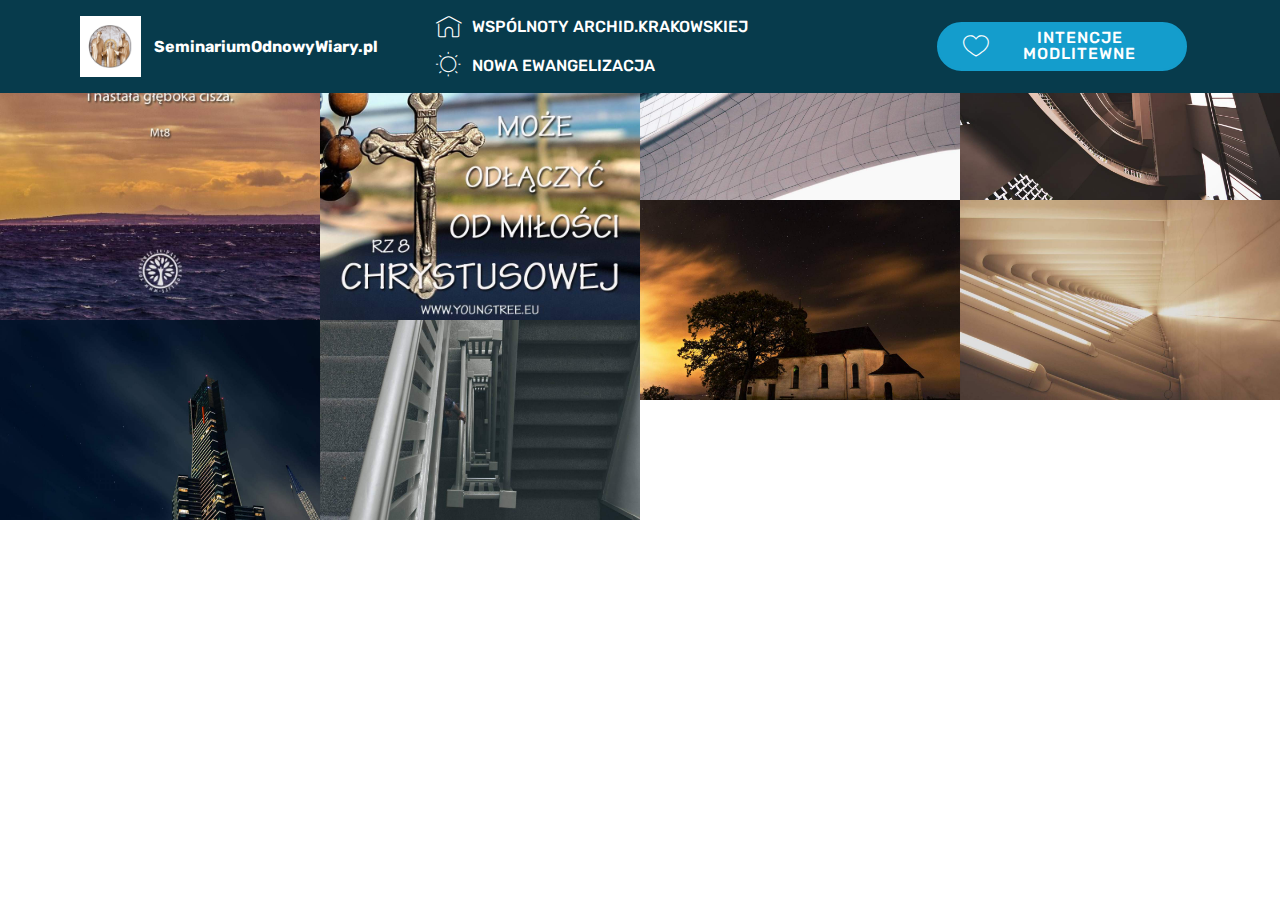
==== page1.html @ 566cec44 "create github pages" ====
<!DOCTYPE html>
<html >
<head>
  <!-- Site made with Mobirise Website Builder v4.6.3, https://mobirise.com -->
  <meta charset="UTF-8">
  <meta http-equiv="X-UA-Compatible" content="IE=edge">
  <meta name="generator" content="Mobirise v4.6.3, mobirise.com">
  <meta name="viewport" content="width=device-width, initial-scale=1, minimum-scale=1">
  <link rel="shortcut icon" href="assets/images/logo-do-nowej-strony-300x300.png" type="image/x-icon">
  <meta name="description" content="Web Page Maker Description">
  <title>GRAFIKI</title>
  <link rel="stylesheet" href="assets/web/assets/mobirise-icons/mobirise-icons.css">
  <link rel="stylesheet" href="assets/tether/tether.min.css">
  <link rel="stylesheet" href="assets/bootstrap/css/bootstrap.min.css">
  <link rel="stylesheet" href="assets/bootstrap/css/bootstrap-grid.min.css">
  <link rel="stylesheet" href="assets/bootstrap/css/bootstrap-reboot.min.css">
  <link rel="stylesheet" href="assets/dropdown/css/style.css">
  <link rel="stylesheet" href="assets/theme/css/style.css">
  <link rel="stylesheet" href="assets/gallery/style.css">
  <link rel="stylesheet" href="assets/mobirise/css/mbr-additional.css" type="text/css">
  
  
  
</head>
<body>
  <section class="menu cid-qFElbeDAs7" once="menu" id="menu1-l">

    

    <nav class="navbar navbar-expand beta-menu navbar-dropdown align-items-center navbar-fixed-top navbar-toggleable-sm">
        <button class="navbar-toggler navbar-toggler-right" type="button" data-toggle="collapse" data-target="#navbarSupportedContent" aria-controls="navbarSupportedContent" aria-expanded="false" aria-label="Toggle navigation">
            <div class="hamburger">
                <span></span>
                <span></span>
                <span></span>
                <span></span>
            </div>
        </button>
        <div class="menu-logo">
            <div class="navbar-brand">
                <span class="navbar-logo">
                    <a href="https://mobirise.com">
                         <img src="assets/images/logo-300x300.png" alt="Mobirise" title="" style="height: 3.8rem;">
                    </a>
                </span>
                <span class="navbar-caption-wrap"><a class="navbar-caption text-white display-4" href="#top">SeminariumOdnowyWiary.pl</a></span>
            </div>
        </div>
        <div class="collapse navbar-collapse" id="navbarSupportedContent">
            <ul class="navbar-nav nav-dropdown" data-app-modern-menu="true"><li class="nav-item">
                    <a class="nav-link link text-white display-4" href="http://ne.diecezja.pl/wp/?page_id=18" target="_blank">
                        <span class="mbri-home mbr-iconfont mbr-iconfont-btn"></span>WSPÓLNOTY ARCHID.KRAKOWSKIEJ</a>
                </li>
                <li class="nav-item">
                    <a class="nav-link link text-white display-4" href="http://nowaewangelizacja.org/" target="_blank"><span class="mbri-sun mbr-iconfont mbr-iconfont-btn"></span>
                        NOWA EWANGELIZACJA</a>
                </li></ul>
            <div class="navbar-buttons mbr-section-btn"><a class="btn btn-sm btn-primary display-4" href="page6.html#form1-16"><span class="mbri-hearth mbr-iconfont mbr-iconfont-btn"></span>
                    INTENCJE MODLITEWNE</a></div>
        </div>
    </nav>
</section>

<section class="engine"><a href="https://mobirise.ws/a">best website builder</a></section><section class="mbr-gallery mbr-slider-carousel cid-qFN8WQ1pAj" id="gallery3-m">

    

    <div>
        <div><!-- Filter --><!-- Gallery --><div class="mbr-gallery-row"><div class="mbr-gallery-layout-default"><div><div><div class="mbr-gallery-item mbr-gallery-item--pNaN" data-video-url="false" data-tags="Awesome"><div href="#lb-gallery3-m" data-slide-to="0" data-toggle="modal"><img src="assets/images/4-lipca-wtorek-800x800-800x800.jpg" alt=""><span class="icon-focus"></span></div></div><div class="mbr-gallery-item mbr-gallery-item--pNaN" data-video-url="false" data-tags="Responsive"><div href="#lb-gallery3-m" data-slide-to="1" data-toggle="modal"><img src="assets/images/8maja-800x800-800x800.jpg" alt=""><span class="icon-focus"></span></div></div><div class="mbr-gallery-item mbr-gallery-item--pNaN" data-video-url="false" data-tags="Creative"><div href="#lb-gallery3-m" data-slide-to="2" data-toggle="modal"><img src="assets/images/gallery02.jpg" alt=""><span class="icon-focus"></span></div></div><div class="mbr-gallery-item mbr-gallery-item--pNaN" data-video-url="false" data-tags="Animated"><div href="#lb-gallery3-m" data-slide-to="3" data-toggle="modal"><img src="assets/images/gallery03.jpg" alt=""><span class="icon-focus"></span></div></div><div class="mbr-gallery-item mbr-gallery-item--pNaN" data-video-url="false" data-tags="Awesome"><div href="#lb-gallery3-m" data-slide-to="4" data-toggle="modal"><img src="assets/images/gallery04.jpg" alt=""><span class="icon-focus"></span></div></div><div class="mbr-gallery-item mbr-gallery-item--pNaN" data-video-url="false" data-tags="Awesome"><div href="#lb-gallery3-m" data-slide-to="5" data-toggle="modal"><img src="assets/images/gallery05.jpg" alt=""><span class="icon-focus"></span></div></div><div class="mbr-gallery-item mbr-gallery-item--pNaN" data-video-url="false" data-tags="Responsive"><div href="#lb-gallery3-m" data-slide-to="6" data-toggle="modal"><img src="assets/images/gallery06.jpg" alt=""><span class="icon-focus"></span></div></div><div class="mbr-gallery-item mbr-gallery-item--pNaN" data-video-url="false" data-tags="Animated"><div href="#lb-gallery3-m" data-slide-to="7" data-toggle="modal"><img src="assets/images/gallery07.jpg" alt=""><span class="icon-focus"></span></div></div></div></div><div class="clearfix"></div></div></div><!-- Lightbox --><div data-app-prevent-settings="" class="mbr-slider modal fade carousel slide" tabindex="-1" data-keyboard="true" data-interval="false" id="lb-gallery3-m"><div class="modal-dialog"><div class="modal-content"><div class="modal-body"><div class="carousel-inner"><div class="carousel-item"><img src="assets/images/4-lipca-wtorek-800x800.jpg" alt=""></div><div class="carousel-item active"><img src="assets/images/8maja-800x800.jpg" alt=""></div><div class="carousel-item"><img src="assets/images/gallery02.jpg" alt=""></div><div class="carousel-item"><img src="assets/images/gallery03.jpg" alt=""></div><div class="carousel-item"><img src="assets/images/gallery04.jpg" alt=""></div><div class="carousel-item"><img src="assets/images/gallery05.jpg" alt=""></div><div class="carousel-item"><img src="assets/images/gallery06.jpg" alt=""></div><div class="carousel-item"><img src="assets/images/gallery07.jpg" alt=""></div></div><a class="carousel-control carousel-control-prev" role="button" data-slide="prev" href="#lb-gallery3-m"><span class="mbri-left mbr-iconfont" aria-hidden="true"></span><span class="sr-only">Previous</span></a><a class="carousel-control carousel-control-next" role="button" data-slide="next" href="#lb-gallery3-m"><span class="mbri-right mbr-iconfont" aria-hidden="true"></span><span class="sr-only">Next</span></a><a class="close" href="#" role="button" data-dismiss="modal"><span class="sr-only">Close</span></a></div></div></div></div></div>
    </div>

</section>


  <script src="assets/web/assets/jquery/jquery.min.js"></script>
  <script src="assets/popper/popper.min.js"></script>
  <script src="assets/tether/tether.min.js"></script>
  <script src="assets/bootstrap/js/bootstrap.min.js"></script>
  <script src="assets/smoothscroll/smooth-scroll.js"></script>
  <script src="assets/dropdown/js/script.min.js"></script>
  <script src="assets/touchswipe/jquery.touch-swipe.min.js"></script>
  <script src="assets/vimeoplayer/jquery.mb.vimeo_player.js"></script>
  <script src="assets/bootstrapcarouselswipe/bootstrap-carousel-swipe.js"></script>
  <script src="assets/masonry/masonry.pkgd.min.js"></script>
  <script src="assets/imagesloaded/imagesloaded.pkgd.min.js"></script>
  <script src="assets/theme/js/script.js"></script>
  <script src="assets/gallery/player.min.js"></script>
  <script src="assets/gallery/script.js"></script>
  <script src="assets/slidervideo/script.js"></script>
  
  
</body>
</html>
---- assets/web/assets/mobirise-icons/mobirise-icons.css ----
@font-face {
  font-family: 'MobiriseIcons';
  src:  url('mobirise-icons.eot?spat4u');
  src:  url('mobirise-icons.eot?spat4u#iefix') format('embedded-opentype'),
    url('mobirise-icons.ttf?spat4u') format('truetype'),
    url('mobirise-icons.woff?spat4u') format('woff'),
    url('mobirise-icons.svg?spat4u#MobiriseIcons') format('svg');
  font-weight: normal;
  font-style: normal;
}

[class^="mbri-"], [class*=" mbri-"] {
  /* use !important to prevent issues with browser extensions that change fonts */
  font-family: MobiriseIcons !important;
  speak: none;
  font-style: normal;
  font-weight: normal;
  font-variant: normal;
  text-transform: none;
  line-height: 1;

  /* Better Font Rendering =========== */
  -webkit-font-smoothing: antialiased;
  -moz-osx-font-smoothing: grayscale;
}

.mbri-add-submenu:before {
  content: "\e900";
}
.mbri-alert:before {
  content: "\e901";
}
.mbri-align-center:before {
  content: "\e902";
}
.mbri-align-justify:before {
  content: "\e903";
}
.mbri-align-left:before {
  content: "\e904";
}
.mbri-align-right:before {
  content: "\e905";
}
.mbri-android:before {
  content: "\e906";
}
.mbri-apple:before {
  content: "\e907";
}
.mbri-arrow-down:before {
  content: "\e908";
}
.mbri-arrow-next:before {
  content: "\e909";
}
.mbri-arrow-prev:before {
  content: "\e90a";
}
.mbri-arrow-up:before {
  content: "\e90b";
}
.mbri-bold:before {
  content: "\e90c";
}
.mbri-bookmark:before {
  content: "\e90d";
}
.mbri-bootstrap:before {
  content: "\e90e";
}
.mbri-briefcase:before {
  content: "\e90f";
}
.mbri-browse:before {
  content: "\e910";
}
.mbri-bulleted-list:before {
  content: "\e911";
}
.mbri-calendar:before {
  content: "\e912";
}
.mbri-camera:before {
  content: "\e913";
}
.mbri-cart-add:before {
  content: "\e914";
}
.mbri-cart-full:before {
  content: "\e915";
}
.mbri-cash:before {
  content: "\e916";
}
.mbri-change-style:before {
  content: "\e917";
}
.mbri-chat:before {
  content: "\e918";
}
.mbri-clock:before {
  content: "\e919";
}
.mbri-close:before {
  content: "\e91a";
}
.mbri-cloud:before {
  content: "\e91b";
}
.mbri-code:before {
  content: "\e91c";
}
.mbri-contact-form:before {
  content: "\e91d";
}
.mbri-credit-card:before {
  content: "\e91e";
}
.mbri-cursor-click:before {
  content: "\e91f";
}
.mbri-cust-feedback:before {
  content: "\e920";
}
.mbri-database:before {
  content: "\e921";
}
.mbri-delivery:before {
  content: "\e922";
}
.mbri-desktop:before {
  content: "\e923";
}
.mbri-devices:before {
  content: "\e924";
}
.mbri-down:before {
  content: "\e925";
}
.mbri-download:before {
  content: "\e989";
}
.mbri-drag-n-drop:before {
  content: "\e927";
}
.mbri-drag-n-drop2:before {
  content: "\e928";
}
.mbri-edit:before {
  content: "\e929";
}
.mbri-edit2:before {
  content: "\e92a";
}
.mbri-error:before {
  content: "\e92b";
}
.mbri-extension:before {
  content: "\e92c";
}
.mbri-features:before {
  content: "\e92d";
}
.mbri-file:before {
  content: "\e92e";
}
.mbri-flag:before {
  content: "\e92f";
}
.mbri-folder:before {
  content: "\e930";
}
.mbri-gift:before {
  content: "\e931";
}
.mbri-github:before {
  content: "\e932";
}
.mbri-globe:before {
  content: "\e933";
}
.mbri-globe-2:before {
  content: "\e934";
}
.mbri-growing-chart:before {
  content: "\e935";
}
.mbri-hearth:before {
  content: "\e936";
}
.mbri-help:before {
  content: "\e937";
}
.mbri-home:before {
  content: "\e938";
}
.mbri-hot-cup:before {
  content: "\e939";
}
.mbri-idea:before {
  content: "\e93a";
}
.mbri-image-gallery:before {
  content: "\e93b";
}
.mbri-image-slider:before {
  content: "\e93c";
}
.mbri-info:before {
  content: "\e93d";
}
.mbri-italic:before {
  content: "\e93e";
}
.mbri-key:before {
  content: "\e93f";
}
.mbri-laptop:before {
  content: "\e940";
}
.mbri-layers:before {
  content: "\e941";
}
.mbri-left-right:before {
  content: "\e942";
}
.mbri-left:before {
  content: "\e943";
}
.mbri-letter:before {
  content: "\e944";
}
.mbri-like:before {
  content: "\e945";
}
.mbri-link:before {
  content: "\e946";
}
.mbri-lock:before {
  content: "\e947";
}
.mbri-login:before {
  content: "\e948";
}
.mbri-logout:before {
  content: "\e949";
}
.mbri-magic-stick:before {
  content: "\e94a";
}
.mbri-map-pin:before {
  content: "\e94b";
}
.mbri-menu:before {
  content: "\e94c";
}
.mbri-mobile:before {
  content: "\e94d";
}
.mbri-mobile2:before {
  content: "\e94e";
}
.mbri-mobirise:before {
  content: "\e94f";
}
.mbri-more-horizontal:before {
  content: "\e950";
}
.mbri-more-vertical:before {
  content: "\e951";
}
.mbri-music:before {
  content: "\e952";
}
.mbri-new-file:before {
  content: "\e953";
}
.mbri-numbered-list:before {
  content: "\e954";
}
.mbri-opened-folder:before {
  content: "\e955";
}
.mbri-pages:before {
  content: "\e956";
}
.mbri-paper-plane:before {
  content: "\e957";
}
.mbri-paperclip:before {
  content: "\e958";
}
.mbri-photo:before {
  content: "\e959";
}
.mbri-photos:before {
  content: "\e95a";
}
.mbri-pin:before {
  content: "\e95b";
}
.mbri-play:before {
  content: "\e95c";
}
.mbri-plus:before {
  content: "\e95d";
}
.mbri-preview:before {
  content: "\e95e";
}
.mbri-print:before {
  content: "\e95f";
}
.mbri-protect:before {
  content: "\e960";
}
.mbri-question:before {
  content: "\e961";
}
.mbri-quote-left:before {
  content: "\e962";
}
.mbri-quote-right:before {
  content: "\e963";
}
.mbri-refresh:before {
  content: "\e964";
}
.mbri-responsive:before {
  content: "\e965";
}
.mbri-right:before {
  content: "\e966";
}
.mbri-rocket:before {
  content: "\e967";
}
.mbri-sad-face:before {
  content: "\e968";
}
.mbri-sale:before {
  content: "\e969";
}
.mbri-save:before {
  content: "\e96a";
}
.mbri-search:before {
  content: "\e96b";
}
.mbri-setting:before {
  content: "\e96c";
}
.mbri-setting2:before {
  content: "\e96d";
}
.mbri-setting3:before {
  content: "\e96e";
}
.mbri-share:before {
  content: "\e96f";
}
.mbri-shopping-bag:before {
  content: "\e970";
}
.mbri-shopping-basket:before {
  content: "\e971";
}
.mbri-shopping-cart:before {
  content: "\e972";
}
.mbri-sites:before {
  content: "\e973";
}
.mbri-smile-face:before {
  content: "\e974";
}
.mbri-speed:before {
  content: "\e975";
}
.mbri-star:before {
  content: "\e976";
}
.mbri-success:before {
  content: "\e977";
}
.mbri-sun:before {
  content: "\e978";
}
.mbri-sun2:before {
  content: "\e979";
}
.mbri-tablet:before {
  content: "\e97a";
}
.mbri-tablet-vertical:before {
  content: "\e97b";
}
.mbri-target:before {
  content: "\e97c";
}
.mbri-timer:before {
  content: "\e97d";
}
.mbri-to-ftp:before {
  content: "\e97e";
}
.mbri-to-local-drive:before {
  content: "\e97f";
}
.mbri-touch-swipe:before {
  content: "\e980";
}
.mbri-touch:before {
  content: "\e981";
}
.mbri-trash:before {
  content: "\e982";
}
.mbri-underline:before {
  content: "\e983";
}
.mbri-unlink:before {
  content: "\e984";
}
.mbri-unlock:before {
  content: "\e985";
}
.mbri-up-down:before {
  content: "\e986";
}
.mbri-up:before {
  content: "\e987";
}
.mbri-update:before {
  content: "\e988";
}
.mbri-upload:before {
 content: "\e926"; 
}
.mbri-user:before {
  content: "\e98a";
}
.mbri-user2:before {
  content: "\e98b";
}
.mbri-users:before {
  content: "\e98c";
}
.mbri-video:before {
  content: "\e98d";
}
.mbri-video-play:before {
  content: "\e98e";
}
.mbri-watch:before {
  content: "\e98f";
}
.mbri-website-theme:before {
  content: "\e990";
}
.mbri-wifi:before {
  content: "\e991";
}
.mbri-windows:before {
  content: "\e992";
}
.mbri-zoom-out:before {
  content: "\e993";
}
.mbri-redo:before {
  content: "\e994";
}
.mbri-undo:before {
  content: "\e995";
}
---- assets/dropdown/css/style.css ----
.navbar-dropdown {
  left: 0;
  padding: 0;
  position: absolute;
  right: 0;
  top: 0;
  transition: all 0.45s ease;
  z-index: 1030;
  background: #282828; }
  .navbar-dropdown .navbar-logo {
    margin-right: 0.8rem;
    transition: margin 0.3s ease-in-out;
    vertical-align: middle; }
    .navbar-dropdown .navbar-logo img {
      height: 3.125rem;
      transition: all 0.3s ease-in-out; }
    .navbar-dropdown .navbar-logo.mbr-iconfont {
      font-size: 3.125rem;
      line-height: 3.125rem; }
  .navbar-dropdown .navbar-caption {
    font-weight: 700;
    white-space: normal;
    vertical-align: -4px;
    line-height: 3.125rem !important; }
    .navbar-dropdown .navbar-caption, .navbar-dropdown .navbar-caption:hover {
      color: inherit;
      text-decoration: none; }
  .navbar-dropdown .mbr-iconfont + .navbar-caption {
    vertical-align: -1px; }
  .navbar-dropdown.navbar-fixed-top {
    position: fixed; }
  .navbar-dropdown .navbar-brand span {
    vertical-align: -4px; }
  .navbar-dropdown.bg-color.transparent {
    background: none; }
  .navbar-dropdown.navbar-short .navbar-brand {
    padding: 0.625rem 0; }
    .navbar-dropdown.navbar-short .navbar-brand span {
      vertical-align: -1px; }
  .navbar-dropdown.navbar-short .navbar-caption {
    line-height: 2.375rem !important;
    vertical-align: -2px; }
  .navbar-dropdown.navbar-short .navbar-logo {
    margin-right: 0.5rem; }
    .navbar-dropdown.navbar-short .navbar-logo img {
      height: 2.375rem; }
    .navbar-dropdown.navbar-short .navbar-logo.mbr-iconfont {
      font-size: 2.375rem;
      line-height: 2.375rem; }
  .navbar-dropdown.navbar-short .mbr-table-cell {
    height: 3.625rem; }
  .navbar-dropdown .navbar-close {
    left: 0.6875rem;
    position: fixed;
    top: 0.75rem;
    z-index: 1000; }
  .navbar-dropdown .hamburger-icon {
    content: "";
    display: inline-block;
    vertical-align: middle;
    width: 16px;
    -webkit-box-shadow: 0 -6px 0 1px #282828,0 0 0 1px #282828,0 6px 0 1px #282828;
    -moz-box-shadow: 0 -6px 0 1px #282828,0 0 0 1px #282828,0 6px 0 1px #282828;
    box-shadow: 0 -6px 0 1px #282828,0 0 0 1px #282828,0 6px 0 1px #282828; }

.dropdown-menu .dropdown-toggle[data-toggle="dropdown-submenu"]::after {
  border-bottom: 0.35em solid transparent;
  border-left: 0.35em solid;
  border-right: 0;
  border-top: 0.35em solid transparent;
  margin-left: 0.3rem; }

.dropdown-menu .dropdown-item:focus {
  outline: 0; }

.nav-dropdown {
  font-size: 0.75rem;
  font-weight: 500;
  height: auto !important; }
  .nav-dropdown .nav-btn {
    padding-left: 1rem; }
  .nav-dropdown .link {
    margin: .667em 1.667em;
    font-weight: 500;
    padding: 0;
    transition: color .2s ease-in-out; }
    .nav-dropdown .link.dropdown-toggle {
      margin-right: 2.583em; }
      .nav-dropdown .link.dropdown-toggle::after {
        margin-left: .25rem;
        border-top: 0.35em solid;
        border-right: 0.35em solid transparent;
        border-left: 0.35em solid transparent;
        border-bottom: 0; }
      .nav-dropdown .link.dropdown-toggle[aria-expanded="true"] {
        margin: 0;
        padding: 0.667em 3.263em  0.667em 1.667em; }
  .nav-dropdown .link::after,
  .nav-dropdown .dropdown-item::after {
    color: inherit; }
  .nav-dropdown .btn {
    font-size: 0.75rem;
    font-weight: 700;
    letter-spacing: 0;
    margin-bottom: 0;
    padding-left: 1.25rem;
    padding-right: 1.25rem; }
  .nav-dropdown .dropdown-menu {
    border-radius: 0;
    border: 0;
    left: 0;
    margin: 0;
    padding-bottom: 1.25rem;
    padding-top: 1.25rem;
    position: relative; }
  .nav-dropdown .dropdown-submenu {
    margin-left: 0.125rem;
    top: 0; }
  .nav-dropdown .dropdown-item {
    font-weight: 500;
    line-height: 2;
    padding: 0.3846em 4.615em 0.3846em 1.5385em;
    position: relative;
    transition: color .2s ease-in-out, background-color .2s ease-in-out; }
    .nav-dropdown .dropdown-item::after {
      margin-top: -0.3077em;
      position: absolute;
      right: 1.1538em;
      top: 50%; }
    .nav-dropdown .dropdown-item:focus, .nav-dropdown .dropdown-item:hover {
      background: none; }

@media (max-width: 767px) {
  .nav-dropdown.navbar-toggleable-sm {
    bottom: 0;
    display: none;
    left: 0;
    overflow-x: hidden;
    position: fixed;
    top: 0;
    transform: translateX(-100%);
    -ms-transform: translateX(-100%);
    -webkit-transform: translateX(-100%);
    width: 18.75rem;
    z-index: 999; } }
.nav-dropdown.navbar-toggleable-xl {
  bottom: 0;
  display: none;
  left: 0;
  overflow-x: hidden;
  position: fixed;
  top: 0;
  transform: translateX(-100%);
  -ms-transform: translateX(-100%);
  -webkit-transform: translateX(-100%);
  width: 18.75rem;
  z-index: 999; }

.nav-dropdown-sm {
  display: block !important;
  overflow-x: hidden;
  overflow: auto;
  padding-top: 3.875rem; }
  .nav-dropdown-sm::after {
    content: "";
    display: block;
    height: 3rem;
    width: 100%; }
  .nav-dropdown-sm.collapse.in ~ .navbar-close {
    display: block !important; }
  .nav-dropdown-sm.collapsing, .nav-dropdown-sm.collapse.in {
    transform: translateX(0);
    -ms-transform: translateX(0);
    -webkit-transform: translateX(0);
    transition: all 0.25s ease-out;
    -webkit-transition: all 0.25s ease-out;
    background: #282828; }
  .nav-dropdown-sm.collapsing[aria-expanded="false"] {
    transform: translateX(-100%);
    -ms-transform: translateX(-100%);
    -webkit-transform: translateX(-100%); }
  .nav-dropdown-sm .nav-item {
    display: block;
    margin-left: 0 !important;
    padding-left: 0; }
  .nav-dropdown-sm .link,
  .nav-dropdown-sm .dropdown-item {
    border-top: 1px dotted rgba(255, 255, 255, 0.1);
    font-size: 0.8125rem;
    line-height: 1.6;
    margin: 0 !important;
    padding: 0.875rem 2.4rem 0.875rem 1.5625rem !important;
    position: relative;
    white-space: normal; }
    .nav-dropdown-sm .link:focus, .nav-dropdown-sm .link:hover,
    .nav-dropdown-sm .dropdown-item:focus,
    .nav-dropdown-sm .dropdown-item:hover {
      background: rgba(0, 0, 0, 0.2) !important;
      color: #c0a375; }
  .nav-dropdown-sm .nav-btn {
    position: relative;
    padding: 1.5625rem 1.5625rem 0 1.5625rem; }
    .nav-dropdown-sm .nav-btn::before {
      border-top: 1px dotted rgba(255, 255, 255, 0.1);
      content: "";
      left: 0;
      position: absolute;
      top: 0;
      width: 100%; }
    .nav-dropdown-sm .nav-btn + .nav-btn {
      padding-top: 0.625rem; }
      .nav-dropdown-sm .nav-btn + .nav-btn::before {
        display: none; }
  .nav-dropdown-sm .btn {
    padding: 0.625rem 0; }
  .nav-dropdown-sm .dropdown-toggle[data-toggle="dropdown-submenu"]::after {
    margin-left: .25rem;
    border-top: 0.35em solid;
    border-right: 0.35em solid transparent;
    border-left: 0.35em solid transparent;
    border-bottom: 0; }
  .nav-dropdown-sm .dropdown-toggle[data-toggle="dropdown-submenu"][aria-expanded="true"]::after {
    border-top: 0;
    border-right: 0.35em solid transparent;
    border-left: 0.35em solid transparent;
    border-bottom: 0.35em solid; }
  .nav-dropdown-sm .dropdown-menu {
    margin: 0;
    padding: 0;
    position: relative;
    top: 0;
    left: 0;
    width: 100%;
    border: 0;
    float: none;
    border-radius: 0;
    background: none; }
  .nav-dropdown-sm .dropdown-submenu {
    left: 100%;
    margin-left: 0.125rem;
    margin-top: -1.25rem;
    top: 0; }

.navbar-toggleable-sm .nav-dropdown .dropdown-menu {
  position: absolute; }

.navbar-toggleable-sm .nav-dropdown .dropdown-submenu {
  left: 100%;
  margin-left: 0.125rem;
  margin-top: -1.25rem;
  top: 0; }

.navbar-toggleable-sm.opened .nav-dropdown .dropdown-menu {
  position: relative; }

.navbar-toggleable-sm.opened .nav-dropdown .dropdown-submenu {
  left: 0;
  margin-left: 00rem;
  margin-top: 0rem;
  top: 0; }

.is-builder .nav-dropdown.collapsing {
  transition: none !important; }

/*# sourceMappingURL=style.css.map */
---- assets/theme/css/style.css ----
/*!
 * Mobirise v4 theme (https://mobirise.com/)
 * Copyright 2017 Mobirise
 */
section {
  background-color: #eeeeee; }

section,
.container,
.container-fluid {
  position: relative;
  word-wrap: break-word; }

a.mbr-iconfont:hover {
  text-decoration: none; }

.article .lead p, .article .lead ul, .article .lead ol, .article .lead pre, .article .lead blockquote {
  margin-bottom: 0; }

a {
  font-style: normal;
  font-weight: 400;
  cursor: pointer; }
  a, a:hover {
    text-decoration: none; }

figure {
  margin-bottom: 0; }

body {
  color: #232323; }

h1, h2, h3, h4, h5, h6,
.h1, .h2, .h3, .h4, .h5, .h6,
.display-1, .display-2, .display-3, .display-4 {
  line-height: 1;
  word-break: break-word;
  word-wrap: break-word; }

b, strong {
  font-weight: bold; }

blockquote {
  padding: 10px 0 10px 20px;
  position: relative;
  border-left: 2px solid;
  border-color: #ff3366; }

input:-webkit-autofill, input:-webkit-autofill:hover, input:-webkit-autofill:focus, input:-webkit-autofill:active {
  transition-delay: 9999s;
  transition-property: background-color, color; }

textarea[type="hidden"] {
  display: none; }

body {
  position: relative; }

section {
  background-position: 50% 50%;
  background-repeat: no-repeat;
  background-size: cover; }
  section .mbr-background-video,
  section .mbr-background-video-preview {
    position: absolute;
    bottom: 0;
    left: 0;
    right: 0;
    top: 0; }

.hidden {
  visibility: hidden; }

.mbr-z-index20 {
  z-index: 20; }

/*! Base colors */
.mbr-white {
  color: #ffffff; }

.mbr-black {
  color: #000000; }

.mbr-bg-white {
  background-color: #ffffff; }

.mbr-bg-black {
  background-color: #000000; }

/*! Text-aligns */
.align-left {
  text-align: left; }

.align-center {
  text-align: center; }

.align-right {
  text-align: right; }

@media (max-width: 767px) {
  .align-left, .align-center, .align-right, .mbr-section-btn, .mbr-section-title {
    text-align: center; } }
/*! Font-weight  */
.mbr-light {
  font-weight: 300; }

.mbr-regular {
  font-weight: 400; }

.mbr-semibold {
  font-weight: 500; }

.mbr-bold {
  font-weight: 700; }

/*! Media  */
.media-size-item {
  -webkit-flex: 1 1 auto;
  -moz-flex: 1 1 auto;
  -ms-flex: 1 1 auto;
  -o-flex: 1 1 auto;
  flex: 1 1 auto; }

.media-content {
  -webkit-flex-basis: 100%;
  flex-basis: 100%; }

.media-container-row {
  display: -ms-flexbox;
  display: -webkit-flex;
  display: flex;
  -webkit-flex-direction: row;
  -ms-flex-direction: row;
  flex-direction: row;
  -webkit-flex-wrap: wrap;
  -ms-flex-wrap: wrap;
  flex-wrap: wrap;
  -webkit-justify-content: center;
  -ms-flex-pack: center;
  justify-content: center;
  -webkit-align-content: center;
  -ms-flex-line-pack: center;
  align-content: center;
  -webkit-align-items: start;
  -ms-flex-align: start;
  align-items: start; }
  .media-container-row .media-size-item {
    width: 400px; }

.media-container-column {
  display: -ms-flexbox;
  display: -webkit-flex;
  display: flex;
  -webkit-flex-direction: column;
  -ms-flex-direction: column;
  flex-direction: column;
  -webkit-flex-wrap: wrap;
  -ms-flex-wrap: wrap;
  flex-wrap: wrap;
  -webkit-justify-content: center;
  -ms-flex-pack: center;
  justify-content: center;
  -webkit-align-content: center;
  -ms-flex-line-pack: center;
  align-content: center;
  -webkit-align-items: stretch;
  -ms-flex-align: stretch;
  align-items: stretch; }
  .media-container-column > * {
    width: 100%; }

@media (min-width: 992px) {
  .media-container-row {
    -webkit-flex-wrap: nowrap;
    -ms-flex-wrap: nowrap;
    flex-wrap: nowrap; } }
figure {
  overflow: hidden; }

figure[mbr-media-size] {
  transition: width 0.1s; }

.mbr-figure img, .mbr-figure iframe {
  display: block;
  width: 100%; }

.card {
  background-color: transparent;
  border: none; }

.card-img {
  text-align: center;
  flex-shrink: 0; }

.media {
  max-width: 100%;
  margin: 0 auto; }

.mbr-figure {
  -ms-flex-item-align: center;
  -ms-grid-row-align: center;
  -webkit-align-self: center;
  align-self: center; }

.media-container > div {
  max-width: 100%; }

.mbr-figure img, .card-img img {
  width: 100%; }

@media (max-width: 991px) {
  .media-size-item {
    width: auto !important; }

  .media {
    width: auto; }

  .mbr-figure {
    width: 100% !important; } }
/*! Buttons */
.mbr-section-btn {
  margin-left: -.25rem;
  margin-right: -.25rem;
  font-size: 0; }

nav .mbr-section-btn {
  margin-left: 0rem;
  margin-right: 0rem; }

/*! Btn icon margin */
.btn .mbr-iconfont, .btn.btn-sm .mbr-iconfont {
  cursor: pointer;
  margin-right: 0.5rem; }

.btn.btn-md .mbr-iconfont, .btn.btn-md .mbr-iconfont {
  margin-right: 0.8rem; }

.mbr-regular {
  font-weight: 400; }

.mbr-semibold {
  font-weight: 500; }

.mbr-bold {
  font-weight: 700; }

[type="submit"] {
  -webkit-appearance: none; }

/*! Full-screen */
.mbr-fullscreen .mbr-overlay {
  min-height: 100vh; }

.mbr-fullscreen {
  display: flex;
  display: -webkit-flex;
  display: -moz-flex;
  display: -ms-flex;
  display: -o-flex;
  align-items: center;
  -webkit-align-items: center;
  min-height: 100vh;
  padding-top: 3rem;
  padding-bottom: 3rem; }

/*! Map */
.map {
  height: 25rem;
  position: relative; }
  .map iframe {
    width: 100%;
    height: 100%; }

/* Form */
.form-asterisk {
  font-family: initial;
  position: absolute;
  top: -2px;
  font-weight: normal; }

/*! Scroll to top arrow */
.mbr-arrow-up {
  bottom: 25px;
  right: 90px;
  position: fixed;
  text-align: right;
  z-index: 5000;
  color: #ffffff;
  font-size: 32px;
  transform: rotate(180deg);
  -webkit-transform: rotate(180deg); }

.mbr-arrow-up a {
  background: rgba(0, 0, 0, 0.2);
  border-radius: 3px;
  color: #fff;
  display: inline-block;
  height: 60px;
  width: 60px;
  outline-style: none !important;
  position: relative;
  text-decoration: none;
  transition: all .3s ease-in-out;
  cursor: pointer;
  text-align: center; }
  .mbr-arrow-up a:hover {
    background-color: rgba(0, 0, 0, 0.4); }
  .mbr-arrow-up a i {
    line-height: 60px; }

.mbr-arrow-up-icon {
  display: block;
  color: #fff; }

.mbr-arrow-up-icon::before {
  content: "\203a";
  display: inline-block;
  font-family: serif;
  font-size: 32px;
  line-height: 1;
  font-style: normal;
  position: relative;
  top: 6px;
  left: -4px;
  -webkit-transform: rotate(-90deg);
  transform: rotate(-90deg); }

/*! Arrow Down */
.mbr-arrow {
  position: absolute;
  bottom: 45px;
  left: 50%;
  width: 60px;
  height: 60px;
  cursor: pointer;
  background-color: rgba(80, 80, 80, 0.5);
  border-radius: 50%;
  -webkit-transform: translateX(-50%);
  transform: translateX(-50%); }
  .mbr-arrow > a {
    display: inline-block;
    text-decoration: none;
    outline-style: none;
    -webkit-animation: arrowdown 1.7s ease-in-out infinite;
    animation: arrowdown 1.7s ease-in-out infinite; }
    .mbr-arrow > a > i {
      position: absolute;
      top: -2px;
      left: 15px;
      font-size: 2rem; }

@keyframes arrowdown {
  0% {
    transform: translateY(0px);
    -webkit-transform: translateY(0px); }
  50% {
    transform: translateY(-5px);
    -webkit-transform: translateY(-5px); }
  100% {
    transform: translateY(0px);
    -webkit-transform: translateY(0px); } }
@-webkit-keyframes arrowdown {
  0% {
    transform: translateY(0px);
    -webkit-transform: translateY(0px); }
  50% {
    transform: translateY(-5px);
    -webkit-transform: translateY(-5px); }
  100% {
    transform: translateY(0px);
    -webkit-transform: translateY(0px); } }
@media (max-width: 500px) {
  .mbr-arrow-up {
    left: 50%;
    right: auto;
    transform: translateX(-50%) rotate(180deg);
    -webkit-transform: translateX(-50%) rotate(180deg); } }
/*Gradients animation*/
@keyframes gradient-animation {
  from {
    background-position: 0% 100%;
    animation-timing-function: ease-in-out; }
  to {
    background-position: 100% 0%;
    animation-timing-function: ease-in-out; } }
@-webkit-keyframes gradient-animation {
  from {
    background-position: 0% 100%;
    animation-timing-function: ease-in-out; }
  to {
    background-position: 100% 0%;
    animation-timing-function: ease-in-out; } }
.bg-gradient {
  background-size: 200% 200%;
  animation: gradient-animation 5s infinite alternate;
  -webkit-animation: gradient-animation 5s infinite alternate; }

.menu .navbar-brand {
  display: -webkit-flex; }
  .menu .navbar-brand span {
    display: flex;
    display: -webkit-flex; }
  .menu .navbar-brand .navbar-caption-wrap {
    display: -webkit-flex; }
  .menu .navbar-brand .navbar-logo img {
    display: -webkit-flex; }
@media (min-width: 768px) and (max-width: 991px) {
  .menu .navbar-toggleable-sm .navbar-nav {
    display: -webkit-box;
    display: -webkit-flex;
    display: -ms-flexbox; } }
@media (min-width: 992px) {
  .menu .navbar-nav.nav-dropdown {
    display: -webkit-flex; }
  .menu .navbar-toggleable-sm .navbar-collapse {
    display: -webkit-flex !important; } }

/*# sourceMappingURL=style.css.map */
.engine {
	position: absolute;
	text-indent: -2400px;
	text-align: center;
	padding: 0;
	top: 0;
	left: -2400px;
}
---- assets/gallery/style.css ----
/*-------

   Gallery

-------*/
.mbr-gallery .mbr-gallery-item {
  position: relative;
  display: inline-block;
  width: 25%;
  cursor: pointer; }

@media (max-width: 768px) {
  .mbr-gallery .mbr-gallery-item {
    width: 50%; } }
@media (max-width: 400px) {
  .mbr-gallery .mbr-gallery-item {
    width: 100%; } }
.mbr-gallery .icon-focus,
.mbr-gallery .icon-video {
  position: absolute;
  top: calc(50% - 32px);
  left: calc(50% - 24px);
  font-family: 'MobiriseIcons' !important;
  font-size: 3rem !important;
  color: #fff;
  opacity: 0;
  transition: .2s opacity ease-in-out;
  z-index: 5; }

.mbr-gallery .icon-focus::before {
  content: '\e96b'; }

.mbr-gallery .icon-video::before {
  content: '\e95c'; }

.mbr-gallery .mbr-gallery-item > div:hover .icon-focus,
.mbr-gallery .mbr-gallery-item > div:hover .icon-video {
  opacity: 1; }

.mbr-gallery .mbr-gallery-item img {
  width: 100%;
  opacity: 1;
  -webkit-transition: .2s opacity ease-in-out;
  transition: .2s opacity ease-in-out; }

.mbr-gallery .mbr-gallery-item > div:hover img {
  opacity: 1; }

.mbr-gallery .mbr-gallery-item > div {
  background: #fff;
  display: block;
  outline: none;
  position: relative; }

.mbr-gallery .mbr-gallery-item .icon {
  -webkit-transform: translateX(-50%) translateY(-50%);
  -webkit-transition: .2s opacity ease-in-out;
  color: #000;
  font-size: 30px;
  height: 69px;
  left: 50%;
  opacity: 0;
  position: absolute;
  top: 50%;
  transform: translateX(-50%) translateY(-50%);
  transition: .2s opacity ease-in-out;
  width: 69px; }

.mbr-gallery .mbr-gallery-item .icon::after,
.mbr-gallery .mbr-gallery-item .icon::before {
  content: '';
  display: block;
  position: absolute;
  height: 69px;
  width: 1px;
  margin-left: 34.5px;
  background-color: #fff; }

.mbr-gallery .mbr-gallery-item .icon::after {
  width: 69px;
  height: 1px;
  margin-left: 0;
  margin-top: 34.5px; }

.mbr-gallery .mbr-gallery-item > div:hover .icon {
  opacity: 1; }

.mbr-gallery .mbr-gallery-item > div:hover::before {
  opacity: .9; }

.mbr-gallery .mbr-gallery-item > div:hover .mbr-gallery-title {
  background: transparent !important; }

/* remove spacing */
.mbr-gallery .mbr-gallery-row.no-gutter {
  margin: 0; }

.mbr-gallery .mbr-gallery-row.no-gutter .mbr-gallery-item {
  padding: 0; }

/* container */
.mbr-gallery .container.mbr-gallery-layout-default {
  padding: 93px 0; }

/* fix horizontal scrollbar */
.mbr-gallery .mbr-gallery-layout-article,
.mbr-gallery .mbr-gallery-layout-default {
  overflow: hidden; }

/* lightbox */
.mbr-gallery .modal {
  position: fixed;
  overflow: hidden;
  padding-right: 0 !important; }

.mbr-gallery .modal-content {
  border-radius: 0;
  border: none;
  background: transparent; }

.mbr-gallery .modal-body {
  padding: 0; }

.mbr-gallery .modal-body img {
  width: 100%; }

.mbr-gallery .modal .close {
  position: fixed;
  background: #1b1b1b;
  opacity: .5;
  font-size: 35px;
  font-weight: 300;
  width: 70px;
  height: 70px;
  border-radius: 50%;
  color: #fff;
  top: 2.5rem;
  right: 2.5rem;
  line-height: 70px;
  border: none;
  text-align: center;
  text-shadow: none;
  z-index: 5;
  -webkit-transition: opacity .3s ease;
  -moz-transition: opacity .3s ease;
  -o-transition: opacity .3s ease;
  transition: opacity .3s ease;
  font-family: 'MobiriseIcons'; }
  .mbr-gallery .modal .close::before {
    content: '\e91a'; }

.mbr-gallery .modal .close:hover {
  opacity: 1;
  background: #000;
  color: #fff; }

.mbr-gallery .modal-dialog {
  max-width: 100% !important; }

.mbr-gallery .modal.in .modal-dialog {
  margin: 0 auto; }

/* modal back color opacity */
.modal-backdrop.in {
  opacity: .8;
  filter: alpha(opacity=80); }

@media (max-width: 768px) {
  .mbr-gallery .carousel-control,
  .mbr-gallery .carousel-indicators,
  .mbr-gallery .modal .close {
    position: fixed; } }
/* fix fade in effect */
.mbr-gallery .modal.fade .modal-dialog {
  -webkit-transition: margin-top .3s ease-out;
  -moz-transition: margin-top .3s ease-out;
  -o-transition: margin-top .3s ease-out;
  transition: margin-top .3s ease-out; }

.mbr-gallery .modal.fade .modal-dialog,
.mbr-gallery .modal.in .modal-dialog {
  -webkit-transform: none;
  -ms-transform: none;
  -o-transform: none;
  transform: none; }

/*-------

   Slider

-------*/
.mbr-slider .carousel-inner > .active,
.mbr-slider .carousel-inner > .next,
.mbr-slider .carousel-inner > .prev {
  display: table; }

.mbr-slider .carousel-control {
  position: absolute;
  width: 70px;
  height: 70px;
  top: 50%;
  margin-top: -35px;
  line-height: 70px;
  border-radius: 50%;
  font-size: 35px;
  border: 0;
  opacity: .5;
  text-shadow: none;
  z-index: 5;
  color: #fff;
  -webkit-transition: all .2s ease-in-out 0s;
  -o-transition: all .2s ease-in-out 0s;
  transition: all .2s ease-in-out 0s; }

.mbr-gallery .mbr-slider .carousel-control {
  position: fixed; }

@media (max-width: 991px) {
  .mbr-gallery .mbr-slider .carousel-control {
    bottom: 2.5rem;
    margin-top: 0;
    top: auto;
    z-index: 17; } }
.mbr-gallery .mbr-slider .carousel-inner > .active {
  display: block; }

.mbr-slider .carousel-control.left {
  left: 0;
  margin-left: 2.5rem; }

.mbr-slider .carousel-control.right {
  right: 0;
  margin-right: 2.5rem; }

.mbr-slider .carousel-control .icon-next,
.mbr-slider .carousel-control .icon-prev {
  margin-top: -18px;
  font-size: 40px;
  line-height: 27px; }

.mbr-slider .carousel-control:hover {
  background: #1b1b1b;
  color: #fff;
  opacity: 1; }

.mbr-slider .carousel-indicators {
  position: absolute;
  bottom: 0;
  margin-bottom: 1.5rem !important; }

@media (max-width: 543px) {
  .mbr-slider .carousel-indicators {
    display: none; } }
.carousel-indicators .active,
.carousel-indicators li {
  width: 15px;
  height: 15px;
  margin: 3px;
  background: #1b1b1b;
  border: 0;
  opacity: .5; }

.carousel-indicators .active {
  border: 4px solid #1b1b1b;
  background: #fff; }

.carousel-indicators li {
  max-width: 15px;
  max-height: 15px;
  margin: 3px;
  background: #1b1b1b;
  border: 0;
  border-radius: 50%;
  opacity: .5; }

.carousel-indicators li.active {
  border: 4px solid #1b1b1b;
  background: #fff; }

.container .carousel-indicators {
  margin-bottom: 3px; }

.mbr-gallery .mbr-slider .carousel-indicators {
  position: fixed;
  margin-bottom: 2.5rem !important; }

@media (max-width: 991px) {
  .mbr-gallery .mbr-slider .carousel-indicators {
    margin-bottom: 3.625rem !important;
    padding-left: 2.5rem;
    padding-right: 2.5rem; } }
.mbr-slider .carousel-indicators .active,
.mbr-slider .carousel-indicators li {
  width: 20px;
  height: 20px;
  margin: 3px;
  background: #1b1b1b;
  border: 0;
  opacity: .5; }

.mbr-slider .carousel-indicators .active {
  border: 4px solid #1b1b1b;
  background: #fff; }

@media (max-width: 767px) {
  .mbr-slider .carousel-control {
    top: auto;
    bottom: 20px; }

  .mbr-slider > .container .carousel-control {
    margin-bottom: 0; } }
/* boxed slider */
.mbr-slider > .boxed-slider {
  position: relative;
  padding: 93px 0; }

.mbr-slider > .boxed-slider > div {
  position: relative; }

.mbr-slider > .container img {
  width: 100%; }

.mbr-slider > .container img + .row {
  position: absolute;
  top: 50%;
  left: 0;
  right: 0;
  -webkit-transform: translateY(-50%);
  -moz-transform: translateY(-50%);
  transform: translateY(-50%);
  z-index: 2; }

.mbr-slider .mbr-section {
  padding: 0;
  background-attachment: scroll; }

.mbr-slider .mbr-table-cell {
  padding: 0; }

.mbr-slider > .container .carousel-indicators {
  margin-bottom: 3px; }

/* article slider */
.mbr-slider > .article-slider .mbr-section,
.mbr-slider > .article-slider .mbr-section .mbr-table-cell {
  padding-top: 0;
  padding-bottom: 0; }

.modal-backdrop.show {
  opacity: .7; }

.video-container .mbr-background-video iframe {
  width: 100%;
  height: 100%; }

.mbr-gallery-item__hided {
  position: absolute !important;
  left: 0 !important;
  width: 0 !important;
  height: 0;
  padding: 0 !important; }

.mbr-gallery-item__hided img {
  display: none !important; }

.mbr-gallery-item__hided span {
  display: none !important; }

.mbr-gallery-filter {
  padding-top: 30px;
  padding-bottom: 30px;
  text-align: center; }
  .mbr-gallery-filter li {
    display: inline-block;
    padding: 5px 0;
    transition: all .3s ease-out; }
    .mbr-gallery-filter li .btn {
      cursor: pointer; }
  .mbr-gallery-filter.gallery-filter__bg li {
    color: #fff; }
  .mbr-gallery-filter.gallery-filter__bg .active {
    color: #000;
    background-color: #fff; }
  .mbr-gallery-filter ul {
    display: inline-block;
    width: 100%;
    padding-left: 0;
    margin-bottom: 0;
    list-style: none; }

.mbr-gallery-item > div {
  position: relative; }

.mbr-gallery-item--p1 {
  padding: 0.5rem; }

.mbr-gallery-item--p2 {
  padding: 1rem; }

.mbr-gallery-item--p3 {
  padding: 1.5rem; }

.mbr-gallery-item--p4 {
  padding: 2rem; }

.mbr-gallery-item--p5 {
  padding: 2.5rem; }

.mbr-gallery-item--p6 {
  padding: 3rem; }

.mbr-gallery .mbr-gallery-item--p4 {
  width: 33.333%; }

.mbr-gallery .mbr-gallery-item--p6, .mbr-gallery .mbr-gallery-item--p5 {
  width: 50%; }

@media (max-width: 992px) {
  .mbr-gallery-item--p1 {
    padding: 0.5rem; }

  .mbr-gallery-item--p2 {
    padding: 0.8rem; }

  .mbr-gallery-item--p3 {
    padding: 1rem; }

  .mbr-gallery-item--p4 {
    padding: 1.5rem; }

  .mbr-gallery-item--p5 {
    padding: 1.8rem; }

  .mbr-gallery-item--p6 {
    padding: 2rem; }

  .mbr-gallery .mbr-gallery-item--p2,
  .mbr-gallery .mbr-gallery-item--p3 {
    width: 50%; }

  .mbr-gallery .mbr-gallery-item--p6,
  .mbr-gallery .mbr-gallery-item--p5,
  .mbr-gallery .mbr-gallery-item--p4 {
    width: 100%; } }
@media (max-width: 400px) {
  .mbr-gallery .mbr-gallery-item--p3,
  .mbr-gallery .mbr-gallery-item--p2,
  .mbr-gallery .mbr-gallery-item--p1 {
    width: 100%; } }

/*# sourceMappingURL=style.css.map */
---- assets/mobirise/css/mbr-additional.css ----
@import url(https://fonts.googleapis.com/css?family=Rubik:300,300i,400,400i,500,500i,700,700i,900,900i);





body {
  font-style: normal;
  line-height: 1.5;
}
.mbr-section-title {
  font-style: normal;
  line-height: 1.2;
}
.mbr-section-subtitle {
  line-height: 1.3;
}
.mbr-text {
  font-style: normal;
  line-height: 1.6;
}
.display-1 {
  font-family: 'Rubik', sans-serif;
  font-size: 4.25rem;
}
.display-1 > .mbr-iconfont {
  font-size: 6.8rem;
}
.display-2 {
  font-family: 'Rubik', sans-serif;
  font-size: 3rem;
}
.display-2 > .mbr-iconfont {
  font-size: 4.8rem;
}
.display-4 {
  font-family: 'Rubik', sans-serif;
  font-size: 1rem;
}
.display-4 > .mbr-iconfont {
  font-size: 1.6rem;
}
.display-5 {
  font-family: 'Rubik', sans-serif;
  font-size: 1.5rem;
}
.display-5 > .mbr-iconfont {
  font-size: 2.4rem;
}
.display-7 {
  font-family: 'Rubik', sans-serif;
  font-size: 1rem;
}
.display-7 > .mbr-iconfont {
  font-size: 1.6rem;
}
/* ---- Fluid typography for mobile devices ---- */
/* 1.4 - font scale ratio ( bootstrap == 1.42857 ) */
/* 100vw - current viewport width */
/* (48 - 20)  48 == 48rem == 768px, 20 == 20rem == 320px(minimal supported viewport) */
/* 0.65 - min scale variable, may vary */
@media (max-width: 768px) {
  .display-1 {
    font-size: 3.4rem;
    font-size: calc( 2.1374999999999997rem + (4.25 - 2.1374999999999997) * ((100vw - 20rem) / (48 - 20)));
    line-height: calc( 1.4 * (2.1374999999999997rem + (4.25 - 2.1374999999999997) * ((100vw - 20rem) / (48 - 20))));
  }
  .display-2 {
    font-size: 2.4rem;
    font-size: calc( 1.7rem + (3 - 1.7) * ((100vw - 20rem) / (48 - 20)));
    line-height: calc( 1.4 * (1.7rem + (3 - 1.7) * ((100vw - 20rem) / (48 - 20))));
  }
  .display-4 {
    font-size: 0.8rem;
    font-size: calc( 1rem + (1 - 1) * ((100vw - 20rem) / (48 - 20)));
    line-height: calc( 1.4 * (1rem + (1 - 1) * ((100vw - 20rem) / (48 - 20))));
  }
  .display-5 {
    font-size: 1.2rem;
    font-size: calc( 1.175rem + (1.5 - 1.175) * ((100vw - 20rem) / (48 - 20)));
    line-height: calc( 1.4 * (1.175rem + (1.5 - 1.175) * ((100vw - 20rem) / (48 - 20))));
  }
}
/* Buttons */
.btn {
  font-weight: 500;
  border-width: 2px;
  font-style: normal;
  letter-spacing: 1px;
  margin: .4rem .8rem;
  white-space: normal;
  -webkit-transition: all 0.3s ease-in-out;
  -moz-transition: all 0.3s ease-in-out;
  transition: all 0.3s ease-in-out;
  padding: 1rem 3rem;
  border-radius: 3px;
  display: inline-flex;
  align-items: center;
  justify-content: center;
  word-break: break-word;
}
.btn-sm {
  font-weight: 500;
  letter-spacing: 1px;
  -webkit-transition: all 0.3s ease-in-out;
  -moz-transition: all 0.3s ease-in-out;
  transition: all 0.3s ease-in-out;
  padding: 0.6rem 1.5rem;
  border-radius: 3px;
}
.btn-md {
  font-weight: 500;
  letter-spacing: 1px;
  margin: .4rem .8rem !important;
  -webkit-transition: all 0.3s ease-in-out;
  -moz-transition: all 0.3s ease-in-out;
  transition: all 0.3s ease-in-out;
  padding: 1rem 3rem;
  border-radius: 3px;
}
.btn-lg {
  font-weight: 500;
  letter-spacing: 1px;
  margin: .4rem .8rem !important;
  -webkit-transition: all 0.3s ease-in-out;
  -moz-transition: all 0.3s ease-in-out;
  transition: all 0.3s ease-in-out;
  padding: 1.2rem 3.2rem;
  border-radius: 3px;
}
.bg-primary {
  background-color: #149dcc !important;
}
.bg-success {
  background-color: #f7ed4a !important;
}
.bg-info {
  background-color: #82786e !important;
}
.bg-warning {
  background-color: #879a9f !important;
}
.bg-danger {
  background-color: #b1a374 !important;
}
.btn-primary,
.btn-primary:active {
  background-color: #149dcc !important;
  border-color: #149dcc !important;
  color: #ffffff !important;
}
.btn-primary:hover,
.btn-primary:focus,
.btn-primary.focus,
.btn-primary.active {
  color: #ffffff !important;
  background-color: #0d6786 !important;
  border-color: #0d6786 !important;
}
.btn-primary.disabled,
.btn-primary:disabled {
  color: #ffffff !important;
  background-color: #0d6786 !important;
  border-color: #0d6786 !important;
}
.btn-secondary,
.btn-secondary:active {
  background-color: #ff3366 !important;
  border-color: #ff3366 !important;
  color: #ffffff !important;
}
.btn-secondary:hover,
.btn-secondary:focus,
.btn-secondary.focus,
.btn-secondary.active {
  color: #ffffff !important;
  background-color: #e50039 !important;
  border-color: #e50039 !important;
}
.btn-secondary.disabled,
.btn-secondary:disabled {
  color: #ffffff !important;
  background-color: #e50039 !important;
  border-color: #e50039 !important;
}
.btn-info,
.btn-info:active {
  background-color: #82786e !important;
  border-color: #82786e !important;
  color: #ffffff !important;
}
.btn-info:hover,
.btn-info:focus,
.btn-info.focus,
.btn-info.active {
  color: #ffffff !important;
  background-color: #59524b !important;
  border-color: #59524b !important;
}
.btn-info.disabled,
.btn-info:disabled {
  color: #ffffff !important;
  background-color: #59524b !important;
  border-color: #59524b !important;
}
.btn-success,
.btn-success:active {
  background-color: #f7ed4a !important;
  border-color: #f7ed4a !important;
  color: #3f3c03 !important;
}
.btn-success:hover,
.btn-success:focus,
.btn-success.focus,
.btn-success.active {
  color: #3f3c03 !important;
  background-color: #eadd0a !important;
  border-color: #eadd0a !important;
}
.btn-success.disabled,
.btn-success:disabled {
  color: #3f3c03 !important;
  background-color: #eadd0a !important;
  border-color: #eadd0a !important;
}
.btn-warning,
.btn-warning:active {
  background-color: #879a9f !important;
  border-color: #879a9f !important;
  color: #ffffff !important;
}
.btn-warning:hover,
.btn-warning:focus,
.btn-warning.focus,
.btn-warning.active {
  color: #ffffff !important;
  background-color: #617479 !important;
  border-color: #617479 !important;
}
.btn-warning.disabled,
.btn-warning:disabled {
  color: #ffffff !important;
  background-color: #617479 !important;
  border-color: #617479 !important;
}
.btn-danger,
.btn-danger:active {
  background-color: #b1a374 !important;
  border-color: #b1a374 !important;
  color: #ffffff !important;
}
.btn-danger:hover,
.btn-danger:focus,
.btn-danger.focus,
.btn-danger.active {
  color: #ffffff !important;
  background-color: #8b7d4e !important;
  border-color: #8b7d4e !important;
}
.btn-danger.disabled,
.btn-danger:disabled {
  color: #ffffff !important;
  background-color: #8b7d4e !important;
  border-color: #8b7d4e !important;
}
.btn-white {
  color: #333333 !important;
}
.btn-white,
.btn-white:active {
  background-color: #ffffff !important;
  border-color: #ffffff !important;
  color: #808080 !important;
}
.btn-white:hover,
.btn-white:focus,
.btn-white.focus,
.btn-white.active {
  color: #808080 !important;
  background-color: #d9d9d9 !important;
  border-color: #d9d9d9 !important;
}
.btn-white.disabled,
.btn-white:disabled {
  color: #808080 !important;
  background-color: #d9d9d9 !important;
  border-color: #d9d9d9 !important;
}
.btn-black,
.btn-black:active {
  background-color: #333333 !important;
  border-color: #333333 !important;
  color: #ffffff !important;
}
.btn-black:hover,
.btn-black:focus,
.btn-black.focus,
.btn-black.active {
  color: #ffffff !important;
  background-color: #0d0d0d !important;
  border-color: #0d0d0d !important;
}
.btn-black.disabled,
.btn-black:disabled {
  color: #ffffff !important;
  background-color: #0d0d0d !important;
  border-color: #0d0d0d !important;
}
.btn-primary-outline,
.btn-primary-outline:active {
  background: none;
  border-color: #0b566f;
  color: #0b566f;
}
.btn-primary-outline:hover,
.btn-primary-outline:focus,
.btn-primary-outline.focus,
.btn-primary-outline.active {
  color: #ffffff;
  background-color: #149dcc;
  border-color: #149dcc;
}
.btn-primary-outline.disabled,
.btn-primary-outline:disabled {
  color: #ffffff !important;
  background-color: #149dcc !important;
  border-color: #149dcc !important;
}
.btn-secondary-outline,
.btn-secondary-outline:active {
  background: none;
  border-color: #cc0033;
  color: #cc0033;
}
.btn-secondary-outline:hover,
.btn-secondary-outline:focus,
.btn-secondary-outline.focus,
.btn-secondary-outline.active {
  color: #ffffff;
  background-color: #ff3366;
  border-color: #ff3366;
}
.btn-secondary-outline.disabled,
.btn-secondary-outline:disabled {
  color: #ffffff !important;
  background-color: #ff3366 !important;
  border-color: #ff3366 !important;
}
.btn-info-outline,
.btn-info-outline:active {
  background: none;
  border-color: #4b453f;
  color: #4b453f;
}
.btn-info-outline:hover,
.btn-info-outline:focus,
.btn-info-outline.focus,
.btn-info-outline.active {
  color: #ffffff;
  background-color: #82786e;
  border-color: #82786e;
}
.btn-info-outline.disabled,
.btn-info-outline:disabled {
  color: #ffffff !important;
  background-color: #82786e !important;
  border-color: #82786e !important;
}
.btn-success-outline,
.btn-success-outline:active {
  background: none;
  border-color: #d2c609;
  color: #d2c609;
}
.btn-success-outline:hover,
.btn-success-outline:focus,
.btn-success-outline.focus,
.btn-success-outline.active {
  color: #3f3c03;
  background-color: #f7ed4a;
  border-color: #f7ed4a;
}
.btn-success-outline.disabled,
.btn-success-outline:disabled {
  color: #3f3c03 !important;
  background-color: #f7ed4a !important;
  border-color: #f7ed4a !important;
}
.btn-warning-outline,
.btn-warning-outline:active {
  background: none;
  border-color: #55666b;
  color: #55666b;
}
.btn-warning-outline:hover,
.btn-warning-outline:focus,
.btn-warning-outline.focus,
.btn-warning-outline.active {
  color: #ffffff;
  background-color: #879a9f;
  border-color: #879a9f;
}
.btn-warning-outline.disabled,
.btn-warning-outline:disabled {
  color: #ffffff !important;
  background-color: #879a9f !important;
  border-color: #879a9f !important;
}
.btn-danger-outline,
.btn-danger-outline:active {
  background: none;
  border-color: #7a6e45;
  color: #7a6e45;
}
.btn-danger-outline:hover,
.btn-danger-outline:focus,
.btn-danger-outline.focus,
.btn-danger-outline.active {
  color: #ffffff;
  background-color: #b1a374;
  border-color: #b1a374;
}
.btn-danger-outline.disabled,
.btn-danger-outline:disabled {
  color: #ffffff !important;
  background-color: #b1a374 !important;
  border-color: #b1a374 !important;
}
.btn-black-outline,
.btn-black-outline:active {
  background: none;
  border-color: #000000;
  color: #000000;
}
.btn-black-outline:hover,
.btn-black-outline:focus,
.btn-black-outline.focus,
.btn-black-outline.active {
  color: #ffffff;
  background-color: #333333;
  border-color: #333333;
}
.btn-black-outline.disabled,
.btn-black-outline:disabled {
  color: #ffffff !important;
  background-color: #333333 !important;
  border-color: #333333 !important;
}
.btn-white-outline,
.btn-white-outline:active,
.btn-white-outline.active {
  background: none;
  border-color: #ffffff;
  color: #ffffff;
}
.btn-white-outline:hover,
.btn-white-outline:focus,
.btn-white-outline.focus {
  color: #333333;
  background-color: #ffffff;
  border-color: #ffffff;
}
.text-primary {
  color: #149dcc !important;
}
.text-secondary {
  color: #ff3366 !important;
}
.text-success {
  color: #f7ed4a !important;
}
.text-info {
  color: #82786e !important;
}
.text-warning {
  color: #879a9f !important;
}
.text-danger {
  color: #b1a374 !important;
}
.text-white {
  color: #ffffff !important;
}
.text-black {
  color: #000000 !important;
}
a.text-primary:hover,
a.text-primary:focus {
  color: #0b566f !important;
}
a.text-secondary:hover,
a.text-secondary:focus {
  color: #cc0033 !important;
}
a.text-success:hover,
a.text-success:focus {
  color: #d2c609 !important;
}
a.text-info:hover,
a.text-info:focus {
  color: #4b453f !important;
}
a.text-warning:hover,
a.text-warning:focus {
  color: #55666b !important;
}
a.text-danger:hover,
a.text-danger:focus {
  color: #7a6e45 !important;
}
a.text-white:hover,
a.text-white:focus {
  color: #b3b3b3 !important;
}
a.text-black:hover,
a.text-black:focus {
  color: #4d4d4d !important;
}
.alert-success {
  background-color: #70c770;
}
.alert-info {
  background-color: #82786e;
}
.alert-warning {
  background-color: #879a9f;
}
.alert-danger {
  background-color: #b1a374;
}
.mbr-section-btn a.btn:not(.btn-form) {
  border-radius: 100px;
}
.mbr-section-btn a.btn:not(.btn-form):hover,
.mbr-section-btn a.btn:not(.btn-form):focus {
  box-shadow: none !important;
}
.mbr-section-btn a.btn:not(.btn-form):hover,
.mbr-section-btn a.btn:not(.btn-form):focus {
  box-shadow: 0 10px 40px 0 rgba(0, 0, 0, 0.2) !important;
  -webkit-box-shadow: 0 10px 40px 0 rgba(0, 0, 0, 0.2) !important;
}
.mbr-gallery-filter li a {
  border-radius: 100px !important;
}
.mbr-gallery-filter li.active .btn {
  background-color: #149dcc;
  border-color: #149dcc;
  color: #ffffff;
}
.mbr-gallery-filter li.active .btn:focus {
  box-shadow: none;
}
.nav-tabs .nav-link {
  border-radius: 100px !important;
}
.btn-form {
  border-radius: 0;
}
.btn-form:hover {
  cursor: pointer;
}
a,
a:hover {
  color: #149dcc;
}
.mbr-plan-header.bg-primary .mbr-plan-subtitle,
.mbr-plan-header.bg-primary .mbr-plan-price-desc {
  color: #b4e6f8;
}
.mbr-plan-header.bg-success .mbr-plan-subtitle,
.mbr-plan-header.bg-success .mbr-plan-price-desc {
  color: #ffffff;
}
.mbr-plan-header.bg-info .mbr-plan-subtitle,
.mbr-plan-header.bg-info .mbr-plan-price-desc {
  color: #beb8b2;
}
.mbr-plan-header.bg-warning .mbr-plan-subtitle,
.mbr-plan-header.bg-warning .mbr-plan-price-desc {
  color: #ced6d8;
}
.mbr-plan-header.bg-danger .mbr-plan-subtitle,
.mbr-plan-header.bg-danger .mbr-plan-price-desc {
  color: #dfd9c6;
}
/* Scroll to top button*/
.scrollToTop_wraper {
  opacity: 0 !important;
}
#scrollToTop a i:before {
  content: '';
  position: absolute;
  height: 40%;
  top: 25%;
  background: #fff;
  width: 2px;
  left: calc(50% - 1px);
}
#scrollToTop a i:after {
  content: '';
  position: absolute;
  display: block;
  border-top: 2px solid #fff;
  border-right: 2px solid #fff;
  width: 40%;
  height: 40%;
  left: 30%;
  bottom: 30%;
  transform: rotate(135deg);
}
/* Others*/
.note-check a[data-value=Rubik] {
  font-style: normal;
}
.mbr-arrow a {
  color: #ffffff;
}
@media (max-width: 767px) {
  .mbr-arrow {
    display: none;
  }
}
.form-control-label {
  position: relative;
  cursor: pointer;
  margin-bottom: .357em;
  padding: 0;
}
.alert {
  color: #ffffff;
  border-radius: 0;
  border: 0;
  font-size: .875rem;
  line-height: 1.5;
  margin-bottom: 1.875rem;
  padding: 1.25rem;
  position: relative;
}
.alert.alert-form::after {
  background-color: inherit;
  bottom: -7px;
  content: "";
  display: block;
  height: 14px;
  left: 50%;
  margin-left: -7px;
  position: absolute;
  transform: rotate(45deg);
  width: 14px;
}
.form-control {
  background-color: #f5f5f5;
  box-shadow: none;
  color: #565656;
  font-family: 'Rubik', sans-serif;
  font-size: 1rem;
  line-height: 1.43;
  min-height: 3.5em;
  padding: 1.07em .5em;
}
.form-control > .mbr-iconfont {
  font-size: 1.6rem;
}
.form-control,
.form-control:focus {
  border: 1px solid #e8e8e8;
}
.form-active .form-control:invalid {
  border-color: red;
}
.mbr-overlay {
  background-color: #000;
  bottom: 0;
  left: 0;
  opacity: .5;
  position: absolute;
  right: 0;
  top: 0;
  z-index: 0;
}
blockquote {
  font-style: italic;
  padding: 10px 0 10px 20px;
  font-size: 1.09rem;
  position: relative;
  border-color: #149dcc;
  border-width: 3px;
}
ul,
ol,
pre,
blockquote {
  margin-bottom: 2.3125rem;
}
pre {
  background: #f4f4f4;
  padding: 10px 24px;
  white-space: pre-wrap;
}
.inactive {
  -webkit-user-select: none;
  -moz-user-select: none;
  -ms-user-select: none;
  user-select: none;
  pointer-events: none;
  -webkit-user-drag: none;
  user-drag: none;
}
.mbr-section__comments .row {
  justify-content: center;
}
/* Forms */
.mbr-form .btn {
  margin: .4rem 0;
}
.mbr-form .input-group-btn a.btn {
  border-radius: 100px !important;
}
.mbr-form .input-group-btn a.btn:hover {
  box-shadow: 0 10px 40px 0 rgba(0, 0, 0, 0.2);
}
.mbr-form .input-group-btn button[type="submit"] {
  border-radius: 100px !important;
  padding: 1rem 3rem;
}
.mbr-form .input-group-btn button[type="submit"]:hover {
  box-shadow: 0 10px 40px 0 rgba(0, 0, 0, 0.2);
}
.form2 .form-control {
  border-top-left-radius: 100px;
  border-bottom-left-radius: 100px;
}
.form2 .input-group-btn a.btn {
  border-top-left-radius: 0 !important;
  border-bottom-left-radius: 0 !important;
}
.form2 .input-group-btn button[type="submit"] {
  border-top-left-radius: 0 !important;
  border-bottom-left-radius: 0 !important;
}
.form3 input[type="email"] {
  border-radius: 100px !important;
}
@media (max-width: 349px) {
  .form2 input[type="email"] {
    border-radius: 100px !important;
  }
  .form2 .input-group-btn a.btn {
    border-radius: 100px !important;
  }
  .form2 .input-group-btn button[type="submit"] {
    border-radius: 100px !important;
  }
}
@media (max-width: 767px) {
  .btn {
    font-size: .75rem !important;
  }
  .btn .mbr-iconfont {
    font-size: 1rem !important;
  }
}
/* Social block */
.btn-social {
  font-size: 20px;
  border-radius: 50%;
  padding: 0;
  width: 44px;
  height: 44px;
  line-height: 44px;
  text-align: center;
  position: relative;
  border: 2px solid #c0a375;
  border-color: #149dcc;
  color: #232323;
  cursor: pointer;
}
.btn-social i {
  top: 0;
  line-height: 44px;
  width: 44px;
}
.btn-social:hover {
  color: #fff;
  background: #149dcc;
}
.btn-social + .btn {
  margin-left: .1rem;
}
/* Footer */
.mbr-footer-content li::before,
.mbr-footer .mbr-contacts li::before {
  background: #149dcc;
}
.mbr-footer-content li a:hover,
.mbr-footer .mbr-contacts li a:hover {
  color: #149dcc;
}
.footer3 input[type="email"],
.footer4 input[type="email"] {
  border-radius: 100px !important;
}
.footer3 .input-group-btn a.btn,
.footer4 .input-group-btn a.btn {
  border-radius: 100px !important;
}
.footer3 .input-group-btn button[type="submit"],
.footer4 .input-group-btn button[type="submit"] {
  border-radius: 100px !important;
}
/* Headers*/
.header13 .form-inline input[type="email"],
.header14 .form-inline input[type="email"] {
  border-radius: 100px;
}
.header13 .form-inline input[type="text"],
.header14 .form-inline input[type="text"] {
  border-radius: 100px;
}
.header13 .form-inline input[type="tel"],
.header14 .form-inline input[type="tel"] {
  border-radius: 100px;
}
.header13 .form-inline a.btn,
.header14 .form-inline a.btn {
  border-radius: 100px;
}
.header13 .form-inline button,
.header14 .form-inline button {
  border-radius: 100px !important;
}
.offset-1 {
  margin-left: 8.33333%;
}
.offset-2 {
  margin-left: 16.66667%;
}
.offset-3 {
  margin-left: 25%;
}
.offset-4 {
  margin-left: 33.33333%;
}
.offset-5 {
  margin-left: 41.66667%;
}
.offset-6 {
  margin-left: 50%;
}
.offset-7 {
  margin-left: 58.33333%;
}
.offset-8 {
  margin-left: 66.66667%;
}
.offset-9 {
  margin-left: 75%;
}
.offset-10 {
  margin-left: 83.33333%;
}
.offset-11 {
  margin-left: 91.66667%;
}
@media (min-width: 576px) {
  .offset-sm-0 {
    margin-left: 0%;
  }
  .offset-sm-1 {
    margin-left: 8.33333%;
  }
  .offset-sm-2 {
    margin-left: 16.66667%;
  }
  .offset-sm-3 {
    margin-left: 25%;
  }
  .offset-sm-4 {
    margin-left: 33.33333%;
  }
  .offset-sm-5 {
    margin-left: 41.66667%;
  }
  .offset-sm-6 {
    margin-left: 50%;
  }
  .offset-sm-7 {
    margin-left: 58.33333%;
  }
  .offset-sm-8 {
    margin-left: 66.66667%;
  }
  .offset-sm-9 {
    margin-left: 75%;
  }
  .offset-sm-10 {
    margin-left: 83.33333%;
  }
  .offset-sm-11 {
    margin-left: 91.66667%;
  }
}
@media (min-width: 768px) {
  .offset-md-0 {
    margin-left: 0%;
  }
  .offset-md-1 {
    margin-left: 8.33333%;
  }
  .offset-md-2 {
    margin-left: 16.66667%;
  }
  .offset-md-3 {
    margin-left: 25%;
  }
  .offset-md-4 {
    margin-left: 33.33333%;
  }
  .offset-md-5 {
    margin-left: 41.66667%;
  }
  .offset-md-6 {
    margin-left: 50%;
  }
  .offset-md-7 {
    margin-left: 58.33333%;
  }
  .offset-md-8 {
    margin-left: 66.66667%;
  }
  .offset-md-9 {
    margin-left: 75%;
  }
  .offset-md-10 {
    margin-left: 83.33333%;
  }
  .offset-md-11 {
    margin-left: 91.66667%;
  }
}
@media (min-width: 992px) {
  .offset-lg-0 {
    margin-left: 0%;
  }
  .offset-lg-1 {
    margin-left: 8.33333%;
  }
  .offset-lg-2 {
    margin-left: 16.66667%;
  }
  .offset-lg-3 {
    margin-left: 25%;
  }
  .offset-lg-4 {
    margin-left: 33.33333%;
  }
  .offset-lg-5 {
    margin-left: 41.66667%;
  }
  .offset-lg-6 {
    margin-left: 50%;
  }
  .offset-lg-7 {
    margin-left: 58.33333%;
  }
  .offset-lg-8 {
    margin-left: 66.66667%;
  }
  .offset-lg-9 {
    margin-left: 75%;
  }
  .offset-lg-10 {
    margin-left: 83.33333%;
  }
  .offset-lg-11 {
    margin-left: 91.66667%;
  }
}
@media (min-width: 1200px) {
  .offset-xl-0 {
    margin-left: 0%;
  }
  .offset-xl-1 {
    margin-left: 8.33333%;
  }
  .offset-xl-2 {
    margin-left: 16.66667%;
  }
  .offset-xl-3 {
    margin-left: 25%;
  }
  .offset-xl-4 {
    margin-left: 33.33333%;
  }
  .offset-xl-5 {
    margin-left: 41.66667%;
  }
  .offset-xl-6 {
    margin-left: 50%;
  }
  .offset-xl-7 {
    margin-left: 58.33333%;
  }
  .offset-xl-8 {
    margin-left: 66.66667%;
  }
  .offset-xl-9 {
    margin-left: 75%;
  }
  .offset-xl-10 {
    margin-left: 83.33333%;
  }
  .offset-xl-11 {
    margin-left: 91.66667%;
  }
}
.navbar-toggler {
  -webkit-align-self: flex-start;
  -ms-flex-item-align: start;
  align-self: flex-start;
  padding: 0.25rem 0.75rem;
  font-size: 1.25rem;
  line-height: 1;
  background: transparent;
  border: 1px solid transparent;
  -webkit-border-radius: 0.25rem;
  border-radius: 0.25rem;
}
.navbar-toggler:focus,
.navbar-toggler:hover {
  text-decoration: none;
}
.navbar-toggler-icon {
  display: inline-block;
  width: 1.5em;
  height: 1.5em;
  vertical-align: middle;
  content: "";
  background: no-repeat center center;
  -webkit-background-size: 100% 100%;
  -o-background-size: 100% 100%;
  background-size: 100% 100%;
}
.navbar-toggler-left {
  position: absolute;
  left: 1rem;
}
.navbar-toggler-right {
  position: absolute;
  right: 1rem;
}
@media (max-width: 575px) {
  .navbar-toggleable .navbar-nav .dropdown-menu {
    position: static;
    float: none;
  }
  .navbar-toggleable > .container {
    padding-right: 0;
    padding-left: 0;
  }
}
@media (min-width: 576px) {
  .navbar-toggleable {
    -webkit-box-orient: horizontal;
    -webkit-box-direction: normal;
    -webkit-flex-direction: row;
    -ms-flex-direction: row;
    flex-direction: row;
    -webkit-flex-wrap: nowrap;
    -ms-flex-wrap: nowrap;
    flex-wrap: nowrap;
    -webkit-box-align: center;
    -webkit-align-items: center;
    -ms-flex-align: center;
    align-items: center;
  }
  .navbar-toggleable .navbar-nav {
    -webkit-box-orient: horizontal;
    -webkit-box-direction: normal;
    -webkit-flex-direction: row;
    -ms-flex-direction: row;
    flex-direction: row;
  }
  .navbar-toggleable .navbar-nav .nav-link {
    padding-right: .5rem;
    padding-left: .5rem;
  }
  .navbar-toggleable > .container {
    display: -webkit-box;
    display: -webkit-flex;
    display: -ms-flexbox;
    display: flex;
    -webkit-flex-wrap: nowrap;
    -ms-flex-wrap: nowrap;
    flex-wrap: nowrap;
    -webkit-box-align: center;
    -webkit-align-items: center;
    -ms-flex-align: center;
    align-items: center;
  }
  .navbar-toggleable .navbar-collapse {
    display: -webkit-box !important;
    display: -webkit-flex !important;
    display: -ms-flexbox !important;
    display: flex !important;
    width: 100%;
  }
  .navbar-toggleable .navbar-toggler {
    display: none;
  }
}
@media (max-width: 767px) {
  .navbar-toggleable-sm .navbar-nav .dropdown-menu {
    position: static;
    float: none;
  }
  .navbar-toggleable-sm > .container {
    padding-right: 0;
    padding-left: 0;
  }
}
@media (min-width: 768px) {
  .navbar-toggleable-sm {
    -webkit-box-orient: horizontal;
    -webkit-box-direction: normal;
    -webkit-flex-direction: row;
    -ms-flex-direction: row;
    flex-direction: row;
    -webkit-flex-wrap: nowrap;
    -ms-flex-wrap: nowrap;
    flex-wrap: nowrap;
    -webkit-box-align: center;
    -webkit-align-items: center;
    -ms-flex-align: center;
    align-items: center;
  }
  .navbar-toggleable-sm .navbar-nav {
    -webkit-box-orient: horizontal;
    -webkit-box-direction: normal;
    -webkit-flex-direction: row;
    -ms-flex-direction: row;
    flex-direction: row;
  }
  .navbar-toggleable-sm .navbar-nav .nav-link {
    padding-right: .5rem;
    padding-left: .5rem;
  }
  .navbar-toggleable-sm > .container {
    display: -webkit-box;
    display: -webkit-flex;
    display: -ms-flexbox;
    display: flex;
    -webkit-flex-wrap: nowrap;
    -ms-flex-wrap: nowrap;
    flex-wrap: nowrap;
    -webkit-box-align: center;
    -webkit-align-items: center;
    -ms-flex-align: center;
    align-items: center;
  }
  .navbar-toggleable-sm .navbar-collapse {
    display: -webkit-box !important;
    display: -webkit-flex !important;
    display: -ms-flexbox !important;
    display: flex !important;
    width: 100%;
  }
  .navbar-toggleable-sm .navbar-toggler {
    display: none;
  }
}
@media (max-width: 991px) {
  .navbar-toggleable-md .navbar-nav .dropdown-menu {
    position: static;
    float: none;
  }
  .navbar-toggleable-md > .container {
    padding-right: 0;
    padding-left: 0;
  }
}
@media (min-width: 992px) {
  .navbar-toggleable-md {
    -webkit-box-orient: horizontal;
    -webkit-box-direction: normal;
    -webkit-flex-direction: row;
    -ms-flex-direction: row;
    flex-direction: row;
    -webkit-flex-wrap: nowrap;
    -ms-flex-wrap: nowrap;
    flex-wrap: nowrap;
    -webkit-box-align: center;
    -webkit-align-items: center;
    -ms-flex-align: center;
    align-items: center;
  }
  .navbar-toggleable-md .navbar-nav {
    -webkit-box-orient: horizontal;
    -webkit-box-direction: normal;
    -webkit-flex-direction: row;
    -ms-flex-direction: row;
    flex-direction: row;
  }
  .navbar-toggleable-md .navbar-nav .nav-link {
    padding-right: .5rem;
    padding-left: .5rem;
  }
  .navbar-toggleable-md > .container {
    display: -webkit-box;
    display: -webkit-flex;
    display: -ms-flexbox;
    display: flex;
    -webkit-flex-wrap: nowrap;
    -ms-flex-wrap: nowrap;
    flex-wrap: nowrap;
    -webkit-box-align: center;
    -webkit-align-items: center;
    -ms-flex-align: center;
    align-items: center;
  }
  .navbar-toggleable-md .navbar-collapse {
    display: -webkit-box !important;
    display: -webkit-flex !important;
    display: -ms-flexbox !important;
    display: flex !important;
    width: 100%;
  }
  .navbar-toggleable-md .navbar-toggler {
    display: none;
  }
}
@media (max-width: 1199px) {
  .navbar-toggleable-lg .navbar-nav .dropdown-menu {
    position: static;
    float: none;
  }
  .navbar-toggleable-lg > .container {
    padding-right: 0;
    padding-left: 0;
  }
}
@media (min-width: 1200px) {
  .navbar-toggleable-lg {
    -webkit-box-orient: horizontal;
    -webkit-box-direction: normal;
    -webkit-flex-direction: row;
    -ms-flex-direction: row;
    flex-direction: row;
    -webkit-flex-wrap: nowrap;
    -ms-flex-wrap: nowrap;
    flex-wrap: nowrap;
    -webkit-box-align: center;
    -webkit-align-items: center;
    -ms-flex-align: center;
    align-items: center;
  }
  .navbar-toggleable-lg .navbar-nav {
    -webkit-box-orient: horizontal;
    -webkit-box-direction: normal;
    -webkit-flex-direction: row;
    -ms-flex-direction: row;
    flex-direction: row;
  }
  .navbar-toggleable-lg .navbar-nav .nav-link {
    padding-right: .5rem;
    padding-left: .5rem;
  }
  .navbar-toggleable-lg > .container {
    display: -webkit-box;
    display: -webkit-flex;
    display: -ms-flexbox;
    display: flex;
    -webkit-flex-wrap: nowrap;
    -ms-flex-wrap: nowrap;
    flex-wrap: nowrap;
    -webkit-box-align: center;
    -webkit-align-items: center;
    -ms-flex-align: center;
    align-items: center;
  }
  .navbar-toggleable-lg .navbar-collapse {
    display: -webkit-box !important;
    display: -webkit-flex !important;
    display: -ms-flexbox !important;
    display: flex !important;
    width: 100%;
  }
  .navbar-toggleable-lg .navbar-toggler {
    display: none;
  }
}
.navbar-toggleable-xl {
  -webkit-box-orient: horizontal;
  -webkit-box-direction: normal;
  -webkit-flex-direction: row;
  -ms-flex-direction: row;
  flex-direction: row;
  -webkit-flex-wrap: nowrap;
  -ms-flex-wrap: nowrap;
  flex-wrap: nowrap;
  -webkit-box-align: center;
  -webkit-align-items: center;
  -ms-flex-align: center;
  align-items: center;
}
.navbar-toggleable-xl .navbar-nav .dropdown-menu {
  position: static;
  float: none;
}
.navbar-toggleable-xl > .container {
  padding-right: 0;
  padding-left: 0;
}
.navbar-toggleable-xl .navbar-nav {
  -webkit-box-orient: horizontal;
  -webkit-box-direction: normal;
  -webkit-flex-direction: row;
  -ms-flex-direction: row;
  flex-direction: row;
}
.navbar-toggleable-xl .navbar-nav .nav-link {
  padding-right: .5rem;
  padding-left: .5rem;
}
.navbar-toggleable-xl > .container {
  display: -webkit-box;
  display: -webkit-flex;
  display: -ms-flexbox;
  display: flex;
  -webkit-flex-wrap: nowrap;
  -ms-flex-wrap: nowrap;
  flex-wrap: nowrap;
  -webkit-box-align: center;
  -webkit-align-items: center;
  -ms-flex-align: center;
  align-items: center;
}
.navbar-toggleable-xl .navbar-collapse {
  display: -webkit-box !important;
  display: -webkit-flex !important;
  display: -ms-flexbox !important;
  display: flex !important;
  width: 100%;
}
.navbar-toggleable-xl .navbar-toggler {
  display: none;
}
.card-img {
  width: auto;
}
.menu .navbar.collapsed:not(.beta-menu) {
  flex-direction: column;
}
.carousel-item.active,
.carousel-item-next,
.carousel-item-prev {
  display: -webkit-box;
  display: -webkit-flex;
  display: -ms-flexbox;
  display: flex;
}
.note-air-layout .dropup .dropdown-menu,
.note-air-layout .navbar-fixed-bottom .dropdown .dropdown-menu {
  bottom: initial !important;
}
html,
body {
  height: auto;
  min-height: 100vh;
}
.dropup .dropdown-toggle::after {
  display: none;
}
.cid-qFElbeDAs7 .navbar {
  padding: .5rem 0;
  background: #073b4c;
  transition: none;
  min-height: 77px;
}
.cid-qFElbeDAs7 .navbar-dropdown.bg-color.transparent.opened {
  background: #073b4c;
}
.cid-qFElbeDAs7 a {
  font-style: normal;
}
.cid-qFElbeDAs7 .nav-item span {
  padding-right: 0.4em;
  line-height: 0.5em;
  vertical-align: text-bottom;
  position: relative;
  text-decoration: none;
}
.cid-qFElbeDAs7 .nav-item a {
  display: flex;
  align-items: center;
  justify-content: center;
  padding: 0.7rem 0 !important;
  margin: 0rem .65rem !important;
}
.cid-qFElbeDAs7 .nav-item:focus,
.cid-qFElbeDAs7 .nav-link:focus {
  outline: none;
}
.cid-qFElbeDAs7 .btn {
  padding: 0.4rem 1.5rem;
  display: inline-flex;
  align-items: center;
}
.cid-qFElbeDAs7 .btn .mbr-iconfont {
  font-size: 1.6rem;
}
.cid-qFElbeDAs7 .menu-logo {
  margin-right: auto;
}
.cid-qFElbeDAs7 .menu-logo .navbar-brand {
  display: flex;
  margin-left: 5rem;
  padding: 0;
  transition: padding .2s;
  min-height: 3.8rem;
  align-items: center;
}
.cid-qFElbeDAs7 .menu-logo .navbar-brand .navbar-caption-wrap {
  display: -webkit-flex;
  -webkit-align-items: center;
  align-items: center;
  word-break: break-word;
  min-width: 7rem;
  margin: .3rem 0;
}
.cid-qFElbeDAs7 .menu-logo .navbar-brand .navbar-caption-wrap .navbar-caption {
  line-height: 1.2rem !important;
  padding-right: 2rem;
}
.cid-qFElbeDAs7 .menu-logo .navbar-brand .navbar-logo {
  font-size: 4rem;
  transition: font-size 0.25s;
}
.cid-qFElbeDAs7 .menu-logo .navbar-brand .navbar-logo img {
  display: flex;
}
.cid-qFElbeDAs7 .menu-logo .navbar-brand .navbar-logo .mbr-iconfont {
  transition: font-size 0.25s;
}
.cid-qFElbeDAs7 .navbar-toggleable-sm .navbar-collapse {
  justify-content: flex-end;
  -webkit-justify-content: flex-end;
  padding-right: 5rem;
  width: auto;
}
.cid-qFElbeDAs7 .navbar-toggleable-sm .navbar-collapse .navbar-nav {
  flex-wrap: wrap;
  -webkit-flex-wrap: wrap;
  padding-left: 0;
}
.cid-qFElbeDAs7 .navbar-toggleable-sm .navbar-collapse .navbar-nav .nav-item {
  -webkit-align-self: center;
  align-self: center;
}
.cid-qFElbeDAs7 .navbar-toggleable-sm .navbar-collapse .navbar-buttons {
  padding-left: 0;
  padding-bottom: 0;
}
.cid-qFElbeDAs7 .dropdown .dropdown-menu {
  background: #073b4c;
  display: none;
  position: absolute;
  min-width: 5rem;
  padding-top: 1.4rem;
  padding-bottom: 1.4rem;
  text-align: left;
}
.cid-qFElbeDAs7 .dropdown .dropdown-menu .dropdown-item {
  width: auto;
  padding: 0.235em 1.5385em 0.235em 1.5385em !important;
}
.cid-qFElbeDAs7 .dropdown .dropdown-menu .dropdown-item::after {
  right: 0.5rem;
}
.cid-qFElbeDAs7 .dropdown .dropdown-menu .dropdown-submenu {
  margin: 0;
}
.cid-qFElbeDAs7 .dropdown.open > .dropdown-menu {
  display: block;
}
.cid-qFElbeDAs7 .navbar-toggleable-sm.opened:after {
  position: absolute;
  width: 100vw;
  height: 100vh;
  content: '';
  background-color: rgba(0, 0, 0, 0.1);
  left: 0;
  bottom: 0;
  transform: translateY(100%);
  -webkit-transform: translateY(100%);
  z-index: 1000;
}
.cid-qFElbeDAs7 .navbar.navbar-short {
  min-height: 60px;
  transition: all .2s;
}
.cid-qFElbeDAs7 .navbar.navbar-short .navbar-toggler-right {
  top: 20px;
}
.cid-qFElbeDAs7 .navbar.navbar-short .navbar-logo a {
  font-size: 2.5rem !important;
  line-height: 2.5rem;
  transition: font-size 0.25s;
}
.cid-qFElbeDAs7 .navbar.navbar-short .navbar-logo a .mbr-iconfont {
  font-size: 2.5rem !important;
}
.cid-qFElbeDAs7 .navbar.navbar-short .navbar-logo a img {
  height: 3rem !important;
}
.cid-qFElbeDAs7 .navbar.navbar-short .navbar-brand {
  min-height: 3rem;
}
.cid-qFElbeDAs7 button.navbar-toggler {
  width: 31px;
  height: 18px;
  cursor: pointer;
  transition: all .2s;
  top: 1.5rem;
  right: 1rem;
}
.cid-qFElbeDAs7 button.navbar-toggler:focus {
  outline: none;
}
.cid-qFElbeDAs7 button.navbar-toggler .hamburger span {
  position: absolute;
  right: 0;
  width: 30px;
  height: 2px;
  border-right: 5px;
  background-color: #ffffff;
}
.cid-qFElbeDAs7 button.navbar-toggler .hamburger span:nth-child(1) {
  top: 0;
  transition: all .2s;
}
.cid-qFElbeDAs7 button.navbar-toggler .hamburger span:nth-child(2) {
  top: 8px;
  transition: all .15s;
}
.cid-qFElbeDAs7 button.navbar-toggler .hamburger span:nth-child(3) {
  top: 8px;
  transition: all .15s;
}
.cid-qFElbeDAs7 button.navbar-toggler .hamburger span:nth-child(4) {
  top: 16px;
  transition: all .2s;
}
.cid-qFElbeDAs7 nav.opened .hamburger span:nth-child(1) {
  top: 8px;
  width: 0;
  opacity: 0;
  right: 50%;
  transition: all .2s;
}
.cid-qFElbeDAs7 nav.opened .hamburger span:nth-child(2) {
  -webkit-transform: rotate(45deg);
  transform: rotate(45deg);
  transition: all .25s;
}
.cid-qFElbeDAs7 nav.opened .hamburger span:nth-child(3) {
  -webkit-transform: rotate(-45deg);
  transform: rotate(-45deg);
  transition: all .25s;
}
.cid-qFElbeDAs7 nav.opened .hamburger span:nth-child(4) {
  top: 8px;
  width: 0;
  opacity: 0;
  right: 50%;
  transition: all .2s;
}
.cid-qFElbeDAs7 .collapsed.navbar-expand {
  flex-direction: column;
}
.cid-qFElbeDAs7 .collapsed .btn {
  display: flex;
}
.cid-qFElbeDAs7 .collapsed .navbar-collapse {
  display: none !important;
  padding-right: 0 !important;
}
.cid-qFElbeDAs7 .collapsed .navbar-collapse.collapsing,
.cid-qFElbeDAs7 .collapsed .navbar-collapse.show {
  display: block !important;
}
.cid-qFElbeDAs7 .collapsed .navbar-collapse.collapsing .navbar-nav,
.cid-qFElbeDAs7 .collapsed .navbar-collapse.show .navbar-nav {
  display: block;
  text-align: center;
}
.cid-qFElbeDAs7 .collapsed .navbar-collapse.collapsing .navbar-nav .nav-item,
.cid-qFElbeDAs7 .collapsed .navbar-collapse.show .navbar-nav .nav-item {
  clear: both;
}
.cid-qFElbeDAs7 .collapsed .navbar-collapse.collapsing .navbar-buttons,
.cid-qFElbeDAs7 .collapsed .navbar-collapse.show .navbar-buttons {
  text-align: center;
}
.cid-qFElbeDAs7 .collapsed .navbar-collapse.collapsing .navbar-buttons:last-child,
.cid-qFElbeDAs7 .collapsed .navbar-collapse.show .navbar-buttons:last-child {
  margin-bottom: 1rem;
}
.cid-qFElbeDAs7 .collapsed button.navbar-toggler {
  display: block;
}
.cid-qFElbeDAs7 .collapsed .navbar-brand {
  margin-left: 1rem !important;
}
.cid-qFElbeDAs7 .collapsed .navbar-toggleable-sm {
  flex-direction: column;
  -webkit-flex-direction: column;
}
.cid-qFElbeDAs7 .collapsed .dropdown .dropdown-menu {
  width: 100%;
  text-align: center;
  position: relative;
  opacity: 0;
  display: block;
  height: 0;
  visibility: hidden;
  padding: 0;
  transition-duration: .5s;
  transition-property: opacity,padding,height;
}
.cid-qFElbeDAs7 .collapsed .dropdown.open > .dropdown-menu {
  position: relative;
  opacity: 1;
  height: auto;
  padding: 1.4rem 0;
  visibility: visible;
}
.cid-qFElbeDAs7 .collapsed .dropdown .dropdown-submenu {
  left: 0;
  text-align: center;
  width: 100%;
}
.cid-qFElbeDAs7 .collapsed .dropdown .dropdown-toggle[data-toggle="dropdown-submenu"]::after {
  margin-top: 0;
  position: inherit;
  right: 0;
  top: 50%;
  display: inline-block;
  width: 0;
  height: 0;
  margin-left: .3em;
  vertical-align: middle;
  content: "";
  border-top: .30em solid;
  border-right: .30em solid transparent;
  border-left: .30em solid transparent;
}
@media (max-width: 991px) {
  .cid-qFElbeDAs7 .navbar-expand {
    flex-direction: column;
  }
  .cid-qFElbeDAs7 img {
    height: 3.8rem !important;
  }
  .cid-qFElbeDAs7 .btn {
    display: flex;
  }
  .cid-qFElbeDAs7 button.navbar-toggler {
    display: block;
  }
  .cid-qFElbeDAs7 .navbar-brand {
    margin-left: 1rem !important;
  }
  .cid-qFElbeDAs7 .navbar-toggleable-sm {
    flex-direction: column;
    -webkit-flex-direction: column;
  }
  .cid-qFElbeDAs7 .navbar-collapse {
    display: none !important;
    padding-right: 0 !important;
  }
  .cid-qFElbeDAs7 .navbar-collapse.collapsing,
  .cid-qFElbeDAs7 .navbar-collapse.show {
    display: block !important;
  }
  .cid-qFElbeDAs7 .navbar-collapse.collapsing .navbar-nav,
  .cid-qFElbeDAs7 .navbar-collapse.show .navbar-nav {
    display: block;
    text-align: center;
  }
  .cid-qFElbeDAs7 .navbar-collapse.collapsing .navbar-nav .nav-item,
  .cid-qFElbeDAs7 .navbar-collapse.show .navbar-nav .nav-item {
    clear: both;
  }
  .cid-qFElbeDAs7 .navbar-collapse.collapsing .navbar-buttons,
  .cid-qFElbeDAs7 .navbar-collapse.show .navbar-buttons {
    text-align: center;
  }
  .cid-qFElbeDAs7 .navbar-collapse.collapsing .navbar-buttons:last-child,
  .cid-qFElbeDAs7 .navbar-collapse.show .navbar-buttons:last-child {
    margin-bottom: 1rem;
  }
  .cid-qFElbeDAs7 .dropdown .dropdown-menu {
    width: 100%;
    text-align: center;
    position: relative;
    opacity: 0;
    display: block;
    height: 0;
    visibility: hidden;
    padding: 0;
    transition-duration: .5s;
    transition-property: opacity,padding,height;
  }
  .cid-qFElbeDAs7 .dropdown.open > .dropdown-menu {
    position: relative;
    opacity: 1;
    height: auto;
    padding: 1.4rem 0;
    visibility: visible;
  }
  .cid-qFElbeDAs7 .dropdown .dropdown-submenu {
    left: 0;
    text-align: center;
    width: 100%;
  }
  .cid-qFElbeDAs7 .dropdown .dropdown-toggle[data-toggle="dropdown-submenu"]::after {
    margin-top: 0;
    position: inherit;
    right: 0;
    top: 50%;
    display: inline-block;
    width: 0;
    height: 0;
    margin-left: .3em;
    vertical-align: middle;
    content: "";
    border-top: .30em solid;
    border-right: .30em solid transparent;
    border-left: .30em solid transparent;
  }
}
@media (min-width: 767px) {
  .cid-qFElbeDAs7 .menu-logo {
    flex-shrink: 0;
  }
}
.cid-qFElbeDAs7 .navbar-collapse {
  flex-basis: auto;
}
.cid-qFElbeDAs7 .nav-link:hover,
.cid-qFElbeDAs7 .dropdown-item:hover {
  color: #c1c1c1 !important;
}
.cid-qFElmM8I1s {
  padding-top: 90px;
  padding-bottom: 90px;
  background-image: url("../../../assets/images/img-3525-2000x1333.jpg");
}
.cid-qFElmM8I1s P {
  color: #232323;
}
.cid-qFElmM8I1s H1 {
  color: #232323;
}
.cid-qFEsvUwRg9 {
  padding-top: 30px;
  padding-bottom: 30px;
  background-color: #55b4d4;
}
.cid-qFEsvUwRg9 .line {
  background-color: #ffffff;
  color: #ffffff;
  align: center;
  height: 2px;
  margin: 0 auto;
}
.cid-qFEsvUwRg9 .section-text {
  padding: 2rem 0;
}
.cid-qFEsvUwRg9 .inner-container {
  margin: 0 auto;
}
@media (max-width: 768px) {
  .cid-qFEsvUwRg9 .inner-container {
    width: 100% !important;
  }
}
.cid-qFEGRBmh7a {
  padding-top: 0px;
  padding-bottom: 0px;
  background-color: #ffffff;
}
.cid-qFEGRBmh7a .mbr-section-subtitle {
  color: #767676;
}
.cid-qFErTXGgnD {
  padding-top: 30px;
  padding-bottom: 30px;
  background-color: #ffffff;
}
.cid-qFErTXGgnD .mbr-section-subtitle {
  color: #767676;
}
.cid-qFEm1IisBS {
  padding-top: 30px;
  padding-bottom: 30px;
  background-color: #ffffff;
}
.cid-qFEm1IisBS .mbr-slider .carousel-control {
  background: #1b1b1b;
}
.cid-qFEm1IisBS .mbr-slider .carousel-control-prev {
  left: 0;
  margin-left: 2.5rem;
}
.cid-qFEm1IisBS .mbr-slider .carousel-control-next {
  right: 0;
  margin-right: 2.5rem;
}
.cid-qFEm1IisBS .mbr-slider .modal-body .close {
  background: #1b1b1b;
}
.cid-qFEm1IisBS .mbr-gallery-item > div::before {
  content: '';
  position: absolute;
  left: 0;
  top: 0;
  width: 100%;
  height: 100%;
  background: #554346;
  background: linear-gradient(to left, #554346, #45505b) !important;
  opacity: 0;
  -webkit-transition: 0.2s opacity ease-in-out;
  transition: 0.2s opacity ease-in-out;
}
.cid-qFEm1IisBS .mbr-gallery-item > div:hover .mbr-gallery-title::before {
  background: transparent !important;
}
.cid-qFEm1IisBS .mbr-gallery-item > div:hover:before {
  opacity: 0.7 !important;
}
.cid-qFEm1IisBS .mbr-gallery-title {
  font-size: .9em;
  position: absolute;
  display: block;
  width: 100%;
  bottom: 0;
  padding: 1rem;
  color: #fff;
  z-index: 2;
}
.cid-qFEm1IisBS .mbr-gallery-title:before {
  content: " ";
  width: 100%;
  height: 100%;
  top: 0;
  left: 0;
  z-index: -1;
  position: absolute;
  background: #554346 !important;
  background: linear-gradient(to left, #554346, #45505b) !important;
  opacity: 0.7;
  -webkit-transition: 0.2s background ease-in-out;
  transition: 0.2s background ease-in-out;
}
.cid-qFEtFy8yUT {
  padding-top: 90px;
  padding-bottom: 105px;
  background-image: url("../../../assets/images/harmony-349992-1920-1920x1280.jpg");
}
.cid-qFEtFy8yUT h4 {
  text-align: left;
  font-weight: 500;
}
.cid-qFEtFy8yUT p {
  color: #767676;
  text-align: left;
  margin-bottom: 0;
}
.cid-qFEtFy8yUT .card-img {
  text-align: left;
  background-color: #ffffff;
  border-bottom-right-radius: 0;
  border-bottom-left-radius: 0;
  padding: 3rem 2.5rem 0 2.5rem;
}
.cid-qFEtFy8yUT .card-img span {
  font-size: 72px;
  color: #707070;
}
.cid-qFEtFy8yUT .card-box {
  padding: 0rem 2.5rem 3rem 2.5rem;
  background-color: #ffffff;
}
.cid-qFEtFy8yUT P {
  text-align: center;
}
.cid-qFEtFy8yUT .card-title,
.cid-qFEtFy8yUT .card-img {
  text-align: center;
}
.cid-qFEs1lTxDu {
  padding-top: 30px;
  padding-bottom: 30px;
  background-color: #ffffff;
}
@media (min-width: 992px) {
  .cid-qFEs1lTxDu .mbr-figure {
    padding-left: 4rem;
  }
}
@media (max-width: 992px) {
  .cid-qFEs1lTxDu .mbr-figure {
    padding-top: 1rem;
  }
}
.cid-qFEs1lTxDu .mbr-text {
  color: #767676;
  text-align: center;
}
.cid-qFEs1lTxDu .mbr-text B {
  color: #149dcc;
}
.cid-qFEv50QY1x {
  padding-top: 30px;
  padding-bottom: 30px;
  background-color: #ffffff;
}
.cid-qFEv50QY1x .line {
  background-color: #0f7699;
  color: #0f7699;
  align: center;
  height: 2px;
  margin: 0 auto;
}
.cid-qFEv50QY1x .section-text {
  padding: 2rem 0;
}
.cid-qFEv50QY1x .inner-container {
  margin: 0 auto;
}
@media (max-width: 768px) {
  .cid-qFEv50QY1x .inner-container {
    width: 100% !important;
  }
}
.cid-qFEv0p1BX2 {
  padding-top: 90px;
  padding-bottom: 90px;
  background-color: #ffffff;
}
.cid-qFEv0p1BX2 .mbr-slider .carousel-control {
  background: #1b1b1b;
}
.cid-qFEv0p1BX2 .mbr-slider .carousel-control-prev {
  left: 0;
  margin-left: 2.5rem;
}
.cid-qFEv0p1BX2 .mbr-slider .carousel-control-next {
  right: 0;
  margin-right: 2.5rem;
}
.cid-qFEv0p1BX2 .mbr-slider .modal-body .close {
  background: #1b1b1b;
}
.cid-qFEv0p1BX2 .mbr-gallery-item > div::before {
  content: '';
  position: absolute;
  left: 0;
  top: 0;
  width: 100%;
  height: 100%;
  background: #554346;
  background: linear-gradient(to left, #554346, #45505b) !important;
  opacity: 0;
  -webkit-transition: 0.2s opacity ease-in-out;
  transition: 0.2s opacity ease-in-out;
}
.cid-qFEv0p1BX2 .mbr-gallery-item > div:hover .mbr-gallery-title::before {
  background: transparent !important;
}
.cid-qFEv0p1BX2 .mbr-gallery-item > div:hover:before {
  opacity: 0.7 !important;
}
.cid-qFEv0p1BX2 .mbr-gallery-title {
  font-size: .9em;
  position: absolute;
  display: block;
  width: 100%;
  bottom: 0;
  padding: 1rem;
  color: #fff;
  z-index: 2;
}
.cid-qFEv0p1BX2 .mbr-gallery-title:before {
  content: " ";
  width: 100%;
  height: 100%;
  top: 0;
  left: 0;
  z-index: -1;
  position: absolute;
  background: #554346 !important;
  background: linear-gradient(to left, #554346, #45505b) !important;
  opacity: 0.7;
  -webkit-transition: 0.2s background ease-in-out;
  transition: 0.2s background ease-in-out;
}
.cid-qGqktVRI3O {
  padding-top: 60px;
  padding-bottom: 60px;
  background-image: url("../../../assets/images/children-479692-1920-1920x1273.jpg");
}
.cid-qGqhV5Dpcx {
  padding-top: 15px;
  padding-bottom: 15px;
  background-color: #f3f4f6;
}
.cid-qGqhV5Dpcx .testimonial-text {
  font-style: italic;
  color: #676767;
  font-weight: 300;
}
.cid-qGqhV5Dpcx .mbr-author-name {
  font-weight: bold;
  color: #232;
}
.cid-qGqhV5Dpcx .mbr-author-desc {
  color: #232;
}
.cid-qFFxi5lDJV {
  padding-top: 60px;
  padding-bottom: 60px;
  background-color: #f9f9f9;
  background: linear-gradient(0deg, #f9f9f9, #149dcc);
}
.cid-qFFxi5lDJV .nav-tabs {
  -webkit-justify-content: center;
  justify-content: center;
  -webkit-flex-wrap: wrap;
  flex-wrap: wrap;
  border-bottom: none;
}
.cid-qFFxi5lDJV .nav-tabs .nav-link {
  box-sizing: border-box;
  color: #ffffff;
  font-style: normal;
  font-weight: 500;
  border-radius: 3px;
  border: 1px solid #ffffff;
  padding: 1rem 3rem;
  margin: 0.4rem .8rem !important;
  transition: all .5s;
}
.cid-qFFxi5lDJV .nav-tabs .nav-link:hover {
  background-color: #073b4c;
}
.cid-qFFxi5lDJV .nav-tabs .nav-link.active {
  font-weight: 500;
  color: #ffffff;
  font-style: normal;
  border: none;
  background: #073b4c;
}
.cid-qFFxi5lDJV .nav-tabs .nav-link.active:hover {
  border: none;
}
.cid-qFFxi5lDJV p {
  color: #232323;
}
.cid-qFFxi5lDJV .mbr-text {
  text-align: center;
}
.cid-qL9FA6xlhh {
  padding-top: 30px;
  padding-bottom: 30px;
  background-color: #2e2e2e;
}
.cid-qFElbeDAs7 .navbar {
  padding: .5rem 0;
  background: #073b4c;
  transition: none;
  min-height: 77px;
}
.cid-qFElbeDAs7 .navbar-dropdown.bg-color.transparent.opened {
  background: #073b4c;
}
.cid-qFElbeDAs7 a {
  font-style: normal;
}
.cid-qFElbeDAs7 .nav-item span {
  padding-right: 0.4em;
  line-height: 0.5em;
  vertical-align: text-bottom;
  position: relative;
  text-decoration: none;
}
.cid-qFElbeDAs7 .nav-item a {
  display: flex;
  align-items: center;
  justify-content: center;
  padding: 0.7rem 0 !important;
  margin: 0rem .65rem !important;
}
.cid-qFElbeDAs7 .nav-item:focus,
.cid-qFElbeDAs7 .nav-link:focus {
  outline: none;
}
.cid-qFElbeDAs7 .btn {
  padding: 0.4rem 1.5rem;
  display: inline-flex;
  align-items: center;
}
.cid-qFElbeDAs7 .btn .mbr-iconfont {
  font-size: 1.6rem;
}
.cid-qFElbeDAs7 .menu-logo {
  margin-right: auto;
}
.cid-qFElbeDAs7 .menu-logo .navbar-brand {
  display: flex;
  margin-left: 5rem;
  padding: 0;
  transition: padding .2s;
  min-height: 3.8rem;
  align-items: center;
}
.cid-qFElbeDAs7 .menu-logo .navbar-brand .navbar-caption-wrap {
  display: -webkit-flex;
  -webkit-align-items: center;
  align-items: center;
  word-break: break-word;
  min-width: 7rem;
  margin: .3rem 0;
}
.cid-qFElbeDAs7 .menu-logo .navbar-brand .navbar-caption-wrap .navbar-caption {
  line-height: 1.2rem !important;
  padding-right: 2rem;
}
.cid-qFElbeDAs7 .menu-logo .navbar-brand .navbar-logo {
  font-size: 4rem;
  transition: font-size 0.25s;
}
.cid-qFElbeDAs7 .menu-logo .navbar-brand .navbar-logo img {
  display: flex;
}
.cid-qFElbeDAs7 .menu-logo .navbar-brand .navbar-logo .mbr-iconfont {
  transition: font-size 0.25s;
}
.cid-qFElbeDAs7 .navbar-toggleable-sm .navbar-collapse {
  justify-content: flex-end;
  -webkit-justify-content: flex-end;
  padding-right: 5rem;
  width: auto;
}
.cid-qFElbeDAs7 .navbar-toggleable-sm .navbar-collapse .navbar-nav {
  flex-wrap: wrap;
  -webkit-flex-wrap: wrap;
  padding-left: 0;
}
.cid-qFElbeDAs7 .navbar-toggleable-sm .navbar-collapse .navbar-nav .nav-item {
  -webkit-align-self: center;
  align-self: center;
}
.cid-qFElbeDAs7 .navbar-toggleable-sm .navbar-collapse .navbar-buttons {
  padding-left: 0;
  padding-bottom: 0;
}
.cid-qFElbeDAs7 .dropdown .dropdown-menu {
  background: #073b4c;
  display: none;
  position: absolute;
  min-width: 5rem;
  padding-top: 1.4rem;
  padding-bottom: 1.4rem;
  text-align: left;
}
.cid-qFElbeDAs7 .dropdown .dropdown-menu .dropdown-item {
  width: auto;
  padding: 0.235em 1.5385em 0.235em 1.5385em !important;
}
.cid-qFElbeDAs7 .dropdown .dropdown-menu .dropdown-item::after {
  right: 0.5rem;
}
.cid-qFElbeDAs7 .dropdown .dropdown-menu .dropdown-submenu {
  margin: 0;
}
.cid-qFElbeDAs7 .dropdown.open > .dropdown-menu {
  display: block;
}
.cid-qFElbeDAs7 .navbar-toggleable-sm.opened:after {
  position: absolute;
  width: 100vw;
  height: 100vh;
  content: '';
  background-color: rgba(0, 0, 0, 0.1);
  left: 0;
  bottom: 0;
  transform: translateY(100%);
  -webkit-transform: translateY(100%);
  z-index: 1000;
}
.cid-qFElbeDAs7 .navbar.navbar-short {
  min-height: 60px;
  transition: all .2s;
}
.cid-qFElbeDAs7 .navbar.navbar-short .navbar-toggler-right {
  top: 20px;
}
.cid-qFElbeDAs7 .navbar.navbar-short .navbar-logo a {
  font-size: 2.5rem !important;
  line-height: 2.5rem;
  transition: font-size 0.25s;
}
.cid-qFElbeDAs7 .navbar.navbar-short .navbar-logo a .mbr-iconfont {
  font-size: 2.5rem !important;
}
.cid-qFElbeDAs7 .navbar.navbar-short .navbar-logo a img {
  height: 3rem !important;
}
.cid-qFElbeDAs7 .navbar.navbar-short .navbar-brand {
  min-height: 3rem;
}
.cid-qFElbeDAs7 button.navbar-toggler {
  width: 31px;
  height: 18px;
  cursor: pointer;
  transition: all .2s;
  top: 1.5rem;
  right: 1rem;
}
.cid-qFElbeDAs7 button.navbar-toggler:focus {
  outline: none;
}
.cid-qFElbeDAs7 button.navbar-toggler .hamburger span {
  position: absolute;
  right: 0;
  width: 30px;
  height: 2px;
  border-right: 5px;
  background-color: #ffffff;
}
.cid-qFElbeDAs7 button.navbar-toggler .hamburger span:nth-child(1) {
  top: 0;
  transition: all .2s;
}
.cid-qFElbeDAs7 button.navbar-toggler .hamburger span:nth-child(2) {
  top: 8px;
  transition: all .15s;
}
.cid-qFElbeDAs7 button.navbar-toggler .hamburger span:nth-child(3) {
  top: 8px;
  transition: all .15s;
}
.cid-qFElbeDAs7 button.navbar-toggler .hamburger span:nth-child(4) {
  top: 16px;
  transition: all .2s;
}
.cid-qFElbeDAs7 nav.opened .hamburger span:nth-child(1) {
  top: 8px;
  width: 0;
  opacity: 0;
  right: 50%;
  transition: all .2s;
}
.cid-qFElbeDAs7 nav.opened .hamburger span:nth-child(2) {
  -webkit-transform: rotate(45deg);
  transform: rotate(45deg);
  transition: all .25s;
}
.cid-qFElbeDAs7 nav.opened .hamburger span:nth-child(3) {
  -webkit-transform: rotate(-45deg);
  transform: rotate(-45deg);
  transition: all .25s;
}
.cid-qFElbeDAs7 nav.opened .hamburger span:nth-child(4) {
  top: 8px;
  width: 0;
  opacity: 0;
  right: 50%;
  transition: all .2s;
}
.cid-qFElbeDAs7 .collapsed.navbar-expand {
  flex-direction: column;
}
.cid-qFElbeDAs7 .collapsed .btn {
  display: flex;
}
.cid-qFElbeDAs7 .collapsed .navbar-collapse {
  display: none !important;
  padding-right: 0 !important;
}
.cid-qFElbeDAs7 .collapsed .navbar-collapse.collapsing,
.cid-qFElbeDAs7 .collapsed .navbar-collapse.show {
  display: block !important;
}
.cid-qFElbeDAs7 .collapsed .navbar-collapse.collapsing .navbar-nav,
.cid-qFElbeDAs7 .collapsed .navbar-collapse.show .navbar-nav {
  display: block;
  text-align: center;
}
.cid-qFElbeDAs7 .collapsed .navbar-collapse.collapsing .navbar-nav .nav-item,
.cid-qFElbeDAs7 .collapsed .navbar-collapse.show .navbar-nav .nav-item {
  clear: both;
}
.cid-qFElbeDAs7 .collapsed .navbar-collapse.collapsing .navbar-buttons,
.cid-qFElbeDAs7 .collapsed .navbar-collapse.show .navbar-buttons {
  text-align: center;
}
.cid-qFElbeDAs7 .collapsed .navbar-collapse.collapsing .navbar-buttons:last-child,
.cid-qFElbeDAs7 .collapsed .navbar-collapse.show .navbar-buttons:last-child {
  margin-bottom: 1rem;
}
.cid-qFElbeDAs7 .collapsed button.navbar-toggler {
  display: block;
}
.cid-qFElbeDAs7 .collapsed .navbar-brand {
  margin-left: 1rem !important;
}
.cid-qFElbeDAs7 .collapsed .navbar-toggleable-sm {
  flex-direction: column;
  -webkit-flex-direction: column;
}
.cid-qFElbeDAs7 .collapsed .dropdown .dropdown-menu {
  width: 100%;
  text-align: center;
  position: relative;
  opacity: 0;
  display: block;
  height: 0;
  visibility: hidden;
  padding: 0;
  transition-duration: .5s;
  transition-property: opacity,padding,height;
}
.cid-qFElbeDAs7 .collapsed .dropdown.open > .dropdown-menu {
  position: relative;
  opacity: 1;
  height: auto;
  padding: 1.4rem 0;
  visibility: visible;
}
.cid-qFElbeDAs7 .collapsed .dropdown .dropdown-submenu {
  left: 0;
  text-align: center;
  width: 100%;
}
.cid-qFElbeDAs7 .collapsed .dropdown .dropdown-toggle[data-toggle="dropdown-submenu"]::after {
  margin-top: 0;
  position: inherit;
  right: 0;
  top: 50%;
  display: inline-block;
  width: 0;
  height: 0;
  margin-left: .3em;
  vertical-align: middle;
  content: "";
  border-top: .30em solid;
  border-right: .30em solid transparent;
  border-left: .30em solid transparent;
}
@media (max-width: 991px) {
  .cid-qFElbeDAs7 .navbar-expand {
    flex-direction: column;
  }
  .cid-qFElbeDAs7 img {
    height: 3.8rem !important;
  }
  .cid-qFElbeDAs7 .btn {
    display: flex;
  }
  .cid-qFElbeDAs7 button.navbar-toggler {
    display: block;
  }
  .cid-qFElbeDAs7 .navbar-brand {
    margin-left: 1rem !important;
  }
  .cid-qFElbeDAs7 .navbar-toggleable-sm {
    flex-direction: column;
    -webkit-flex-direction: column;
  }
  .cid-qFElbeDAs7 .navbar-collapse {
    display: none !important;
    padding-right: 0 !important;
  }
  .cid-qFElbeDAs7 .navbar-collapse.collapsing,
  .cid-qFElbeDAs7 .navbar-collapse.show {
    display: block !important;
  }
  .cid-qFElbeDAs7 .navbar-collapse.collapsing .navbar-nav,
  .cid-qFElbeDAs7 .navbar-collapse.show .navbar-nav {
    display: block;
    text-align: center;
  }
  .cid-qFElbeDAs7 .navbar-collapse.collapsing .navbar-nav .nav-item,
  .cid-qFElbeDAs7 .navbar-collapse.show .navbar-nav .nav-item {
    clear: both;
  }
  .cid-qFElbeDAs7 .navbar-collapse.collapsing .navbar-buttons,
  .cid-qFElbeDAs7 .navbar-collapse.show .navbar-buttons {
    text-align: center;
  }
  .cid-qFElbeDAs7 .navbar-collapse.collapsing .navbar-buttons:last-child,
  .cid-qFElbeDAs7 .navbar-collapse.show .navbar-buttons:last-child {
    margin-bottom: 1rem;
  }
  .cid-qFElbeDAs7 .dropdown .dropdown-menu {
    width: 100%;
    text-align: center;
    position: relative;
    opacity: 0;
    display: block;
    height: 0;
    visibility: hidden;
    padding: 0;
    transition-duration: .5s;
    transition-property: opacity,padding,height;
  }
  .cid-qFElbeDAs7 .dropdown.open > .dropdown-menu {
    position: relative;
    opacity: 1;
    height: auto;
    padding: 1.4rem 0;
    visibility: visible;
  }
  .cid-qFElbeDAs7 .dropdown .dropdown-submenu {
    left: 0;
    text-align: center;
    width: 100%;
  }
  .cid-qFElbeDAs7 .dropdown .dropdown-toggle[data-toggle="dropdown-submenu"]::after {
    margin-top: 0;
    position: inherit;
    right: 0;
    top: 50%;
    display: inline-block;
    width: 0;
    height: 0;
    margin-left: .3em;
    vertical-align: middle;
    content: "";
    border-top: .30em solid;
    border-right: .30em solid transparent;
    border-left: .30em solid transparent;
  }
}
@media (min-width: 767px) {
  .cid-qFElbeDAs7 .menu-logo {
    flex-shrink: 0;
  }
}
.cid-qFElbeDAs7 .navbar-collapse {
  flex-basis: auto;
}
.cid-qFElbeDAs7 .nav-link:hover,
.cid-qFElbeDAs7 .dropdown-item:hover {
  color: #c1c1c1 !important;
}
.cid-qFN8WQ1pAj {
  padding-top: 0px;
  padding-bottom: 0px;
  background-color: #ffffff;
}
.cid-qFN8WQ1pAj .mbr-slider .carousel-control {
  background: #1b1b1b;
}
.cid-qFN8WQ1pAj .mbr-slider .carousel-control-prev {
  left: 0;
  margin-left: 2.5rem;
}
.cid-qFN8WQ1pAj .mbr-slider .carousel-control-next {
  right: 0;
  margin-right: 2.5rem;
}
.cid-qFN8WQ1pAj .mbr-slider .modal-body .close {
  background: #1b1b1b;
}
.cid-qFN8WQ1pAj .mbr-gallery-item > div::before {
  content: '';
  position: absolute;
  left: 0;
  top: 0;
  width: 100%;
  height: 100%;
  background: #554346;
  background: linear-gradient(to left, #554346, #45505b) !important;
  opacity: 0;
  -webkit-transition: 0.2s opacity ease-in-out;
  transition: 0.2s opacity ease-in-out;
}
.cid-qFN8WQ1pAj .mbr-gallery-item > div:hover .mbr-gallery-title::before {
  background: transparent !important;
}
.cid-qFN8WQ1pAj .mbr-gallery-item > div:hover:before {
  opacity: 0.7 !important;
}
.cid-qFN8WQ1pAj .mbr-gallery-title {
  font-size: .9em;
  position: absolute;
  display: block;
  width: 100%;
  bottom: 0;
  padding: 1rem;
  color: #fff;
  z-index: 2;
}
.cid-qFN8WQ1pAj .mbr-gallery-title:before {
  content: " ";
  width: 100%;
  height: 100%;
  top: 0;
  left: 0;
  z-index: -1;
  position: absolute;
  background: #554346 !important;
  background: linear-gradient(to left, #554346, #45505b) !important;
  opacity: 0.7;
  -webkit-transition: 0.2s background ease-in-out;
  transition: 0.2s background ease-in-out;
}
.cid-qFElbeDAs7 .navbar {
  padding: .5rem 0;
  background: #073b4c;
  transition: none;
  min-height: 77px;
}
.cid-qFElbeDAs7 .navbar-dropdown.bg-color.transparent.opened {
  background: #073b4c;
}
.cid-qFElbeDAs7 a {
  font-style: normal;
}
.cid-qFElbeDAs7 .nav-item span {
  padding-right: 0.4em;
  line-height: 0.5em;
  vertical-align: text-bottom;
  position: relative;
  text-decoration: none;
}
.cid-qFElbeDAs7 .nav-item a {
  display: flex;
  align-items: center;
  justify-content: center;
  padding: 0.7rem 0 !important;
  margin: 0rem .65rem !important;
}
.cid-qFElbeDAs7 .nav-item:focus,
.cid-qFElbeDAs7 .nav-link:focus {
  outline: none;
}
.cid-qFElbeDAs7 .btn {
  padding: 0.4rem 1.5rem;
  display: inline-flex;
  align-items: center;
}
.cid-qFElbeDAs7 .btn .mbr-iconfont {
  font-size: 1.6rem;
}
.cid-qFElbeDAs7 .menu-logo {
  margin-right: auto;
}
.cid-qFElbeDAs7 .menu-logo .navbar-brand {
  display: flex;
  margin-left: 5rem;
  padding: 0;
  transition: padding .2s;
  min-height: 3.8rem;
  align-items: center;
}
.cid-qFElbeDAs7 .menu-logo .navbar-brand .navbar-caption-wrap {
  display: -webkit-flex;
  -webkit-align-items: center;
  align-items: center;
  word-break: break-word;
  min-width: 7rem;
  margin: .3rem 0;
}
.cid-qFElbeDAs7 .menu-logo .navbar-brand .navbar-caption-wrap .navbar-caption {
  line-height: 1.2rem !important;
  padding-right: 2rem;
}
.cid-qFElbeDAs7 .menu-logo .navbar-brand .navbar-logo {
  font-size: 4rem;
  transition: font-size 0.25s;
}
.cid-qFElbeDAs7 .menu-logo .navbar-brand .navbar-logo img {
  display: flex;
}
.cid-qFElbeDAs7 .menu-logo .navbar-brand .navbar-logo .mbr-iconfont {
  transition: font-size 0.25s;
}
.cid-qFElbeDAs7 .navbar-toggleable-sm .navbar-collapse {
  justify-content: flex-end;
  -webkit-justify-content: flex-end;
  padding-right: 5rem;
  width: auto;
}
.cid-qFElbeDAs7 .navbar-toggleable-sm .navbar-collapse .navbar-nav {
  flex-wrap: wrap;
  -webkit-flex-wrap: wrap;
  padding-left: 0;
}
.cid-qFElbeDAs7 .navbar-toggleable-sm .navbar-collapse .navbar-nav .nav-item {
  -webkit-align-self: center;
  align-self: center;
}
.cid-qFElbeDAs7 .navbar-toggleable-sm .navbar-collapse .navbar-buttons {
  padding-left: 0;
  padding-bottom: 0;
}
.cid-qFElbeDAs7 .dropdown .dropdown-menu {
  background: #073b4c;
  display: none;
  position: absolute;
  min-width: 5rem;
  padding-top: 1.4rem;
  padding-bottom: 1.4rem;
  text-align: left;
}
.cid-qFElbeDAs7 .dropdown .dropdown-menu .dropdown-item {
  width: auto;
  padding: 0.235em 1.5385em 0.235em 1.5385em !important;
}
.cid-qFElbeDAs7 .dropdown .dropdown-menu .dropdown-item::after {
  right: 0.5rem;
}
.cid-qFElbeDAs7 .dropdown .dropdown-menu .dropdown-submenu {
  margin: 0;
}
.cid-qFElbeDAs7 .dropdown.open > .dropdown-menu {
  display: block;
}
.cid-qFElbeDAs7 .navbar-toggleable-sm.opened:after {
  position: absolute;
  width: 100vw;
  height: 100vh;
  content: '';
  background-color: rgba(0, 0, 0, 0.1);
  left: 0;
  bottom: 0;
  transform: translateY(100%);
  -webkit-transform: translateY(100%);
  z-index: 1000;
}
.cid-qFElbeDAs7 .navbar.navbar-short {
  min-height: 60px;
  transition: all .2s;
}
.cid-qFElbeDAs7 .navbar.navbar-short .navbar-toggler-right {
  top: 20px;
}
.cid-qFElbeDAs7 .navbar.navbar-short .navbar-logo a {
  font-size: 2.5rem !important;
  line-height: 2.5rem;
  transition: font-size 0.25s;
}
.cid-qFElbeDAs7 .navbar.navbar-short .navbar-logo a .mbr-iconfont {
  font-size: 2.5rem !important;
}
.cid-qFElbeDAs7 .navbar.navbar-short .navbar-logo a img {
  height: 3rem !important;
}
.cid-qFElbeDAs7 .navbar.navbar-short .navbar-brand {
  min-height: 3rem;
}
.cid-qFElbeDAs7 button.navbar-toggler {
  width: 31px;
  height: 18px;
  cursor: pointer;
  transition: all .2s;
  top: 1.5rem;
  right: 1rem;
}
.cid-qFElbeDAs7 button.navbar-toggler:focus {
  outline: none;
}
.cid-qFElbeDAs7 button.navbar-toggler .hamburger span {
  position: absolute;
  right: 0;
  width: 30px;
  height: 2px;
  border-right: 5px;
  background-color: #ffffff;
}
.cid-qFElbeDAs7 button.navbar-toggler .hamburger span:nth-child(1) {
  top: 0;
  transition: all .2s;
}
.cid-qFElbeDAs7 button.navbar-toggler .hamburger span:nth-child(2) {
  top: 8px;
  transition: all .15s;
}
.cid-qFElbeDAs7 button.navbar-toggler .hamburger span:nth-child(3) {
  top: 8px;
  transition: all .15s;
}
.cid-qFElbeDAs7 button.navbar-toggler .hamburger span:nth-child(4) {
  top: 16px;
  transition: all .2s;
}
.cid-qFElbeDAs7 nav.opened .hamburger span:nth-child(1) {
  top: 8px;
  width: 0;
  opacity: 0;
  right: 50%;
  transition: all .2s;
}
.cid-qFElbeDAs7 nav.opened .hamburger span:nth-child(2) {
  -webkit-transform: rotate(45deg);
  transform: rotate(45deg);
  transition: all .25s;
}
.cid-qFElbeDAs7 nav.opened .hamburger span:nth-child(3) {
  -webkit-transform: rotate(-45deg);
  transform: rotate(-45deg);
  transition: all .25s;
}
.cid-qFElbeDAs7 nav.opened .hamburger span:nth-child(4) {
  top: 8px;
  width: 0;
  opacity: 0;
  right: 50%;
  transition: all .2s;
}
.cid-qFElbeDAs7 .collapsed.navbar-expand {
  flex-direction: column;
}
.cid-qFElbeDAs7 .collapsed .btn {
  display: flex;
}
.cid-qFElbeDAs7 .collapsed .navbar-collapse {
  display: none !important;
  padding-right: 0 !important;
}
.cid-qFElbeDAs7 .collapsed .navbar-collapse.collapsing,
.cid-qFElbeDAs7 .collapsed .navbar-collapse.show {
  display: block !important;
}
.cid-qFElbeDAs7 .collapsed .navbar-collapse.collapsing .navbar-nav,
.cid-qFElbeDAs7 .collapsed .navbar-collapse.show .navbar-nav {
  display: block;
  text-align: center;
}
.cid-qFElbeDAs7 .collapsed .navbar-collapse.collapsing .navbar-nav .nav-item,
.cid-qFElbeDAs7 .collapsed .navbar-collapse.show .navbar-nav .nav-item {
  clear: both;
}
.cid-qFElbeDAs7 .collapsed .navbar-collapse.collapsing .navbar-buttons,
.cid-qFElbeDAs7 .collapsed .navbar-collapse.show .navbar-buttons {
  text-align: center;
}
.cid-qFElbeDAs7 .collapsed .navbar-collapse.collapsing .navbar-buttons:last-child,
.cid-qFElbeDAs7 .collapsed .navbar-collapse.show .navbar-buttons:last-child {
  margin-bottom: 1rem;
}
.cid-qFElbeDAs7 .collapsed button.navbar-toggler {
  display: block;
}
.cid-qFElbeDAs7 .collapsed .navbar-brand {
  margin-left: 1rem !important;
}
.cid-qFElbeDAs7 .collapsed .navbar-toggleable-sm {
  flex-direction: column;
  -webkit-flex-direction: column;
}
.cid-qFElbeDAs7 .collapsed .dropdown .dropdown-menu {
  width: 100%;
  text-align: center;
  position: relative;
  opacity: 0;
  display: block;
  height: 0;
  visibility: hidden;
  padding: 0;
  transition-duration: .5s;
  transition-property: opacity,padding,height;
}
.cid-qFElbeDAs7 .collapsed .dropdown.open > .dropdown-menu {
  position: relative;
  opacity: 1;
  height: auto;
  padding: 1.4rem 0;
  visibility: visible;
}
.cid-qFElbeDAs7 .collapsed .dropdown .dropdown-submenu {
  left: 0;
  text-align: center;
  width: 100%;
}
.cid-qFElbeDAs7 .collapsed .dropdown .dropdown-toggle[data-toggle="dropdown-submenu"]::after {
  margin-top: 0;
  position: inherit;
  right: 0;
  top: 50%;
  display: inline-block;
  width: 0;
  height: 0;
  margin-left: .3em;
  vertical-align: middle;
  content: "";
  border-top: .30em solid;
  border-right: .30em solid transparent;
  border-left: .30em solid transparent;
}
@media (max-width: 991px) {
  .cid-qFElbeDAs7 .navbar-expand {
    flex-direction: column;
  }
  .cid-qFElbeDAs7 img {
    height: 3.8rem !important;
  }
  .cid-qFElbeDAs7 .btn {
    display: flex;
  }
  .cid-qFElbeDAs7 button.navbar-toggler {
    display: block;
  }
  .cid-qFElbeDAs7 .navbar-brand {
    margin-left: 1rem !important;
  }
  .cid-qFElbeDAs7 .navbar-toggleable-sm {
    flex-direction: column;
    -webkit-flex-direction: column;
  }
  .cid-qFElbeDAs7 .navbar-collapse {
    display: none !important;
    padding-right: 0 !important;
  }
  .cid-qFElbeDAs7 .navbar-collapse.collapsing,
  .cid-qFElbeDAs7 .navbar-collapse.show {
    display: block !important;
  }
  .cid-qFElbeDAs7 .navbar-collapse.collapsing .navbar-nav,
  .cid-qFElbeDAs7 .navbar-collapse.show .navbar-nav {
    display: block;
    text-align: center;
  }
  .cid-qFElbeDAs7 .navbar-collapse.collapsing .navbar-nav .nav-item,
  .cid-qFElbeDAs7 .navbar-collapse.show .navbar-nav .nav-item {
    clear: both;
  }
  .cid-qFElbeDAs7 .navbar-collapse.collapsing .navbar-buttons,
  .cid-qFElbeDAs7 .navbar-collapse.show .navbar-buttons {
    text-align: center;
  }
  .cid-qFElbeDAs7 .navbar-collapse.collapsing .navbar-buttons:last-child,
  .cid-qFElbeDAs7 .navbar-collapse.show .navbar-buttons:last-child {
    margin-bottom: 1rem;
  }
  .cid-qFElbeDAs7 .dropdown .dropdown-menu {
    width: 100%;
    text-align: center;
    position: relative;
    opacity: 0;
    display: block;
    height: 0;
    visibility: hidden;
    padding: 0;
    transition-duration: .5s;
    transition-property: opacity,padding,height;
  }
  .cid-qFElbeDAs7 .dropdown.open > .dropdown-menu {
    position: relative;
    opacity: 1;
    height: auto;
    padding: 1.4rem 0;
    visibility: visible;
  }
  .cid-qFElbeDAs7 .dropdown .dropdown-submenu {
    left: 0;
    text-align: center;
    width: 100%;
  }
  .cid-qFElbeDAs7 .dropdown .dropdown-toggle[data-toggle="dropdown-submenu"]::after {
    margin-top: 0;
    position: inherit;
    right: 0;
    top: 50%;
    display: inline-block;
    width: 0;
    height: 0;
    margin-left: .3em;
    vertical-align: middle;
    content: "";
    border-top: .30em solid;
    border-right: .30em solid transparent;
    border-left: .30em solid transparent;
  }
}
@media (min-width: 767px) {
  .cid-qFElbeDAs7 .menu-logo {
    flex-shrink: 0;
  }
}
.cid-qFElbeDAs7 .navbar-collapse {
  flex-basis: auto;
}
.cid-qFElbeDAs7 .nav-link:hover,
.cid-qFElbeDAs7 .dropdown-item:hover {
  color: #c1c1c1 !important;
}
.cid-qFNcWTi2tV {
  padding-top: 90px;
  padding-bottom: 15px;
  background-color: #ffffff;
}
.cid-qFNcWTi2tV .mbr-section-subtitle {
  color: #767676;
}
.cid-qFNcZuzEET {
  padding-top: 30px;
  padding-bottom: 30px;
  background-color: #ffffff;
}
.cid-qFNcZuzEET .line {
  background-color: #cc2952;
  color: #cc2952;
  align: center;
  height: 2px;
  margin: 0 auto;
}
.cid-qFNcZuzEET .section-text {
  padding: 2rem 0;
}
.cid-qFNcZuzEET .inner-container {
  margin: 0 auto;
}
@media (max-width: 768px) {
  .cid-qFNcZuzEET .inner-container {
    width: 100% !important;
  }
}
.cid-qLa6udTYuC {
  padding-top: 30px;
  padding-bottom: 30px;
  background-color: #ffffff;
}
.cid-qLa6udTYuC .line {
  background-color: #149dcc;
  color: #149dcc;
  align: center;
  height: 2px;
  margin: 0 auto;
}
.cid-qLa6udTYuC .section-text {
  padding: 2rem 0;
}
.cid-qLa6udTYuC .inner-container {
  margin: 0 auto;
}
@media (max-width: 768px) {
  .cid-qLa6udTYuC .inner-container {
    width: 100% !important;
  }
}
.cid-qLa6vBR4DN {
  padding-top: 30px;
  padding-bottom: 30px;
  background-color: #ffffff;
}
.cid-qLa6vBR4DN .line {
  background-color: #cc2952;
  color: #cc2952;
  align: center;
  height: 2px;
  margin: 0 auto;
}
.cid-qLa6vBR4DN .section-text {
  padding: 2rem 0;
}
.cid-qLa6vBR4DN .inner-container {
  margin: 0 auto;
}
@media (max-width: 768px) {
  .cid-qLa6vBR4DN .inner-container {
    width: 100% !important;
  }
}
.cid-qLaCoMuW4i {
  padding-top: 30px;
  padding-bottom: 30px;
  background-color: #ffffff;
}
.cid-qLaCoMuW4i .line {
  background-color: #149dcc;
  color: #149dcc;
  align: center;
  height: 2px;
  margin: 0 auto;
}
.cid-qLaCoMuW4i .section-text {
  padding: 2rem 0;
}
.cid-qLaCoMuW4i .inner-container {
  margin: 0 auto;
}
@media (max-width: 768px) {
  .cid-qLaCoMuW4i .inner-container {
    width: 100% !important;
  }
}
.cid-qLaCxPIxI9 {
  padding-top: 30px;
  padding-bottom: 0px;
  background-color: #ffffff;
}
.cid-qLaCxPIxI9 .line {
  background-color: #cc2952;
  color: #cc2952;
  align: center;
  height: 2px;
  margin: 0 auto;
}
.cid-qLaCxPIxI9 .section-text {
  padding: 2rem 0;
}
.cid-qLaCxPIxI9 .inner-container {
  margin: 0 auto;
}
@media (max-width: 768px) {
  .cid-qLaCxPIxI9 .inner-container {
    width: 100% !important;
  }
}
.cid-qFNBe1xaDt {
  padding-top: 75px;
  padding-bottom: 30px;
  background-color: #ffffff;
}
.cid-qFNBe1xaDt .mbr-section-subtitle {
  color: #767676;
}
.cid-qFNE4nH6b3 .navbar {
  background: #ffffff;
  transition: none;
  min-height: 77px;
  padding: .5rem 0;
}
.cid-qFNE4nH6b3 .navbar-dropdown.bg-color.transparent.opened {
  background: #ffffff;
}
.cid-qFNE4nH6b3 a {
  font-style: normal;
}
.cid-qFNE4nH6b3 .nav-item span {
  padding-right: 0.4em;
  line-height: 0.5em;
  vertical-align: text-bottom;
  position: relative;
  text-decoration: none;
}
.cid-qFNE4nH6b3 .nav-item a {
  display: flex;
  align-items: center;
  justify-content: center;
  padding: 0.7rem 0 !important;
  margin: 0rem .65rem !important;
}
.cid-qFNE4nH6b3 .nav-item:focus,
.cid-qFNE4nH6b3 .nav-link:focus {
  outline: none;
}
.cid-qFNE4nH6b3 .btn {
  padding: 0.4rem 1.5rem;
  display: inline-flex;
  align-items: center;
}
.cid-qFNE4nH6b3 .btn .mbr-iconfont {
  font-size: 1.6rem;
}
.cid-qFNE4nH6b3 .menu-logo {
  margin-right: auto;
}
.cid-qFNE4nH6b3 .menu-logo .navbar-brand {
  display: flex;
  margin-left: 5rem;
  padding: 0;
  transition: padding .2s;
  min-height: 3.8rem;
  align-items: center;
}
.cid-qFNE4nH6b3 .menu-logo .navbar-brand .navbar-caption-wrap {
  display: flex;
  -webkit-align-items: center;
  align-items: center;
  word-break: break-word;
  min-width: 7rem;
  margin: .3rem 0;
}
.cid-qFNE4nH6b3 .menu-logo .navbar-brand .navbar-caption-wrap .navbar-caption {
  line-height: 1.2rem !important;
  padding-right: 2rem;
}
.cid-qFNE4nH6b3 .menu-logo .navbar-brand .navbar-logo {
  font-size: 4rem;
  transition: font-size 0.25s;
}
.cid-qFNE4nH6b3 .menu-logo .navbar-brand .navbar-logo img {
  display: flex;
}
.cid-qFNE4nH6b3 .menu-logo .navbar-brand .navbar-logo .mbr-iconfont {
  transition: font-size 0.25s;
}
.cid-qFNE4nH6b3 .navbar-toggleable-sm .navbar-collapse {
  justify-content: flex-end;
  -webkit-justify-content: flex-end;
  padding-right: 5rem;
  width: auto;
}
.cid-qFNE4nH6b3 .navbar-toggleable-sm .navbar-collapse .navbar-nav {
  flex-wrap: wrap;
  -webkit-flex-wrap: wrap;
  padding-left: 0;
}
.cid-qFNE4nH6b3 .navbar-toggleable-sm .navbar-collapse .navbar-nav .nav-item {
  -webkit-align-self: center;
  align-self: center;
}
.cid-qFNE4nH6b3 .navbar-toggleable-sm .navbar-collapse .navbar-buttons {
  padding-left: 0;
  padding-bottom: 0;
}
.cid-qFNE4nH6b3 .dropdown .dropdown-menu {
  background: #ffffff;
  display: none;
  position: absolute;
  min-width: 5rem;
  padding-top: 1.4rem;
  padding-bottom: 1.4rem;
  text-align: left;
}
.cid-qFNE4nH6b3 .dropdown .dropdown-menu .dropdown-item {
  width: auto;
  padding: 0.235em 1.5385em 0.235em 1.5385em !important;
}
.cid-qFNE4nH6b3 .dropdown .dropdown-menu .dropdown-item::after {
  right: 0.5rem;
}
.cid-qFNE4nH6b3 .dropdown .dropdown-menu .dropdown-submenu {
  margin: 0;
}
.cid-qFNE4nH6b3 .dropdown.open > .dropdown-menu {
  display: block;
}
.cid-qFNE4nH6b3 .navbar-toggleable-sm.opened:after {
  position: absolute;
  width: 100vw;
  height: 100vh;
  content: '';
  background-color: rgba(0, 0, 0, 0.1);
  left: 0;
  bottom: 0;
  transform: translateY(100%);
  -webkit-transform: translateY(100%);
  z-index: 1000;
}
.cid-qFNE4nH6b3 .navbar.navbar-short {
  min-height: 60px;
  transition: all .2s;
}
.cid-qFNE4nH6b3 .navbar.navbar-short .navbar-toggler-right {
  top: 20px;
}
.cid-qFNE4nH6b3 .navbar.navbar-short .navbar-logo a {
  font-size: 2.5rem !important;
  line-height: 2.5rem;
  transition: font-size 0.25s;
}
.cid-qFNE4nH6b3 .navbar.navbar-short .navbar-logo a .mbr-iconfont {
  font-size: 2.5rem !important;
}
.cid-qFNE4nH6b3 .navbar.navbar-short .navbar-logo a img {
  height: 3rem !important;
}
.cid-qFNE4nH6b3 .navbar.navbar-short .navbar-brand {
  min-height: 3rem;
}
.cid-qFNE4nH6b3 button.navbar-toggler {
  width: 31px;
  height: 18px;
  cursor: pointer;
  transition: all .2s;
  top: 1.5rem;
  right: 1rem;
}
.cid-qFNE4nH6b3 button.navbar-toggler:focus {
  outline: none;
}
.cid-qFNE4nH6b3 button.navbar-toggler .hamburger span {
  position: absolute;
  right: 0;
  width: 30px;
  height: 2px;
  border-right: 5px;
  background-color: #333333;
}
.cid-qFNE4nH6b3 button.navbar-toggler .hamburger span:nth-child(1) {
  top: 0;
  transition: all .2s;
}
.cid-qFNE4nH6b3 button.navbar-toggler .hamburger span:nth-child(2) {
  top: 8px;
  transition: all .15s;
}
.cid-qFNE4nH6b3 button.navbar-toggler .hamburger span:nth-child(3) {
  top: 8px;
  transition: all .15s;
}
.cid-qFNE4nH6b3 button.navbar-toggler .hamburger span:nth-child(4) {
  top: 16px;
  transition: all .2s;
}
.cid-qFNE4nH6b3 nav.opened .hamburger span:nth-child(1) {
  top: 8px;
  width: 0;
  opacity: 0;
  right: 50%;
  transition: all .2s;
}
.cid-qFNE4nH6b3 nav.opened .hamburger span:nth-child(2) {
  -webkit-transform: rotate(45deg);
  transform: rotate(45deg);
  transition: all .25s;
}
.cid-qFNE4nH6b3 nav.opened .hamburger span:nth-child(3) {
  -webkit-transform: rotate(-45deg);
  transform: rotate(-45deg);
  transition: all .25s;
}
.cid-qFNE4nH6b3 nav.opened .hamburger span:nth-child(4) {
  top: 8px;
  width: 0;
  opacity: 0;
  right: 50%;
  transition: all .2s;
}
.cid-qFNE4nH6b3 .collapsed.navbar-expand {
  flex-direction: column;
}
.cid-qFNE4nH6b3 .collapsed .btn {
  display: flex;
}
.cid-qFNE4nH6b3 .collapsed .navbar-collapse {
  display: none !important;
  padding-right: 0 !important;
}
.cid-qFNE4nH6b3 .collapsed .navbar-collapse.collapsing,
.cid-qFNE4nH6b3 .collapsed .navbar-collapse.show {
  display: block !important;
}
.cid-qFNE4nH6b3 .collapsed .navbar-collapse.collapsing .navbar-nav,
.cid-qFNE4nH6b3 .collapsed .navbar-collapse.show .navbar-nav {
  display: block;
  text-align: center;
}
.cid-qFNE4nH6b3 .collapsed .navbar-collapse.collapsing .navbar-nav .nav-item,
.cid-qFNE4nH6b3 .collapsed .navbar-collapse.show .navbar-nav .nav-item {
  clear: both;
}
.cid-qFNE4nH6b3 .collapsed .navbar-collapse.collapsing .navbar-nav .nav-item:last-child,
.cid-qFNE4nH6b3 .collapsed .navbar-collapse.show .navbar-nav .nav-item:last-child {
  margin-bottom: 1rem;
}
.cid-qFNE4nH6b3 .collapsed .navbar-collapse.collapsing .navbar-buttons,
.cid-qFNE4nH6b3 .collapsed .navbar-collapse.show .navbar-buttons {
  text-align: center;
}
.cid-qFNE4nH6b3 .collapsed .navbar-collapse.collapsing .navbar-buttons:last-child,
.cid-qFNE4nH6b3 .collapsed .navbar-collapse.show .navbar-buttons:last-child {
  margin-bottom: 1rem;
}
.cid-qFNE4nH6b3 .collapsed button.navbar-toggler {
  display: block;
}
.cid-qFNE4nH6b3 .collapsed .navbar-brand {
  margin-left: 1rem !important;
}
.cid-qFNE4nH6b3 .collapsed .navbar-toggleable-sm {
  flex-direction: column;
  -webkit-flex-direction: column;
}
.cid-qFNE4nH6b3 .collapsed .dropdown .dropdown-menu {
  width: 100%;
  text-align: center;
  position: relative;
  opacity: 0;
  display: block;
  height: 0;
  visibility: hidden;
  padding: 0;
  transition-duration: .5s;
  transition-property: opacity,padding,height;
}
.cid-qFNE4nH6b3 .collapsed .dropdown.open > .dropdown-menu {
  position: relative;
  opacity: 1;
  height: auto;
  padding: 1.4rem 0;
  visibility: visible;
}
.cid-qFNE4nH6b3 .collapsed .dropdown .dropdown-submenu {
  left: 0;
  text-align: center;
  width: 100%;
}
.cid-qFNE4nH6b3 .collapsed .dropdown .dropdown-toggle[data-toggle="dropdown-submenu"]::after {
  margin-top: 0;
  position: inherit;
  right: 0;
  top: 50%;
  display: inline-block;
  width: 0;
  height: 0;
  margin-left: .3em;
  vertical-align: middle;
  content: "";
  border-top: .30em solid;
  border-right: .30em solid transparent;
  border-left: .30em solid transparent;
}
@media (max-width: 991px) {
  .cid-qFNE4nH6b3.navbar-expand {
    flex-direction: column;
  }
  .cid-qFNE4nH6b3 img {
    height: 3.8rem !important;
  }
  .cid-qFNE4nH6b3 .btn {
    display: flex;
  }
  .cid-qFNE4nH6b3 button.navbar-toggler {
    display: block;
  }
  .cid-qFNE4nH6b3 .navbar-brand {
    margin-left: 1rem !important;
  }
  .cid-qFNE4nH6b3 .navbar-toggleable-sm {
    flex-direction: column;
    -webkit-flex-direction: column;
  }
  .cid-qFNE4nH6b3 .navbar-collapse {
    display: none !important;
    padding-right: 0 !important;
  }
  .cid-qFNE4nH6b3 .navbar-collapse.collapsing,
  .cid-qFNE4nH6b3 .navbar-collapse.show {
    display: block !important;
  }
  .cid-qFNE4nH6b3 .navbar-collapse.collapsing .navbar-nav,
  .cid-qFNE4nH6b3 .navbar-collapse.show .navbar-nav {
    display: block;
    text-align: center;
  }
  .cid-qFNE4nH6b3 .navbar-collapse.collapsing .navbar-nav .nav-item,
  .cid-qFNE4nH6b3 .navbar-collapse.show .navbar-nav .nav-item {
    clear: both;
  }
  .cid-qFNE4nH6b3 .navbar-collapse.collapsing .navbar-nav .nav-item:last-child,
  .cid-qFNE4nH6b3 .navbar-collapse.show .navbar-nav .nav-item:last-child {
    margin-bottom: 1rem;
  }
  .cid-qFNE4nH6b3 .navbar-collapse.collapsing .navbar-buttons,
  .cid-qFNE4nH6b3 .navbar-collapse.show .navbar-buttons {
    text-align: center;
  }
  .cid-qFNE4nH6b3 .navbar-collapse.collapsing .navbar-buttons:last-child,
  .cid-qFNE4nH6b3 .navbar-collapse.show .navbar-buttons:last-child {
    margin-bottom: 1rem;
  }
  .cid-qFNE4nH6b3 .dropdown .dropdown-menu {
    width: 100%;
    text-align: center;
    position: relative;
    opacity: 0;
    display: block;
    height: 0;
    visibility: hidden;
    padding: 0;
    transition-duration: .5s;
    transition-property: opacity,padding,height;
  }
  .cid-qFNE4nH6b3 .dropdown.open > .dropdown-menu {
    position: relative;
    opacity: 1;
    height: auto;
    padding: 1.4rem 0;
    visibility: visible;
  }
  .cid-qFNE4nH6b3 .dropdown .dropdown-submenu {
    left: 0;
    text-align: center;
    width: 100%;
  }
  .cid-qFNE4nH6b3 .dropdown .dropdown-toggle[data-toggle="dropdown-submenu"]::after {
    margin-top: 0;
    position: inherit;
    right: 0;
    top: 50%;
    display: inline-block;
    width: 0;
    height: 0;
    margin-left: .3em;
    vertical-align: middle;
    content: "";
    border-top: .30em solid;
    border-right: .30em solid transparent;
    border-left: .30em solid transparent;
  }
}
@media (min-width: 767px) {
  .cid-qFNE4nH6b3 .menu-logo {
    flex-shrink: 0;
  }
}
.cid-qFNE4nH6b3 .navbar-collapse {
  flex-basis: auto;
}
.cid-qFNE4nH6b3 .nav-link:hover,
.cid-qFNE4nH6b3 .dropdown-item:hover {
  color: #767676 !important;
}
.cid-qL9HUa3Lxe {
  padding-top: 90px;
  padding-bottom: 90px;
  background-color: #ffffff;
}
.cid-qL9HUa3Lxe .title {
  margin-bottom: 2rem;
}
.cid-qL9HUa3Lxe .mbr-section-subtitle {
  color: #767676;
}
.cid-qL9HUa3Lxe a:not([href]):not([tabindex]) {
  color: #fff;
  border-radius: 3px;
}
.cid-qL9HUa3Lxe a.btn-white:not([href]):not([tabindex]) {
  color: #333;
}
.cid-qL9HUa3Lxe .multi-horizontal {
  flex-grow: 1;
  -webkit-flex-grow: 1;
  max-width: 100%;
}
.cid-qL9HUa3Lxe .input-group-btn {
  display: block;
  text-align: center;
}
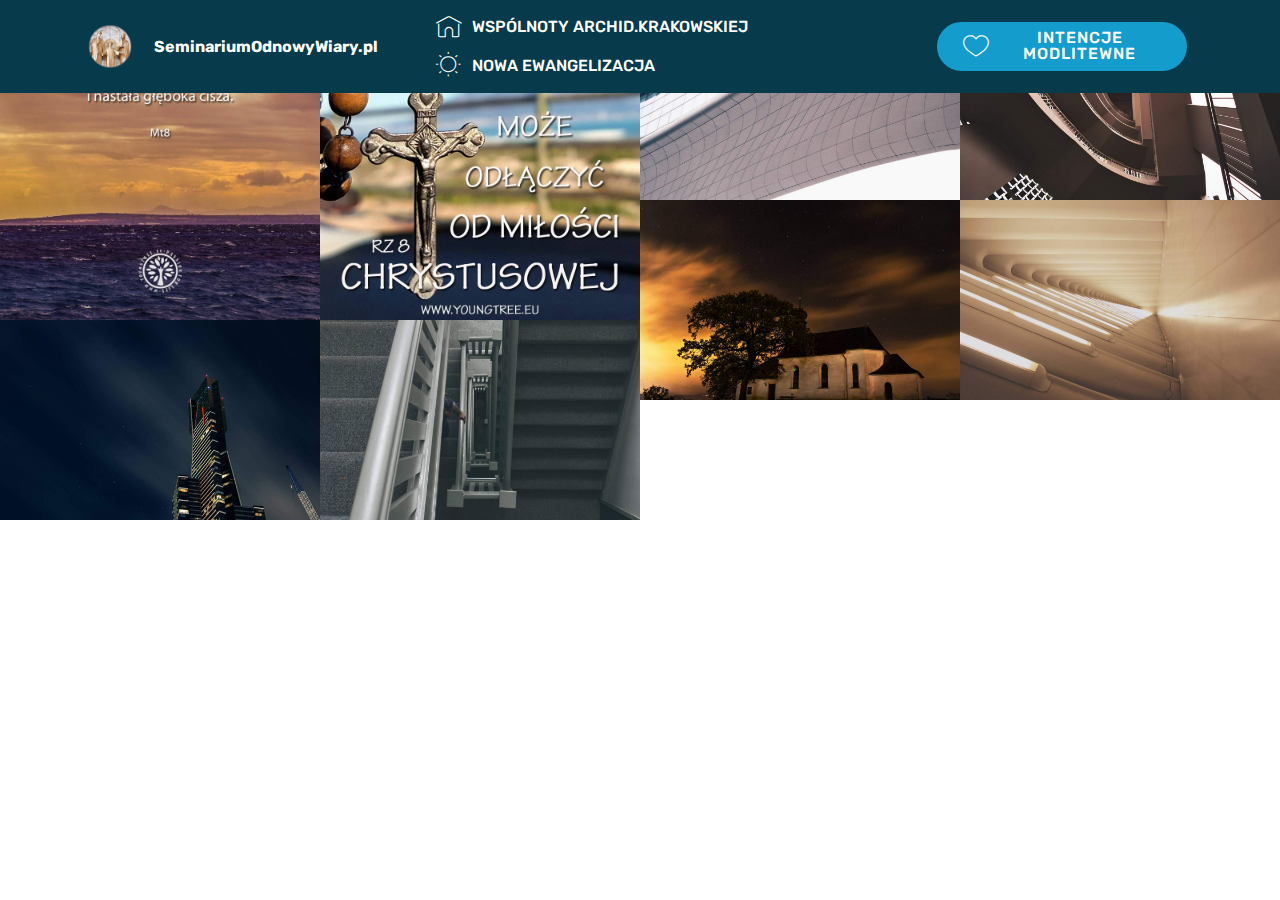
==== commit 77282162: "create github pages" ====
--- a/page1.html
+++ b/page1.html
@@ -40,10 +40,10 @@
             <div class="navbar-brand">
                 <span class="navbar-logo">
                     <a href="https://mobirise.com">
-                         <img src="assets/images/logo-300x300.png" alt="Mobirise" title="" style="height: 3.8rem;">
+                         <img src="assets/images/logo-do-nowej-strony-300x300.png" alt="Mobirise" title="" style="height: 3.8rem;">
                     </a>
                 </span>
-                <span class="navbar-caption-wrap"><a class="navbar-caption text-white display-4" href="#top">SeminariumOdnowyWiary.pl</a></span>
+                <span class="navbar-caption-wrap"><a class="navbar-caption text-white display-4" href="index.html#header1-2">SeminariumOdnowyWiary.pl</a></span>
             </div>
         </div>
         <div class="collapse navbar-collapse" id="navbarSupportedContent">
@@ -55,13 +55,13 @@
                     <a class="nav-link link text-white display-4" href="http://nowaewangelizacja.org/" target="_blank"><span class="mbri-sun mbr-iconfont mbr-iconfont-btn"></span>
                         NOWA EWANGELIZACJA</a>
                 </li></ul>
-            <div class="navbar-buttons mbr-section-btn"><a class="btn btn-sm btn-primary display-4" href="page6.html#form1-16"><span class="mbri-hearth mbr-iconfont mbr-iconfont-btn"></span>
+            <div class="navbar-buttons mbr-section-btn"><a class="btn btn-sm btn-primary display-4" href="page6.html#content4-10"><span class="mbri-hearth mbr-iconfont mbr-iconfont-btn"></span>
                     INTENCJE MODLITEWNE</a></div>
         </div>
     </nav>
 </section>
 
-<section class="engine"><a href="https://mobirise.ws/a">best website builder</a></section><section class="mbr-gallery mbr-slider-carousel cid-qFN8WQ1pAj" id="gallery3-m">
+<section class="engine"><a href="https://mobirise.ws/n">best website builder app</a></section><section class="mbr-gallery mbr-slider-carousel cid-qFN8WQ1pAj" id="gallery3-m">
 
     
 
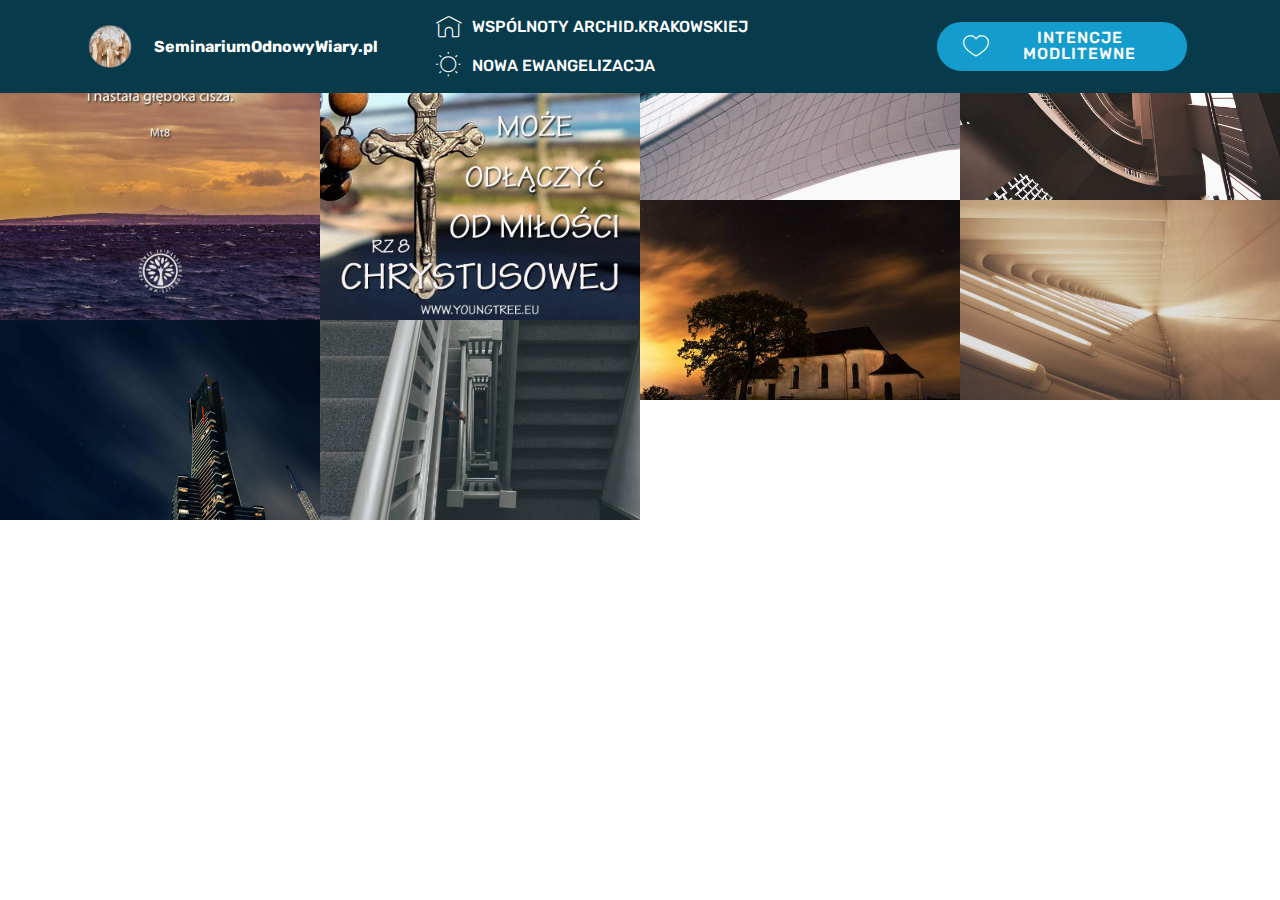
==== commit d0372cec: "create github pages" ====
--- a/page1.html
+++ b/page1.html
@@ -61,7 +61,7 @@
     </nav>
 </section>
 
-<section class="engine"><a href="https://mobirise.ws/n">best website builder app</a></section><section class="mbr-gallery mbr-slider-carousel cid-qFN8WQ1pAj" id="gallery3-m">
+<section class="engine"><a href="https://mobirise.ws/c">best web site maker</a></section><section class="mbr-gallery mbr-slider-carousel cid-qFN8WQ1pAj" id="gallery3-m">
 
     
 
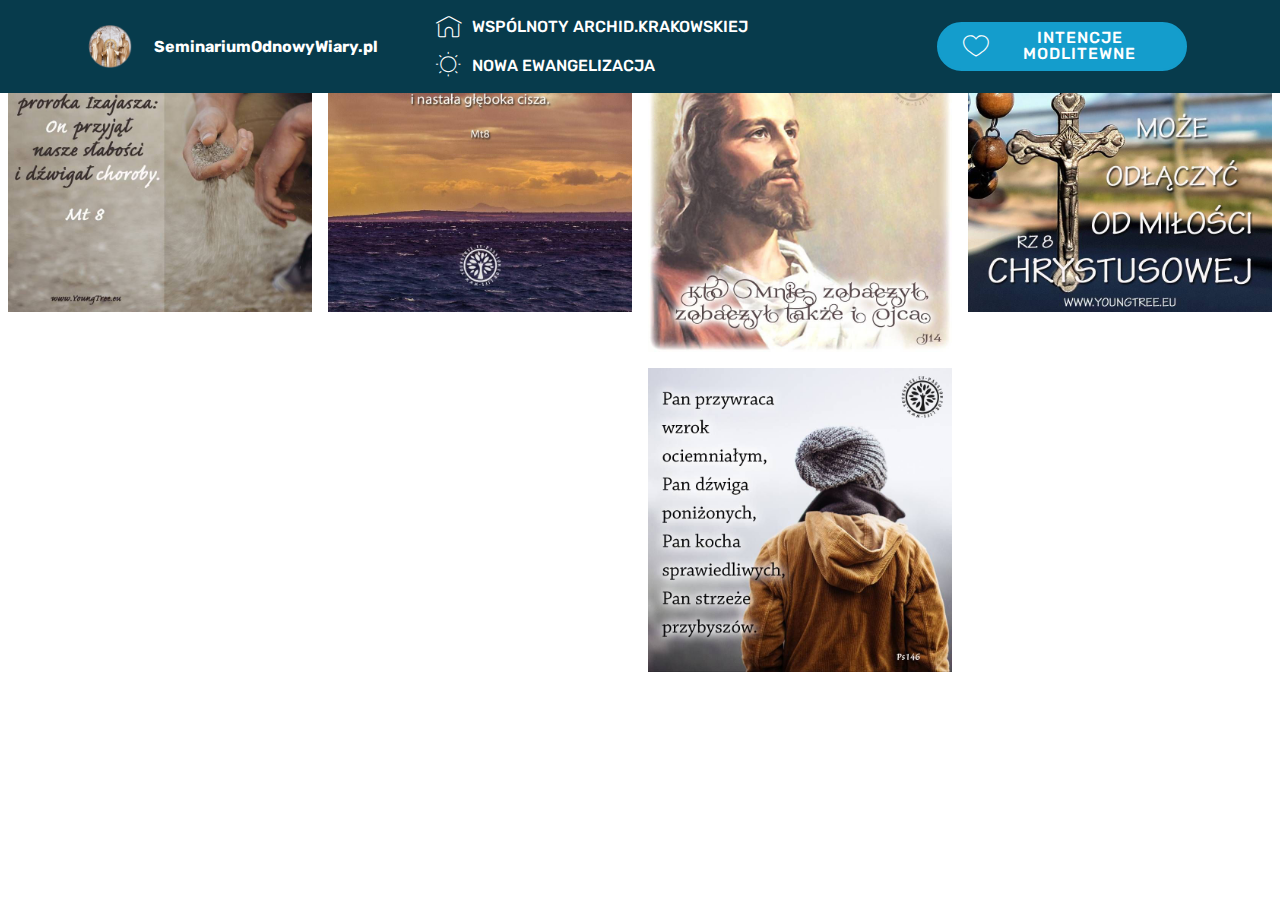
==== commit f5b57618: "create github pages" ====
--- a/page1.html
+++ b/page1.html
@@ -43,7 +43,7 @@
                          <img src="assets/images/logo-do-nowej-strony-300x300.png" alt="Mobirise" title="" style="height: 3.8rem;">
                     </a>
                 </span>
-                <span class="navbar-caption-wrap"><a class="navbar-caption text-white display-4" href="index.html#header1-2">SeminariumOdnowyWiary.pl</a></span>
+                <span class="navbar-caption-wrap"><a class="navbar-caption text-white display-4" href="https://mobirise.com">SeminariumOdnowyWiary.pl</a></span>
             </div>
         </div>
         <div class="collapse navbar-collapse" id="navbarSupportedContent">
@@ -61,12 +61,12 @@
     </nav>
 </section>
 
-<section class="engine"><a href="https://mobirise.ws/c">best web site maker</a></section><section class="mbr-gallery mbr-slider-carousel cid-qFN8WQ1pAj" id="gallery3-m">
+<section class="engine"><a href="https://mobirise.ws/g">create free website</a></section><section class="mbr-gallery mbr-slider-carousel cid-qFN8WQ1pAj" id="gallery3-m">
 
     
 
     <div>
-        <div><!-- Filter --><!-- Gallery --><div class="mbr-gallery-row"><div class="mbr-gallery-layout-default"><div><div><div class="mbr-gallery-item mbr-gallery-item--pNaN" data-video-url="false" data-tags="Awesome"><div href="#lb-gallery3-m" data-slide-to="0" data-toggle="modal"><img src="assets/images/4-lipca-wtorek-800x800-800x800.jpg" alt=""><span class="icon-focus"></span></div></div><div class="mbr-gallery-item mbr-gallery-item--pNaN" data-video-url="false" data-tags="Responsive"><div href="#lb-gallery3-m" data-slide-to="1" data-toggle="modal"><img src="assets/images/8maja-800x800-800x800.jpg" alt=""><span class="icon-focus"></span></div></div><div class="mbr-gallery-item mbr-gallery-item--pNaN" data-video-url="false" data-tags="Creative"><div href="#lb-gallery3-m" data-slide-to="2" data-toggle="modal"><img src="assets/images/gallery02.jpg" alt=""><span class="icon-focus"></span></div></div><div class="mbr-gallery-item mbr-gallery-item--pNaN" data-video-url="false" data-tags="Animated"><div href="#lb-gallery3-m" data-slide-to="3" data-toggle="modal"><img src="assets/images/gallery03.jpg" alt=""><span class="icon-focus"></span></div></div><div class="mbr-gallery-item mbr-gallery-item--pNaN" data-video-url="false" data-tags="Awesome"><div href="#lb-gallery3-m" data-slide-to="4" data-toggle="modal"><img src="assets/images/gallery04.jpg" alt=""><span class="icon-focus"></span></div></div><div class="mbr-gallery-item mbr-gallery-item--pNaN" data-video-url="false" data-tags="Awesome"><div href="#lb-gallery3-m" data-slide-to="5" data-toggle="modal"><img src="assets/images/gallery05.jpg" alt=""><span class="icon-focus"></span></div></div><div class="mbr-gallery-item mbr-gallery-item--pNaN" data-video-url="false" data-tags="Responsive"><div href="#lb-gallery3-m" data-slide-to="6" data-toggle="modal"><img src="assets/images/gallery06.jpg" alt=""><span class="icon-focus"></span></div></div><div class="mbr-gallery-item mbr-gallery-item--pNaN" data-video-url="false" data-tags="Animated"><div href="#lb-gallery3-m" data-slide-to="7" data-toggle="modal"><img src="assets/images/gallery07.jpg" alt=""><span class="icon-focus"></span></div></div></div></div><div class="clearfix"></div></div></div><!-- Lightbox --><div data-app-prevent-settings="" class="mbr-slider modal fade carousel slide" tabindex="-1" data-keyboard="true" data-interval="false" id="lb-gallery3-m"><div class="modal-dialog"><div class="modal-content"><div class="modal-body"><div class="carousel-inner"><div class="carousel-item"><img src="assets/images/4-lipca-wtorek-800x800.jpg" alt=""></div><div class="carousel-item active"><img src="assets/images/8maja-800x800.jpg" alt=""></div><div class="carousel-item"><img src="assets/images/gallery02.jpg" alt=""></div><div class="carousel-item"><img src="assets/images/gallery03.jpg" alt=""></div><div class="carousel-item"><img src="assets/images/gallery04.jpg" alt=""></div><div class="carousel-item"><img src="assets/images/gallery05.jpg" alt=""></div><div class="carousel-item"><img src="assets/images/gallery06.jpg" alt=""></div><div class="carousel-item"><img src="assets/images/gallery07.jpg" alt=""></div></div><a class="carousel-control carousel-control-prev" role="button" data-slide="prev" href="#lb-gallery3-m"><span class="mbri-left mbr-iconfont" aria-hidden="true"></span><span class="sr-only">Previous</span></a><a class="carousel-control carousel-control-next" role="button" data-slide="next" href="#lb-gallery3-m"><span class="mbri-right mbr-iconfont" aria-hidden="true"></span><span class="sr-only">Next</span></a><a class="close" href="#" role="button" data-dismiss="modal"><span class="sr-only">Close</span></a></div></div></div></div></div>
+        <div><!-- Filter --><!-- Gallery --><div class="mbr-gallery-row"><div class="mbr-gallery-layout-default"><div><div><div class="mbr-gallery-item mbr-gallery-item--p1" data-video-url="false" data-tags="Awesome"><div href="#lb-gallery3-m" data-slide-to="0" data-toggle="modal"><img src="assets/images/1-lipca-2017-sobota-800x800-800x800.jpg" alt=""><span class="icon-focus"></span></div></div><div class="mbr-gallery-item mbr-gallery-item--p1" data-video-url="false" data-tags="Responsive"><div href="#lb-gallery3-m" data-slide-to="1" data-toggle="modal"><img src="assets/images/4-lipca-wtorek-800x800-800x800.jpg" alt=""><span class="icon-focus"></span></div></div><div class="mbr-gallery-item mbr-gallery-item--p1" data-video-url="false" data-tags="Creative"><div href="#lb-gallery3-m" data-slide-to="2" data-toggle="modal"><img src="assets/images/4kwietnia-wtorek-800x800-800x800.jpg" alt=""><span class="icon-focus"></span></div></div><div class="mbr-gallery-item mbr-gallery-item--p1" data-video-url="false" data-tags="Animated"><div href="#lb-gallery3-m" data-slide-to="3" data-toggle="modal"><img src="assets/images/8maja-800x800-800x800.jpg" alt=""><span class="icon-focus"></span></div></div><div class="mbr-gallery-item mbr-gallery-item--p1" data-video-url="false" data-tags="Animated"><div href="#lb-gallery3-m" data-slide-to="4" data-toggle="modal"><img src="assets/images/13-maja-sobota-z-blaskiem-800x800-800x800.jpg" alt=""><span class="icon-focus"></span></div></div><div class="mbr-gallery-item mbr-gallery-item--p1" data-video-url="false" data-tags="Animated"><div href="#lb-gallery3-m" data-slide-to="5" data-toggle="modal"><img src="assets/images/14maja-niedziela-800x800-800x800.jpg" alt=""><span class="icon-focus"></span></div></div><div class="mbr-gallery-item mbr-gallery-item--p1" data-video-url="false" data-tags="Animated"><div href="#lb-gallery3-m" data-slide-to="6" data-toggle="modal"><img src="assets/images/15-czerwca-boe-ciao-800x800-800x800.jpg" alt=""><span class="icon-focus"></span></div></div><div class="mbr-gallery-item mbr-gallery-item--p1" data-video-url="false" data-tags="Animated"><div href="#lb-gallery3-m" data-slide-to="7" data-toggle="modal"><img src="assets/images/17-czerwca-sobota-800x800-800x800.jpg" alt=""><span class="icon-focus"></span></div></div><div class="mbr-gallery-item mbr-gallery-item--p1" data-video-url="false" data-tags="Animated"><div href="#lb-gallery3-m" data-slide-to="8" data-toggle="modal"><img src="assets/images/18-czerwca-niedziela-800x800-800x800.jpg" alt=""><span class="icon-focus"></span></div></div><div class="mbr-gallery-item mbr-gallery-item--p1" data-video-url="false" data-tags="Animated"><div href="#lb-gallery3-m" data-slide-to="9" data-toggle="modal"><img src="assets/images/19-czerwca-poniedziaek-800x800-800x800.jpg" alt=""><span class="icon-focus"></span></div></div><div class="mbr-gallery-item mbr-gallery-item--p1" data-video-url="false" data-tags="Animated"><div href="#lb-gallery3-m" data-slide-to="10" data-toggle="modal"><img src="assets/images/20-czerwca-wtorek-800x800-800x800.jpg" alt=""><span class="icon-focus"></span></div></div><div class="mbr-gallery-item mbr-gallery-item--p1" data-video-url="false" data-tags="Animated"><div href="#lb-gallery3-m" data-slide-to="11" data-toggle="modal"><img src="assets/images/21-czerca-roda-800x800-800x800.jpg" alt=""><span class="icon-focus"></span></div></div><div class="mbr-gallery-item mbr-gallery-item--p1" data-video-url="false" data-tags="Animated"><div href="#lb-gallery3-m" data-slide-to="12" data-toggle="modal"><img src="assets/images/22-czerwca-czwartek-800x800-800x800.jpg" alt=""><span class="icon-focus"></span></div></div><div class="mbr-gallery-item mbr-gallery-item--p1" data-video-url="false" data-tags="Animated"><div href="#lb-gallery3-m" data-slide-to="13" data-toggle="modal"><img src="assets/images/23-czerwca-pitek-800x800-800x800.jpg" alt=""><span class="icon-focus"></span></div></div><div class="mbr-gallery-item mbr-gallery-item--p1" data-video-url="false" data-tags="Animated"><div href="#lb-gallery3-m" data-slide-to="14" data-toggle="modal"><img src="assets/images/24-czerwca-sobota-800x800-800x800.jpg" alt=""><span class="icon-focus"></span></div></div><div class="mbr-gallery-item mbr-gallery-item--p1" data-video-url="false" data-tags="Animated"><div href="#lb-gallery3-m" data-slide-to="15" data-toggle="modal"><img src="assets/images/25-czerwca-niedziela-800x800-800x800.jpg" alt=""><span class="icon-focus"></span></div></div><div class="mbr-gallery-item mbr-gallery-item--p1" data-video-url="false" data-tags="Animated"><div href="#lb-gallery3-m" data-slide-to="16" data-toggle="modal"><img src="assets/images/26-czerwca-poniedziaek-800x800-800x800.jpg" alt=""><span class="icon-focus"></span></div></div><div class="mbr-gallery-item mbr-gallery-item--p1" data-video-url="false" data-tags="Animated"><div href="#lb-gallery3-m" data-slide-to="17" data-toggle="modal"><img src="assets/images/27-czerwca-wtorek-800x800-800x800.jpg" alt=""><span class="icon-focus"></span></div></div><div class="mbr-gallery-item mbr-gallery-item--p1" data-video-url="false" data-tags="Animated"><div href="#lb-gallery3-m" data-slide-to="18" data-toggle="modal"><img src="assets/images/27-maja-sobota-800x800-800x800.jpg" alt=""><span class="icon-focus"></span></div></div><div class="mbr-gallery-item mbr-gallery-item--p1" data-video-url="false" data-tags="Animated"><div href="#lb-gallery3-m" data-slide-to="19" data-toggle="modal"><img src="assets/images/29-czerwca-czwartek-800x800-800x800.jpg" alt=""><span class="icon-focus"></span></div></div><div class="mbr-gallery-item mbr-gallery-item--p1" data-video-url="false" data-tags="Animated"><div href="#lb-gallery3-m" data-slide-to="20" data-toggle="modal"><img src="assets/images/29-maja-grafika-800x800-800x800.jpg" alt=""><span class="icon-focus"></span></div></div><div class="mbr-gallery-item mbr-gallery-item--p1" data-video-url="false" data-tags="Animated"><div href="#lb-gallery3-m" data-slide-to="21" data-toggle="modal"><img src="assets/images/30-czerwca-pitek-800x800-800x800.jpg" alt=""><span class="icon-focus"></span></div></div><div class="mbr-gallery-item mbr-gallery-item--p1" data-video-url="false" data-tags="Animated"><div href="#lb-gallery3-m" data-slide-to="22" data-toggle="modal"><img src="assets/images/czwartej-31-sierpnia-800x800-800x800.jpg" alt=""><span class="icon-focus"></span></div></div><div class="mbr-gallery-item mbr-gallery-item--p1" data-video-url="false" data-tags="Animated"><div href="#lb-gallery3-m" data-slide-to="23" data-toggle="modal"><img src="assets/images/czwartek-1-czerwca-800x800-800x800.jpg" alt=""><span class="icon-focus"></span></div></div><div class="mbr-gallery-item mbr-gallery-item--p1" data-video-url="false" data-tags="Animated"><div href="#lb-gallery3-m" data-slide-to="24" data-toggle="modal"><img src="assets/images/czwartek-1-lutego-800x800-800x800.jpg" alt=""><span class="icon-focus"></span></div></div><div class="mbr-gallery-item mbr-gallery-item--p1" data-video-url="false" data-tags="Animated"><div href="#lb-gallery3-m" data-slide-to="25" data-toggle="modal"><img src="assets/images/czwartek-1-marca-800x800-800x800.jpg" alt=""><span class="icon-focus"></span></div></div></div></div><div class="clearfix"></div></div></div><!-- Lightbox --><div data-app-prevent-settings="" class="mbr-slider modal fade carousel slide" tabindex="-1" data-keyboard="true" data-interval="false" id="lb-gallery3-m"><div class="modal-dialog"><div class="modal-content"><div class="modal-body"><div class="carousel-inner"><div class="carousel-item"><img src="assets/images/1-lipca-2017-sobota-800x800.jpg" alt=""></div><div class="carousel-item"><img src="assets/images/4-lipca-wtorek-800x800.jpg" alt=""></div><div class="carousel-item"><img src="assets/images/4kwietnia-wtorek-800x800.jpg" alt=""></div><div class="carousel-item"><img src="assets/images/8maja-800x800.jpg" alt=""></div><div class="carousel-item"><img src="assets/images/13-maja-sobota-z-blaskiem-800x800.jpg" alt=""></div><div class="carousel-item"><img src="assets/images/14maja-niedziela-800x800.jpg" alt=""></div><div class="carousel-item"><img src="assets/images/15-czerwca-boe-ciao-800x800.jpg" alt=""></div><div class="carousel-item"><img src="assets/images/17-czerwca-sobota-800x800.jpg" alt=""></div><div class="carousel-item"><img src="assets/images/18-czerwca-niedziela-800x800.jpg" alt=""></div><div class="carousel-item"><img src="assets/images/19-czerwca-poniedziaek-800x800.jpg" alt=""></div><div class="carousel-item"><img src="assets/images/20-czerwca-wtorek-800x800.jpg" alt=""></div><div class="carousel-item"><img src="assets/images/21-czerca-roda-800x800.jpg" alt=""></div><div class="carousel-item"><img src="assets/images/22-czerwca-czwartek-800x800.jpg" alt=""></div><div class="carousel-item"><img src="assets/images/23-czerwca-pitek-800x800.jpg" alt=""></div><div class="carousel-item"><img src="assets/images/24-czerwca-sobota-800x800.jpg" alt=""></div><div class="carousel-item"><img src="assets/images/25-czerwca-niedziela-800x800.jpg" alt=""></div><div class="carousel-item"><img src="assets/images/26-czerwca-poniedziaek-800x800.jpg" alt=""></div><div class="carousel-item"><img src="assets/images/27-czerwca-wtorek-800x800.jpg" alt=""></div><div class="carousel-item"><img src="assets/images/27-maja-sobota-800x800.jpg" alt=""></div><div class="carousel-item"><img src="assets/images/29-czerwca-czwartek-800x800.jpg" alt=""></div><div class="carousel-item"><img src="assets/images/29-maja-grafika-800x800.jpg" alt=""></div><div class="carousel-item"><img src="assets/images/30-czerwca-pitek-800x800.jpg" alt=""></div><div class="carousel-item"><img src="assets/images/czwartej-31-sierpnia-800x800.jpg" alt=""></div><div class="carousel-item"><img src="assets/images/czwartek-1-czerwca-800x800.jpg" alt=""></div><div class="carousel-item"><img src="assets/images/czwartek-1-lutego-800x800.jpg" alt=""></div><div class="carousel-item active"><img src="assets/images/czwartek-1-marca-800x800.jpg" alt=""></div></div><a class="carousel-control carousel-control-prev" role="button" data-slide="prev" href="#lb-gallery3-m"><span class="mbri-left mbr-iconfont" aria-hidden="true"></span><span class="sr-only">Previous</span></a><a class="carousel-control carousel-control-next" role="button" data-slide="next" href="#lb-gallery3-m"><span class="mbri-right mbr-iconfont" aria-hidden="true"></span><span class="sr-only">Next</span></a><a class="close" href="#" role="button" data-dismiss="modal"><span class="sr-only">Close</span></a></div></div></div></div></div>
     </div>
 
 </section>
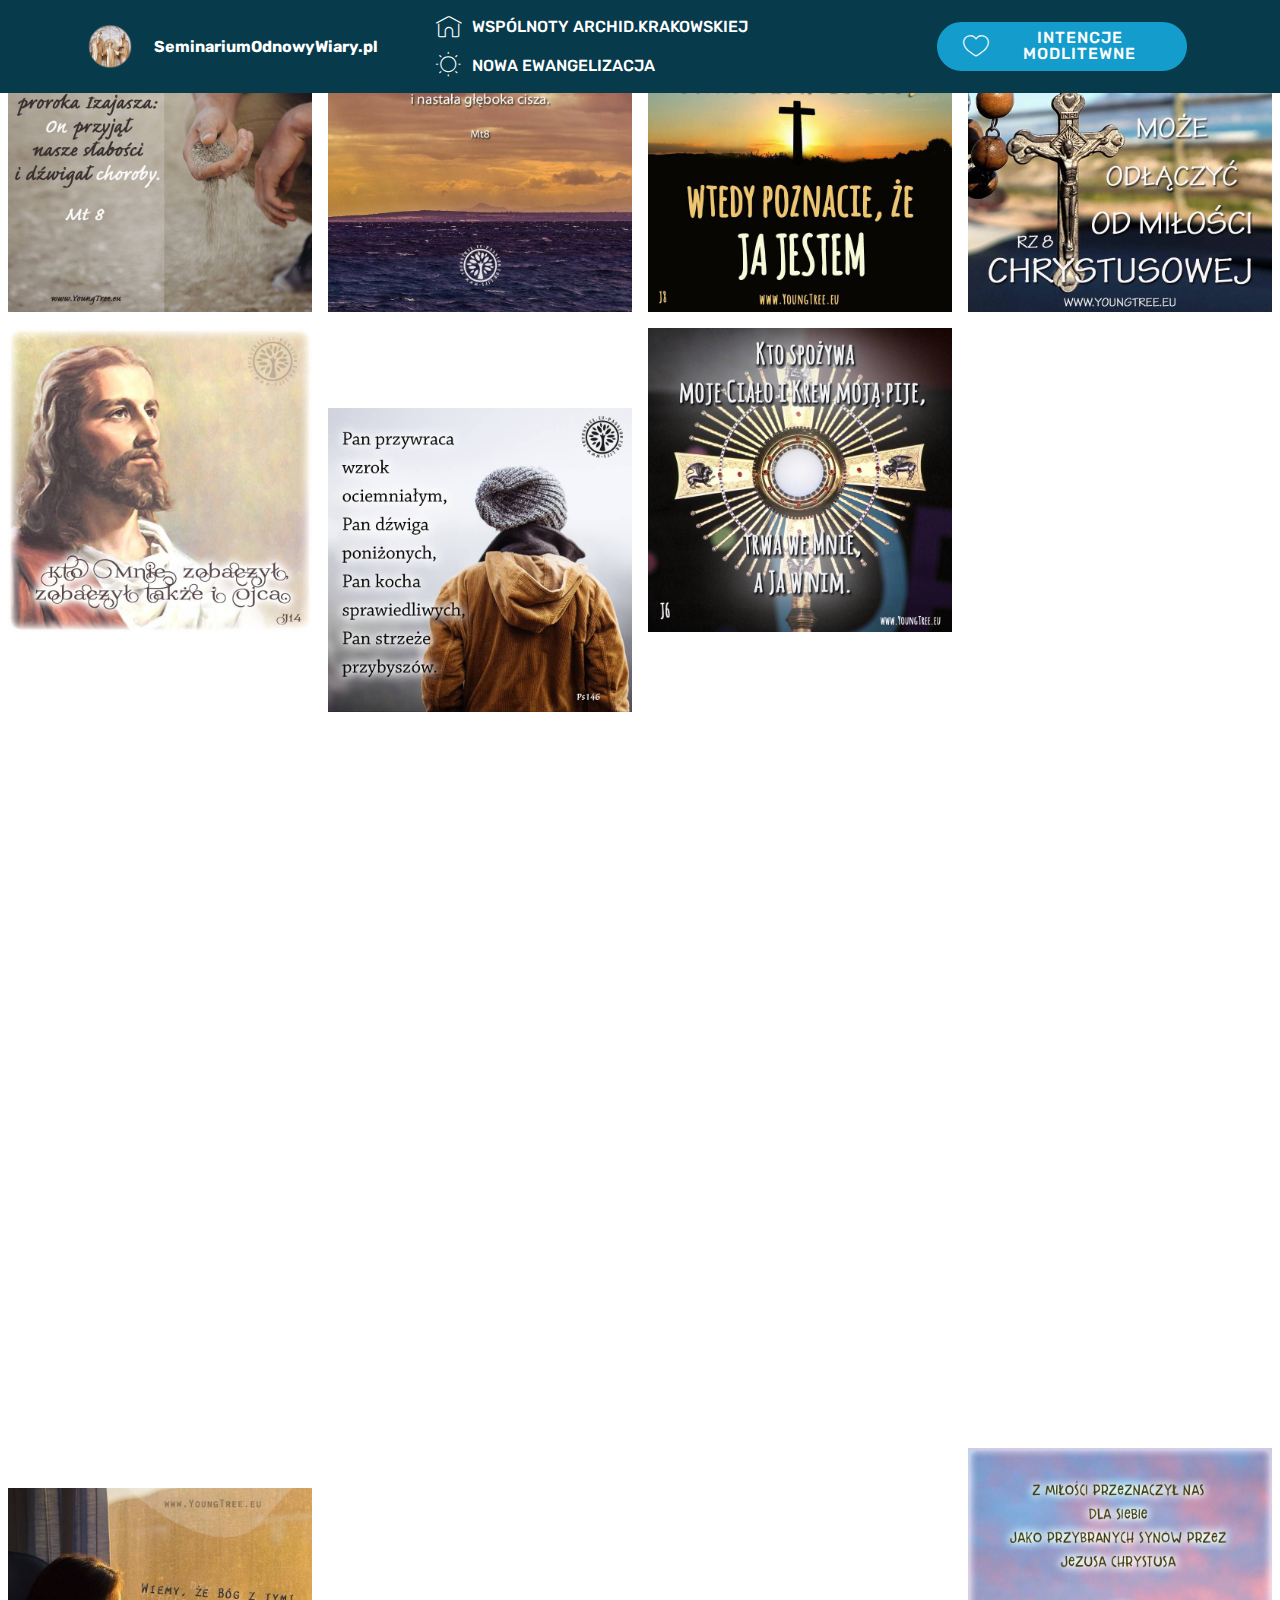
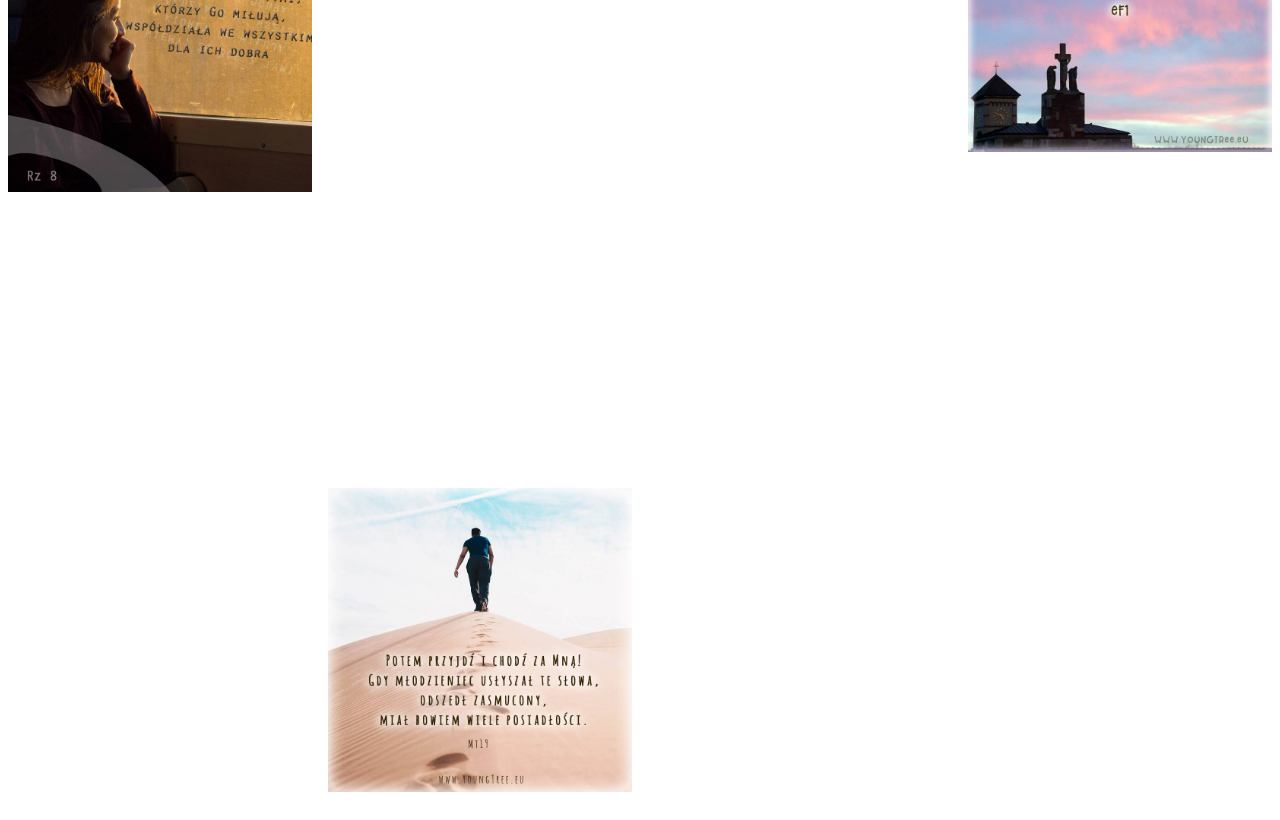
==== commit 0e2dd20f: "create github pages" ====
--- a/page1.html
+++ b/page1.html
@@ -61,12 +61,12 @@
     </nav>
 </section>
 
-<section class="engine"><a href="https://mobirise.ws/g">create free website</a></section><section class="mbr-gallery mbr-slider-carousel cid-qFN8WQ1pAj" id="gallery3-m">
+<section class="engine"><a href="https://mobirise.ws/b">best free website creator</a></section><section class="mbr-gallery mbr-slider-carousel cid-qFN8WQ1pAj" id="gallery3-m">
 
     
 
     <div>
-        <div><!-- Filter --><!-- Gallery --><div class="mbr-gallery-row"><div class="mbr-gallery-layout-default"><div><div><div class="mbr-gallery-item mbr-gallery-item--p1" data-video-url="false" data-tags="Awesome"><div href="#lb-gallery3-m" data-slide-to="0" data-toggle="modal"><img src="assets/images/1-lipca-2017-sobota-800x800-800x800.jpg" alt=""><span class="icon-focus"></span></div></div><div class="mbr-gallery-item mbr-gallery-item--p1" data-video-url="false" data-tags="Responsive"><div href="#lb-gallery3-m" data-slide-to="1" data-toggle="modal"><img src="assets/images/4-lipca-wtorek-800x800-800x800.jpg" alt=""><span class="icon-focus"></span></div></div><div class="mbr-gallery-item mbr-gallery-item--p1" data-video-url="false" data-tags="Creative"><div href="#lb-gallery3-m" data-slide-to="2" data-toggle="modal"><img src="assets/images/4kwietnia-wtorek-800x800-800x800.jpg" alt=""><span class="icon-focus"></span></div></div><div class="mbr-gallery-item mbr-gallery-item--p1" data-video-url="false" data-tags="Animated"><div href="#lb-gallery3-m" data-slide-to="3" data-toggle="modal"><img src="assets/images/8maja-800x800-800x800.jpg" alt=""><span class="icon-focus"></span></div></div><div class="mbr-gallery-item mbr-gallery-item--p1" data-video-url="false" data-tags="Animated"><div href="#lb-gallery3-m" data-slide-to="4" data-toggle="modal"><img src="assets/images/13-maja-sobota-z-blaskiem-800x800-800x800.jpg" alt=""><span class="icon-focus"></span></div></div><div class="mbr-gallery-item mbr-gallery-item--p1" data-video-url="false" data-tags="Animated"><div href="#lb-gallery3-m" data-slide-to="5" data-toggle="modal"><img src="assets/images/14maja-niedziela-800x800-800x800.jpg" alt=""><span class="icon-focus"></span></div></div><div class="mbr-gallery-item mbr-gallery-item--p1" data-video-url="false" data-tags="Animated"><div href="#lb-gallery3-m" data-slide-to="6" data-toggle="modal"><img src="assets/images/15-czerwca-boe-ciao-800x800-800x800.jpg" alt=""><span class="icon-focus"></span></div></div><div class="mbr-gallery-item mbr-gallery-item--p1" data-video-url="false" data-tags="Animated"><div href="#lb-gallery3-m" data-slide-to="7" data-toggle="modal"><img src="assets/images/17-czerwca-sobota-800x800-800x800.jpg" alt=""><span class="icon-focus"></span></div></div><div class="mbr-gallery-item mbr-gallery-item--p1" data-video-url="false" data-tags="Animated"><div href="#lb-gallery3-m" data-slide-to="8" data-toggle="modal"><img src="assets/images/18-czerwca-niedziela-800x800-800x800.jpg" alt=""><span class="icon-focus"></span></div></div><div class="mbr-gallery-item mbr-gallery-item--p1" data-video-url="false" data-tags="Animated"><div href="#lb-gallery3-m" data-slide-to="9" data-toggle="modal"><img src="assets/images/19-czerwca-poniedziaek-800x800-800x800.jpg" alt=""><span class="icon-focus"></span></div></div><div class="mbr-gallery-item mbr-gallery-item--p1" data-video-url="false" data-tags="Animated"><div href="#lb-gallery3-m" data-slide-to="10" data-toggle="modal"><img src="assets/images/20-czerwca-wtorek-800x800-800x800.jpg" alt=""><span class="icon-focus"></span></div></div><div class="mbr-gallery-item mbr-gallery-item--p1" data-video-url="false" data-tags="Animated"><div href="#lb-gallery3-m" data-slide-to="11" data-toggle="modal"><img src="assets/images/21-czerca-roda-800x800-800x800.jpg" alt=""><span class="icon-focus"></span></div></div><div class="mbr-gallery-item mbr-gallery-item--p1" data-video-url="false" data-tags="Animated"><div href="#lb-gallery3-m" data-slide-to="12" data-toggle="modal"><img src="assets/images/22-czerwca-czwartek-800x800-800x800.jpg" alt=""><span class="icon-focus"></span></div></div><div class="mbr-gallery-item mbr-gallery-item--p1" data-video-url="false" data-tags="Animated"><div href="#lb-gallery3-m" data-slide-to="13" data-toggle="modal"><img src="assets/images/23-czerwca-pitek-800x800-800x800.jpg" alt=""><span class="icon-focus"></span></div></div><div class="mbr-gallery-item mbr-gallery-item--p1" data-video-url="false" data-tags="Animated"><div href="#lb-gallery3-m" data-slide-to="14" data-toggle="modal"><img src="assets/images/24-czerwca-sobota-800x800-800x800.jpg" alt=""><span class="icon-focus"></span></div></div><div class="mbr-gallery-item mbr-gallery-item--p1" data-video-url="false" data-tags="Animated"><div href="#lb-gallery3-m" data-slide-to="15" data-toggle="modal"><img src="assets/images/25-czerwca-niedziela-800x800-800x800.jpg" alt=""><span class="icon-focus"></span></div></div><div class="mbr-gallery-item mbr-gallery-item--p1" data-video-url="false" data-tags="Animated"><div href="#lb-gallery3-m" data-slide-to="16" data-toggle="modal"><img src="assets/images/26-czerwca-poniedziaek-800x800-800x800.jpg" alt=""><span class="icon-focus"></span></div></div><div class="mbr-gallery-item mbr-gallery-item--p1" data-video-url="false" data-tags="Animated"><div href="#lb-gallery3-m" data-slide-to="17" data-toggle="modal"><img src="assets/images/27-czerwca-wtorek-800x800-800x800.jpg" alt=""><span class="icon-focus"></span></div></div><div class="mbr-gallery-item mbr-gallery-item--p1" data-video-url="false" data-tags="Animated"><div href="#lb-gallery3-m" data-slide-to="18" data-toggle="modal"><img src="assets/images/27-maja-sobota-800x800-800x800.jpg" alt=""><span class="icon-focus"></span></div></div><div class="mbr-gallery-item mbr-gallery-item--p1" data-video-url="false" data-tags="Animated"><div href="#lb-gallery3-m" data-slide-to="19" data-toggle="modal"><img src="assets/images/29-czerwca-czwartek-800x800-800x800.jpg" alt=""><span class="icon-focus"></span></div></div><div class="mbr-gallery-item mbr-gallery-item--p1" data-video-url="false" data-tags="Animated"><div href="#lb-gallery3-m" data-slide-to="20" data-toggle="modal"><img src="assets/images/29-maja-grafika-800x800-800x800.jpg" alt=""><span class="icon-focus"></span></div></div><div class="mbr-gallery-item mbr-gallery-item--p1" data-video-url="false" data-tags="Animated"><div href="#lb-gallery3-m" data-slide-to="21" data-toggle="modal"><img src="assets/images/30-czerwca-pitek-800x800-800x800.jpg" alt=""><span class="icon-focus"></span></div></div><div class="mbr-gallery-item mbr-gallery-item--p1" data-video-url="false" data-tags="Animated"><div href="#lb-gallery3-m" data-slide-to="22" data-toggle="modal"><img src="assets/images/czwartej-31-sierpnia-800x800-800x800.jpg" alt=""><span class="icon-focus"></span></div></div><div class="mbr-gallery-item mbr-gallery-item--p1" data-video-url="false" data-tags="Animated"><div href="#lb-gallery3-m" data-slide-to="23" data-toggle="modal"><img src="assets/images/czwartek-1-czerwca-800x800-800x800.jpg" alt=""><span class="icon-focus"></span></div></div><div class="mbr-gallery-item mbr-gallery-item--p1" data-video-url="false" data-tags="Animated"><div href="#lb-gallery3-m" data-slide-to="24" data-toggle="modal"><img src="assets/images/czwartek-1-lutego-800x800-800x800.jpg" alt=""><span class="icon-focus"></span></div></div><div class="mbr-gallery-item mbr-gallery-item--p1" data-video-url="false" data-tags="Animated"><div href="#lb-gallery3-m" data-slide-to="25" data-toggle="modal"><img src="assets/images/czwartek-1-marca-800x800-800x800.jpg" alt=""><span class="icon-focus"></span></div></div></div></div><div class="clearfix"></div></div></div><!-- Lightbox --><div data-app-prevent-settings="" class="mbr-slider modal fade carousel slide" tabindex="-1" data-keyboard="true" data-interval="false" id="lb-gallery3-m"><div class="modal-dialog"><div class="modal-content"><div class="modal-body"><div class="carousel-inner"><div class="carousel-item"><img src="assets/images/1-lipca-2017-sobota-800x800.jpg" alt=""></div><div class="carousel-item"><img src="assets/images/4-lipca-wtorek-800x800.jpg" alt=""></div><div class="carousel-item"><img src="assets/images/4kwietnia-wtorek-800x800.jpg" alt=""></div><div class="carousel-item"><img src="assets/images/8maja-800x800.jpg" alt=""></div><div class="carousel-item"><img src="assets/images/13-maja-sobota-z-blaskiem-800x800.jpg" alt=""></div><div class="carousel-item"><img src="assets/images/14maja-niedziela-800x800.jpg" alt=""></div><div class="carousel-item"><img src="assets/images/15-czerwca-boe-ciao-800x800.jpg" alt=""></div><div class="carousel-item"><img src="assets/images/17-czerwca-sobota-800x800.jpg" alt=""></div><div class="carousel-item"><img src="assets/images/18-czerwca-niedziela-800x800.jpg" alt=""></div><div class="carousel-item"><img src="assets/images/19-czerwca-poniedziaek-800x800.jpg" alt=""></div><div class="carousel-item"><img src="assets/images/20-czerwca-wtorek-800x800.jpg" alt=""></div><div class="carousel-item"><img src="assets/images/21-czerca-roda-800x800.jpg" alt=""></div><div class="carousel-item"><img src="assets/images/22-czerwca-czwartek-800x800.jpg" alt=""></div><div class="carousel-item"><img src="assets/images/23-czerwca-pitek-800x800.jpg" alt=""></div><div class="carousel-item"><img src="assets/images/24-czerwca-sobota-800x800.jpg" alt=""></div><div class="carousel-item"><img src="assets/images/25-czerwca-niedziela-800x800.jpg" alt=""></div><div class="carousel-item"><img src="assets/images/26-czerwca-poniedziaek-800x800.jpg" alt=""></div><div class="carousel-item"><img src="assets/images/27-czerwca-wtorek-800x800.jpg" alt=""></div><div class="carousel-item"><img src="assets/images/27-maja-sobota-800x800.jpg" alt=""></div><div class="carousel-item"><img src="assets/images/29-czerwca-czwartek-800x800.jpg" alt=""></div><div class="carousel-item"><img src="assets/images/29-maja-grafika-800x800.jpg" alt=""></div><div class="carousel-item"><img src="assets/images/30-czerwca-pitek-800x800.jpg" alt=""></div><div class="carousel-item"><img src="assets/images/czwartej-31-sierpnia-800x800.jpg" alt=""></div><div class="carousel-item"><img src="assets/images/czwartek-1-czerwca-800x800.jpg" alt=""></div><div class="carousel-item"><img src="assets/images/czwartek-1-lutego-800x800.jpg" alt=""></div><div class="carousel-item active"><img src="assets/images/czwartek-1-marca-800x800.jpg" alt=""></div></div><a class="carousel-control carousel-control-prev" role="button" data-slide="prev" href="#lb-gallery3-m"><span class="mbri-left mbr-iconfont" aria-hidden="true"></span><span class="sr-only">Previous</span></a><a class="carousel-control carousel-control-next" role="button" data-slide="next" href="#lb-gallery3-m"><span class="mbri-right mbr-iconfont" aria-hidden="true"></span><span class="sr-only">Next</span></a><a class="close" href="#" role="button" data-dismiss="modal"><span class="sr-only">Close</span></a></div></div></div></div></div>
+        <div><!-- Filter --><!-- Gallery --><div class="mbr-gallery-row"><div class="mbr-gallery-layout-default"><div><div><div class="mbr-gallery-item mbr-gallery-item--p1" data-video-url="false" data-tags="Awesome"><div href="#lb-gallery3-m" data-slide-to="0" data-toggle="modal"><img src="assets/images/1-lipca-2017-sobota-800x800-800x800.jpg" alt=""><span class="icon-focus"></span></div></div><div class="mbr-gallery-item mbr-gallery-item--p1" data-video-url="false" data-tags="Responsive"><div href="#lb-gallery3-m" data-slide-to="1" data-toggle="modal"><img src="assets/images/4-lipca-wtorek-800x800-800x800.jpg" alt=""><span class="icon-focus"></span></div></div><div class="mbr-gallery-item mbr-gallery-item--p1" data-video-url="false" data-tags="Creative"><div href="#lb-gallery3-m" data-slide-to="2" data-toggle="modal"><img src="assets/images/4kwietnia-wtorek-800x800-800x800.jpg" alt=""><span class="icon-focus"></span></div></div><div class="mbr-gallery-item mbr-gallery-item--p1" data-video-url="false" data-tags="Animated"><div href="#lb-gallery3-m" data-slide-to="3" data-toggle="modal"><img src="assets/images/8maja-800x800-800x800.jpg" alt=""><span class="icon-focus"></span></div></div><div class="mbr-gallery-item mbr-gallery-item--p1" data-video-url="false" data-tags="Animated"><div href="#lb-gallery3-m" data-slide-to="4" data-toggle="modal"><img src="assets/images/13-maja-sobota-z-blaskiem-800x800-800x800.jpg" alt=""><span class="icon-focus"></span></div></div><div class="mbr-gallery-item mbr-gallery-item--p1" data-video-url="false" data-tags="Animated"><div href="#lb-gallery3-m" data-slide-to="5" data-toggle="modal"><img src="assets/images/14maja-niedziela-800x800-800x800.jpg" alt=""><span class="icon-focus"></span></div></div><div class="mbr-gallery-item mbr-gallery-item--p1" data-video-url="false" data-tags="Animated"><div href="#lb-gallery3-m" data-slide-to="6" data-toggle="modal"><img src="assets/images/15-czerwca-boe-ciao-800x800-800x800.jpg" alt=""><span class="icon-focus"></span></div></div><div class="mbr-gallery-item mbr-gallery-item--p1" data-video-url="false" data-tags="Animated"><div href="#lb-gallery3-m" data-slide-to="7" data-toggle="modal"><img src="assets/images/17-czerwca-sobota-800x800-800x800.jpg" alt=""><span class="icon-focus"></span></div></div><div class="mbr-gallery-item mbr-gallery-item--p1" data-video-url="false" data-tags="Animated"><div href="#lb-gallery3-m" data-slide-to="8" data-toggle="modal"><img src="assets/images/18-czerwca-niedziela-800x800-800x800.jpg" alt=""><span class="icon-focus"></span></div></div><div class="mbr-gallery-item mbr-gallery-item--p1" data-video-url="false" data-tags="Animated"><div href="#lb-gallery3-m" data-slide-to="9" data-toggle="modal"><img src="assets/images/19-czerwca-poniedziaek-800x800-800x800.jpg" alt=""><span class="icon-focus"></span></div></div><div class="mbr-gallery-item mbr-gallery-item--p1" data-video-url="false" data-tags="Animated"><div href="#lb-gallery3-m" data-slide-to="10" data-toggle="modal"><img src="assets/images/20-czerwca-wtorek-800x800-800x800.jpg" alt=""><span class="icon-focus"></span></div></div><div class="mbr-gallery-item mbr-gallery-item--p1" data-video-url="false" data-tags="Animated"><div href="#lb-gallery3-m" data-slide-to="11" data-toggle="modal"><img src="assets/images/21-czerca-roda-800x800-800x800.jpg" alt=""><span class="icon-focus"></span></div></div><div class="mbr-gallery-item mbr-gallery-item--p1" data-video-url="false" data-tags="Animated"><div href="#lb-gallery3-m" data-slide-to="12" data-toggle="modal"><img src="assets/images/22-czerwca-czwartek-800x800-800x800.jpg" alt=""><span class="icon-focus"></span></div></div><div class="mbr-gallery-item mbr-gallery-item--p1" data-video-url="false" data-tags="Animated"><div href="#lb-gallery3-m" data-slide-to="13" data-toggle="modal"><img src="assets/images/23-czerwca-pitek-800x800-800x800.jpg" alt=""><span class="icon-focus"></span></div></div><div class="mbr-gallery-item mbr-gallery-item--p1" data-video-url="false" data-tags="Animated"><div href="#lb-gallery3-m" data-slide-to="14" data-toggle="modal"><img src="assets/images/24-czerwca-sobota-800x800-800x800.jpg" alt=""><span class="icon-focus"></span></div></div><div class="mbr-gallery-item mbr-gallery-item--p1" data-video-url="false" data-tags="Animated"><div href="#lb-gallery3-m" data-slide-to="15" data-toggle="modal"><img src="assets/images/25-czerwca-niedziela-800x800-800x800.jpg" alt=""><span class="icon-focus"></span></div></div><div class="mbr-gallery-item mbr-gallery-item--p1" data-video-url="false" data-tags="Animated"><div href="#lb-gallery3-m" data-slide-to="16" data-toggle="modal"><img src="assets/images/26-czerwca-poniedziaek-800x800-800x800.jpg" alt=""><span class="icon-focus"></span></div></div><div class="mbr-gallery-item mbr-gallery-item--p1" data-video-url="false" data-tags="Animated"><div href="#lb-gallery3-m" data-slide-to="17" data-toggle="modal"><img src="assets/images/27-czerwca-wtorek-800x800-800x800.jpg" alt=""><span class="icon-focus"></span></div></div><div class="mbr-gallery-item mbr-gallery-item--p1" data-video-url="false" data-tags="Animated"><div href="#lb-gallery3-m" data-slide-to="18" data-toggle="modal"><img src="assets/images/27-maja-sobota-800x800-800x800.jpg" alt=""><span class="icon-focus"></span></div></div><div class="mbr-gallery-item mbr-gallery-item--p1" data-video-url="false" data-tags="Animated"><div href="#lb-gallery3-m" data-slide-to="19" data-toggle="modal"><img src="assets/images/29-czerwca-czwartek-800x800-800x800.jpg" alt=""><span class="icon-focus"></span></div></div><div class="mbr-gallery-item mbr-gallery-item--p1" data-video-url="false" data-tags="Animated"><div href="#lb-gallery3-m" data-slide-to="20" data-toggle="modal"><img src="assets/images/29-maja-grafika-800x800-800x800.jpg" alt=""><span class="icon-focus"></span></div></div><div class="mbr-gallery-item mbr-gallery-item--p1" data-video-url="false" data-tags="Animated"><div href="#lb-gallery3-m" data-slide-to="21" data-toggle="modal"><img src="assets/images/30-czerwca-pitek-800x800-800x800.jpg" alt=""><span class="icon-focus"></span></div></div><div class="mbr-gallery-item mbr-gallery-item--p1" data-video-url="false" data-tags="Animated"><div href="#lb-gallery3-m" data-slide-to="22" data-toggle="modal"><img src="assets/images/czwartej-31-sierpnia-800x800-800x800.jpg" alt=""><span class="icon-focus"></span></div></div><div class="mbr-gallery-item mbr-gallery-item--p1" data-video-url="false" data-tags="Animated"><div href="#lb-gallery3-m" data-slide-to="23" data-toggle="modal"><img src="assets/images/czwartek-1-czerwca-800x800-800x800.jpg" alt=""><span class="icon-focus"></span></div></div><div class="mbr-gallery-item mbr-gallery-item--p1" data-video-url="false" data-tags="Animated"><div href="#lb-gallery3-m" data-slide-to="24" data-toggle="modal"><img src="assets/images/czwartek-1-lutego-800x800-800x800.jpg" alt=""><span class="icon-focus"></span></div></div><div class="mbr-gallery-item mbr-gallery-item--p1" data-video-url="false" data-tags="Animated"><div href="#lb-gallery3-m" data-slide-to="25" data-toggle="modal"><img src="assets/images/czwartek-1-marca-800x800-800x800.jpg" alt=""><span class="icon-focus"></span></div></div><div class="mbr-gallery-item mbr-gallery-item--p1" data-video-url="false" data-tags="Animated"><div href="#lb-gallery3-m" data-slide-to="26" data-toggle="modal"><img src="assets/images/czwartek-2-listopada-800x800-800x800.jpg" alt=""><span class="icon-focus"></span></div></div><div class="mbr-gallery-item mbr-gallery-item--p1" data-video-url="false" data-tags="Animated"><div href="#lb-gallery3-m" data-slide-to="27" data-toggle="modal"><img src="assets/images/czwartek-3-sierpnia-800x800-800x800.jpg" alt=""><span class="icon-focus"></span></div></div><div class="mbr-gallery-item mbr-gallery-item--p1" data-video-url="false" data-tags="Animated"><div href="#lb-gallery3-m" data-slide-to="28" data-toggle="modal"><img src="assets/images/czwartek-4-stycznia-800x800-800x800.jpg" alt=""><span class="icon-focus"></span></div></div><div class="mbr-gallery-item mbr-gallery-item--p1" data-video-url="false" data-tags="Animated"><div href="#lb-gallery3-m" data-slide-to="29" data-toggle="modal"><img src="assets/images/czwartek-4-800x800-800x800.jpg" alt=""><span class="icon-focus"></span></div></div><div class="mbr-gallery-item mbr-gallery-item--p1" data-video-url="false" data-tags="Animated"><div href="#lb-gallery3-m" data-slide-to="30" data-toggle="modal"><img src="assets/images/czwartek-6-lipca-800x800-800x800.jpg" alt=""><span class="icon-focus"></span></div></div><div class="mbr-gallery-item mbr-gallery-item--p1" data-video-url="false" data-tags="Animated"><div href="#lb-gallery3-m" data-slide-to="31" data-toggle="modal"><img src="assets/images/czwartek-7-wrzesnia-800x800-800x800.jpg" alt=""><span class="icon-focus"></span></div></div><div class="mbr-gallery-item mbr-gallery-item--p1" data-video-url="false" data-tags="Animated"><div href="#lb-gallery3-m" data-slide-to="32" data-toggle="modal"><img src="assets/images/czwartek-8czerwca-800x800-800x800.jpg" alt=""><span class="icon-focus"></span></div></div><div class="mbr-gallery-item mbr-gallery-item--p1" data-video-url="false" data-tags="Animated"><div href="#lb-gallery3-m" data-slide-to="33" data-toggle="modal"><img src="assets/images/czwartek-9-listopada-800x800-800x800.jpg" alt=""><span class="icon-focus"></span></div></div><div class="mbr-gallery-item mbr-gallery-item--p1" data-video-url="false" data-tags="Animated"><div href="#lb-gallery3-m" data-slide-to="34" data-toggle="modal"><img src="assets/images/czwartek-10-sierpnia-800x800-800x800.jpg" alt=""><span class="icon-focus"></span></div></div><div class="mbr-gallery-item mbr-gallery-item--p1" data-video-url="false" data-tags="Animated"><div href="#lb-gallery3-m" data-slide-to="35" data-toggle="modal"><img src="assets/images/czwartek-11-stycznia-800x800-800x800.jpg" alt=""><span class="icon-focus"></span></div></div><div class="mbr-gallery-item mbr-gallery-item--p1" data-video-url="false" data-tags="Animated"><div href="#lb-gallery3-m" data-slide-to="36" data-toggle="modal"><img src="assets/images/czwartek-11maja-800x800-800x800.jpg" alt=""><span class="icon-focus"></span></div></div><div class="mbr-gallery-item mbr-gallery-item--p1" data-video-url="false" data-tags="Animated"><div href="#lb-gallery3-m" data-slide-to="37" data-toggle="modal"><img src="assets/images/czwartek-12-lipca-800x800-800x800.jpg" alt=""><span class="icon-focus"></span></div></div><div class="mbr-gallery-item mbr-gallery-item--p1" data-video-url="false" data-tags="Animated"><div href="#lb-gallery3-m" data-slide-to="38" data-toggle="modal"><img src="assets/images/czwartek-12-pazdziernika-800x800-800x800.jpg" alt=""><span class="icon-focus"></span></div></div><div class="mbr-gallery-item mbr-gallery-item--p1" data-video-url="false" data-tags="Animated"><div href="#lb-gallery3-m" data-slide-to="39" data-toggle="modal"><img src="assets/images/czwartek-13-lipca-800x800-800x800.jpg" alt=""><span class="icon-focus"></span></div></div><div class="mbr-gallery-item mbr-gallery-item--p1" data-video-url="false" data-tags="Animated"><div href="#lb-gallery3-m" data-slide-to="40" data-toggle="modal"><img src="assets/images/czwartek-14-wrzenia-800x800-800x800.jpg" alt=""><span class="icon-focus"></span></div></div><div class="mbr-gallery-item mbr-gallery-item--p1" data-video-url="false" data-tags="Animated"><div href="#lb-gallery3-m" data-slide-to="41" data-toggle="modal"><img src="assets/images/czwartek-16-listopada-800x800-800x800.jpg" alt=""><span class="icon-focus"></span></div></div><div class="mbr-gallery-item mbr-gallery-item--p1" data-video-url="false" data-tags="Animated"><div href="#lb-gallery3-m" data-slide-to="42" data-toggle="modal"><img src="assets/images/czwartek-16marca-800x800-800x800.jpg" alt=""><span class="icon-focus"></span></div></div><div class="mbr-gallery-item mbr-gallery-item--p1" data-video-url="false" data-tags="Animated"><div href="#lb-gallery3-m" data-slide-to="43" data-toggle="modal"><img src="assets/images/czwartek-17-sierpnia-800x800-800x800.jpg" alt=""><span class="icon-focus"></span></div></div><div class="mbr-gallery-item mbr-gallery-item--p1" data-video-url="false" data-tags="Animated"><div href="#lb-gallery3-m" data-slide-to="44" data-toggle="modal"><img src="assets/images/czwartek-18-pazdziernika-800x800-800x800.jpg" alt=""><span class="icon-focus"></span></div></div><div class="mbr-gallery-item mbr-gallery-item--p1" data-video-url="false" data-tags="Animated"><div href="#lb-gallery3-m" data-slide-to="45" data-toggle="modal"><img src="assets/images/czwartek-21-grudnia-800x800-800x800.jpg" alt=""><span class="icon-focus"></span></div></div><div class="mbr-gallery-item mbr-gallery-item--p1" data-video-url="false" data-tags="Animated"><div href="#lb-gallery3-m" data-slide-to="46" data-toggle="modal"><img src="assets/images/czwartek-22-luty-800x800-800x800.jpg" alt=""><span class="icon-focus"></span></div></div><div class="mbr-gallery-item mbr-gallery-item--p1" data-video-url="false" data-tags="Animated"><div href="#lb-gallery3-m" data-slide-to="47" data-toggle="modal"><img src="assets/images/czwartek-23-listopada-800x800-800x800.jpg" alt=""><span class="icon-focus"></span></div></div><div class="mbr-gallery-item mbr-gallery-item--p1" data-video-url="false" data-tags="Animated"><div href="#lb-gallery3-m" data-slide-to="48" data-toggle="modal"><img src="assets/images/czwartek-23marca-800x800-800x800.jpg" alt=""><span class="icon-focus"></span></div></div><div class="mbr-gallery-item mbr-gallery-item--p1" data-video-url="false" data-tags="Animated"><div href="#lb-gallery3-m" data-slide-to="49" data-toggle="modal"><img src="assets/images/czwartek-24-sierpnia-800x800-800x800.jpg" alt=""><span class="icon-focus"></span></div></div><div class="mbr-gallery-item mbr-gallery-item--p1" data-video-url="false" data-tags="Animated"><div href="#lb-gallery3-m" data-slide-to="50" data-toggle="modal"><img src="assets/images/czwartek-25-maja-800x800-800x800.jpg" alt=""><span class="icon-focus"></span></div></div><div class="mbr-gallery-item mbr-gallery-item--p1" data-video-url="false" data-tags="Animated"><div href="#lb-gallery3-m" data-slide-to="51" data-toggle="modal"><img src="assets/images/czwartek-25-stycznia-800x800-800x800.jpg" alt=""><span class="icon-focus"></span></div></div><div class="mbr-gallery-item mbr-gallery-item--p1" data-video-url="false" data-tags="Animated"><div href="#lb-gallery3-m" data-slide-to="52" data-toggle="modal"><img src="assets/images/czwartek-26-pazdzziernika-800x800-800x800.jpg" alt=""><span class="icon-focus"></span></div></div><div class="mbr-gallery-item mbr-gallery-item--p1" data-video-url="false" data-tags="Animated"><div href="#lb-gallery3-m" data-slide-to="53" data-toggle="modal"><img src="assets/images/czwartek-28-wrzesnia-800x800-800x800.jpg" alt=""><span class="icon-focus"></span></div></div><div class="mbr-gallery-item mbr-gallery-item--p1" data-video-url="false" data-tags="Animated"><div href="#lb-gallery3-m" data-slide-to="54" data-toggle="modal"><img src="assets/images/czwartek-30marca-800x800-800x800.jpg" alt=""><span class="icon-focus"></span></div></div><div class="mbr-gallery-item mbr-gallery-item--p1" data-video-url="false" data-tags="Animated"><div href="#lb-gallery3-m" data-slide-to="55" data-toggle="modal"><img src="assets/images/czwartek-903-800x800-800x800.jpg" alt=""><span class="icon-focus"></span></div></div><div class="mbr-gallery-item mbr-gallery-item--p1" data-video-url="false" data-tags="Animated"><div href="#lb-gallery3-m" data-slide-to="56" data-toggle="modal"><img src="assets/images/czwartek-po-rodzie-popielcowej-800x800-800x800.jpg" alt=""><span class="icon-focus"></span></div></div><div class="mbr-gallery-item mbr-gallery-item--p1" data-video-url="false" data-tags="Animated"><div href="#lb-gallery3-m" data-slide-to="57" data-toggle="modal"><img src="assets/images/gra-tabor-800x800-800x800.jpg" alt=""><span class="icon-focus"></span></div></div><div class="mbr-gallery-item mbr-gallery-item--p1" data-video-url="false" data-tags="Animated"><div href="#lb-gallery3-m" data-slide-to="58" data-toggle="modal"><img src="assets/images/grafika-24-maja-800x800-800x800.jpg" alt=""><span class="icon-focus"></span></div></div><div class="mbr-gallery-item mbr-gallery-item--p1" data-video-url="false" data-tags="Animated"><div href="#lb-gallery3-m" data-slide-to="59" data-toggle="modal"><img src="assets/images/grafika-29maja-800x800-800x800.jpg" alt=""><span class="icon-focus"></span></div></div><div class="mbr-gallery-item mbr-gallery-item--p1" data-video-url="false" data-tags="Animated"><div href="#lb-gallery3-m" data-slide-to="60" data-toggle="modal"><img src="assets/images/grafika-31-maja-800x800-800x800.jpg" alt=""><span class="icon-focus"></span></div></div><div class="mbr-gallery-item mbr-gallery-item--p1" data-video-url="false" data-tags="Animated"><div href="#lb-gallery3-m" data-slide-to="61" data-toggle="modal"><img src="assets/images/grafika-niedziela-7-800x800-800x800.jpg" alt=""><span class="icon-focus"></span></div></div><div class="mbr-gallery-item mbr-gallery-item--p1" data-video-url="false" data-tags="Animated"><div href="#lb-gallery3-m" data-slide-to="62" data-toggle="modal"><img src="assets/images/grafika-niedziela-21-maja-800x800-800x800.jpg" alt=""><span class="icon-focus"></span></div></div><div class="mbr-gallery-item mbr-gallery-item--p1" data-video-url="false" data-tags="Animated"><div href="#lb-gallery3-m" data-slide-to="63" data-toggle="modal"><img src="assets/images/grafika-sobota-6-800x800-800x800.jpg" alt=""><span class="icon-focus"></span></div></div><div class="mbr-gallery-item mbr-gallery-item--p1" data-video-url="false" data-tags="Animated"><div href="#lb-gallery3-m" data-slide-to="64" data-toggle="modal"><img src="assets/images/grafika-wtorek-23-maja-800x800-800x800.jpg" alt=""><span class="icon-focus"></span></div></div><div class="mbr-gallery-item mbr-gallery-item--p1" data-video-url="false" data-tags="Animated"><div href="#lb-gallery3-m" data-slide-to="65" data-toggle="modal"><img src="assets/images/grafika30-maja-800x800-800x800.jpg" alt=""><span class="icon-focus"></span></div></div><div class="mbr-gallery-item mbr-gallery-item--p1" data-video-url="false" data-tags="Animated"><div href="#lb-gallery3-m" data-slide-to="66" data-toggle="modal"><img src="assets/images/jezus-miosierny-2-800x800-800x800.jpg" alt=""><span class="icon-focus"></span></div></div><div class="mbr-gallery-item mbr-gallery-item--p1" data-video-url="false" data-tags="Animated"><div href="#lb-gallery3-m" data-slide-to="67" data-toggle="modal"><img src="assets/images/niedziela-2-lipca-800x800-800x800.jpg" alt=""><span class="icon-focus"></span></div></div><div class="mbr-gallery-item mbr-gallery-item--p1" data-video-url="false" data-tags="Animated"><div href="#lb-gallery3-m" data-slide-to="68" data-toggle="modal"><img src="assets/images/niedziela-2kwietnia-800x800-800x800.jpg" alt=""><span class="icon-focus"></span></div></div><div class="mbr-gallery-item mbr-gallery-item--p1" data-video-url="false" data-tags="Animated"><div href="#lb-gallery3-m" data-slide-to="69" data-toggle="modal"><img src="assets/images/niedziela-3-grudnia-800x800-800x800.jpg" alt=""><span class="icon-focus"></span></div></div><div class="mbr-gallery-item mbr-gallery-item--p1" data-video-url="false" data-tags="Animated"><div href="#lb-gallery3-m" data-slide-to="70" data-toggle="modal"><img src="assets/images/niedziela-3-wrzesnia-800x800-800x800.jpg" alt=""><span class="icon-focus"></span></div></div><div class="mbr-gallery-item mbr-gallery-item--p1" data-video-url="false" data-tags="Animated"><div href="#lb-gallery3-m" data-slide-to="71" data-toggle="modal"><img src="assets/images/niedziela-6-sierpnia-800x800-800x800.jpg" alt=""><span class="icon-focus"></span></div></div><div class="mbr-gallery-item mbr-gallery-item--p1" data-video-url="false" data-tags="Animated"><div href="#lb-gallery3-m" data-slide-to="72" data-toggle="modal"><img src="assets/images/niedziela-8-pazdziernika-800x800-800x800.jpg" alt=""><span class="icon-focus"></span></div></div><div class="mbr-gallery-item mbr-gallery-item--p1" data-video-url="false" data-tags="Animated"><div href="#lb-gallery3-m" data-slide-to="73" data-toggle="modal"><img src="assets/images/niedziela-9-lipca-800x800-800x800.jpg" alt=""><span class="icon-focus"></span></div></div><div class="mbr-gallery-item mbr-gallery-item--p1" data-video-url="false" data-tags="Animated"><div href="#lb-gallery3-m" data-slide-to="74" data-toggle="modal"><img src="assets/images/niedziela-11-czerwca-800x800-800x800.jpg" alt=""><span class="icon-focus"></span></div></div><div class="mbr-gallery-item mbr-gallery-item--p1" data-video-url="false" data-tags="Animated"><div href="#lb-gallery3-m" data-slide-to="75" data-toggle="modal"><img src="assets/images/niedziela-16-czerwca-800x800-800x800.jpg" alt=""><span class="icon-focus"></span></div></div><div class="mbr-gallery-item mbr-gallery-item--p1" data-video-url="false" data-tags="Animated"><div href="#lb-gallery3-m" data-slide-to="76" data-toggle="modal"><img src="assets/images/niedziela-19-800x800-800x800.jpg" alt=""><span class="icon-focus"></span></div></div><div class="mbr-gallery-item mbr-gallery-item--p1" data-video-url="false" data-tags="Animated"><div href="#lb-gallery3-m" data-slide-to="77" data-toggle="modal"><img src="assets/images/niedziela-27-sierpnia-800x800-800x800.jpg" alt=""><span class="icon-focus"></span></div></div><div class="mbr-gallery-item mbr-gallery-item--p1" data-video-url="false" data-tags="Animated"><div href="#lb-gallery3-m" data-slide-to="78" data-toggle="modal"><img src="assets/images/niedziela-28-maja-800x800-800x800.jpg" alt=""><span class="icon-focus"></span></div></div><div class="mbr-gallery-item mbr-gallery-item--p1" data-video-url="false" data-tags="Animated"><div href="#lb-gallery3-m" data-slide-to="79" data-toggle="modal"><img src="assets/images/niedziela-30-lipca-800x800-800x800.jpg" alt=""><span class="icon-focus"></span></div></div><div class="mbr-gallery-item mbr-gallery-item--p1" data-video-url="false" data-tags="Animated"><div href="#lb-gallery3-m" data-slide-to="80" data-toggle="modal"><img src="assets/images/niedziela-miosierdzia-bozego-800x800-800x800.jpg" alt=""><span class="icon-focus"></span></div></div><div class="mbr-gallery-item mbr-gallery-item--p1" data-video-url="false" data-tags="Animated"><div href="#lb-gallery3-m" data-slide-to="81" data-toggle="modal"><img src="assets/images/niedziela-po-rodzie-popielcowej-800x800-800x800.jpg" alt=""><span class="icon-focus"></span></div></div><div class="mbr-gallery-item mbr-gallery-item--p1" data-video-url="false" data-tags="Animated"><div href="#lb-gallery3-m" data-slide-to="82" data-toggle="modal"><img src="assets/images/niedziela-zesanie-ducha-w-800x800-800x800.jpg" alt=""><span class="icon-focus"></span></div></div><div class="mbr-gallery-item mbr-gallery-item--p1" data-video-url="false" data-tags="Animated"><div href="#lb-gallery3-m" data-slide-to="83" data-toggle="modal"><img src="assets/images/niedziela-800x800-800x800.jpg" alt=""><span class="icon-focus"></span></div></div><div class="mbr-gallery-item mbr-gallery-item--p1" data-video-url="false" data-tags="Animated"><div href="#lb-gallery3-m" data-slide-to="84" data-toggle="modal"><img src="assets/images/niedziela9kwietnia-800x800-800x800.jpg" alt=""><span class="icon-focus"></span></div></div><div class="mbr-gallery-item mbr-gallery-item--p1" data-video-url="false" data-tags="Animated"><div href="#lb-gallery3-m" data-slide-to="85" data-toggle="modal"><img src="assets/images/niedziela26marca-800x800-800x800.jpg" alt=""><span class="icon-focus"></span></div></div><div class="mbr-gallery-item mbr-gallery-item--p1" data-video-url="false" data-tags="Animated"><div href="#lb-gallery3-m" data-slide-to="86" data-toggle="modal"><img src="assets/images/piarek-13-pazdziernika-800x800-800x800.jpg" alt=""><span class="icon-focus"></span></div></div><div class="mbr-gallery-item mbr-gallery-item--p1" data-video-url="false" data-tags="Animated"><div href="#lb-gallery3-m" data-slide-to="87" data-toggle="modal"><img src="assets/images/piatek-11-800x800-800x800.jpg" alt=""><span class="icon-focus"></span></div></div><div class="mbr-gallery-item mbr-gallery-item--p1" data-video-url="false" data-tags="Animated"><div href="#lb-gallery3-m" data-slide-to="88" data-toggle="modal"><img src="assets/images/piatek-27-800x800-800x800.jpg" alt=""><span class="icon-focus"></span></div></div><div class="mbr-gallery-item mbr-gallery-item--p1" data-video-url="false" data-tags="Animated"><div href="#lb-gallery3-m" data-slide-to="89" data-toggle="modal"><img src="assets/images/pirek-5-stycznia-800x800-800x800.jpg" alt=""><span class="icon-focus"></span></div></div><div class="mbr-gallery-item mbr-gallery-item--p1" data-video-url="false" data-tags="Animated"><div href="#lb-gallery3-m" data-slide-to="90" data-toggle="modal"><img src="assets/images/pitek-1-wrzenia-800x800-800x800.jpg" alt=""><span class="icon-focus"></span></div></div><div class="mbr-gallery-item mbr-gallery-item--p1" data-video-url="false" data-tags="Animated"><div href="#lb-gallery3-m" data-slide-to="91" data-toggle="modal"><img src="assets/images/pitek-1-wrzenia-800x800-800x800.jpg" alt=""><span class="icon-focus"></span></div></div><div class="mbr-gallery-item mbr-gallery-item--p1" data-video-url="false" data-tags="Animated"><div href="#lb-gallery3-m" data-slide-to="92" data-toggle="modal"><img src="assets/images/pitek-2-czerwca-800x800-800x800.jpg" alt=""><span class="icon-focus"></span></div></div><div class="mbr-gallery-item mbr-gallery-item--p1" data-video-url="false" data-tags="Animated"><div href="#lb-gallery3-m" data-slide-to="93" data-toggle="modal"><img src="assets/images/pitek-2-marca-800x800-800x800.jpg" alt=""><span class="icon-focus"></span></div></div><div class="mbr-gallery-item mbr-gallery-item--p1" data-video-url="false" data-tags="Animated"><div href="#lb-gallery3-m" data-slide-to="94" data-toggle="modal"><img src="assets/images/pitek-4-sierpnia-800x800-800x800.jpg" alt=""><span class="icon-focus"></span></div></div><div class="mbr-gallery-item mbr-gallery-item--p1" data-video-url="false" data-tags="Animated"><div href="#lb-gallery3-m" data-slide-to="95" data-toggle="modal"><img src="assets/images/pitek-05-800x800-800x800.jpg" alt=""><span class="icon-focus"></span></div></div><div class="mbr-gallery-item mbr-gallery-item--p1" data-video-url="false" data-tags="Animated"><div href="#lb-gallery3-m" data-slide-to="96" data-toggle="modal"><img src="assets/images/pitek-6-pazdziernika-800x800-800x800.jpg" alt=""><span class="icon-focus"></span></div></div><div class="mbr-gallery-item mbr-gallery-item--p1" data-video-url="false" data-tags="Animated"><div href="#lb-gallery3-m" data-slide-to="97" data-toggle="modal"><img src="assets/images/pitek-7-800x800-800x800.jpg" alt=""><span class="icon-focus"></span></div></div><div class="mbr-gallery-item mbr-gallery-item--p1" data-video-url="false" data-tags="Animated"><div href="#lb-gallery3-m" data-slide-to="98" data-toggle="modal"><img src="assets/images/pitek-8-grudnia-800x800-800x800.jpg" alt=""><span class="icon-focus"></span></div></div><div class="mbr-gallery-item mbr-gallery-item--p1" data-video-url="false" data-tags="Animated"><div href="#lb-gallery3-m" data-slide-to="99" data-toggle="modal"><img src="assets/images/pitek-8-wrzesnia-800x800-800x800.jpg" alt=""><span class="icon-focus"></span></div></div><div class="mbr-gallery-item mbr-gallery-item--p1" data-video-url="false" data-tags="Animated"><div href="#lb-gallery3-m" data-slide-to="100" data-toggle="modal"><img src="assets/images/pitek-9-czerwca-800x800-800x800.jpg" alt=""><span class="icon-focus"></span></div></div><div class="mbr-gallery-item mbr-gallery-item--p1" data-video-url="false" data-tags="Animated"><div href="#lb-gallery3-m" data-slide-to="101" data-toggle="modal"><img src="assets/images/pitek-10-listopada-800x800-800x800.jpg" alt=""><span class="icon-focus"></span></div></div><div class="mbr-gallery-item mbr-gallery-item--p1" data-video-url="false" data-tags="Animated"><div href="#lb-gallery3-m" data-slide-to="102" data-toggle="modal"><img src="assets/images/pitek-10marca-800x800-800x800.jpg" alt=""><span class="icon-focus"></span></div></div><div class="mbr-gallery-item mbr-gallery-item--p1" data-video-url="false" data-tags="Animated"><div href="#lb-gallery3-m" data-slide-to="103" data-toggle="modal"><img src="assets/images/pitek-12-stycznia-800x800-800x800.jpg" alt=""><span class="icon-focus"></span></div></div><div class="mbr-gallery-item mbr-gallery-item--p1" data-video-url="false" data-tags="Animated"><div href="#lb-gallery3-m" data-slide-to="104" data-toggle="modal"><img src="assets/images/pitek-12maja-800x800-800x800.jpg" alt=""><span class="icon-focus"></span></div></div><div class="mbr-gallery-item mbr-gallery-item--p1" data-video-url="false" data-tags="Animated"><div href="#lb-gallery3-m" data-slide-to="105" data-toggle="modal"><img src="assets/images/pitek-15-wrzenia-800x800-800x800.jpg" alt=""><span class="icon-focus"></span></div></div><div class="mbr-gallery-item mbr-gallery-item--p1" data-video-url="false" data-tags="Animated"><div href="#lb-gallery3-m" data-slide-to="106" data-toggle="modal"><img src="assets/images/pitek-16-czerwca-800x800-800x800.jpg" alt=""><span class="icon-focus"></span></div></div><div class="mbr-gallery-item mbr-gallery-item--p1" data-video-url="false" data-tags="Animated"><div href="#lb-gallery3-m" data-slide-to="107" data-toggle="modal"><img src="assets/images/pitek-17-listopada-800x800-800x800.jpg" alt=""><span class="icon-focus"></span></div></div><div class="mbr-gallery-item mbr-gallery-item--p1" data-video-url="false" data-tags="Animated"><div href="#lb-gallery3-m" data-slide-to="108" data-toggle="modal"><img src="assets/images/pitek-17marca-800x800-800x800.jpg" alt=""><span class="icon-focus"></span></div></div><div class="mbr-gallery-item mbr-gallery-item--p1" data-video-url="false" data-tags="Animated"><div href="#lb-gallery3-m" data-slide-to="109" data-toggle="modal"><img src="assets/images/pitek-18-sierpnia-800x800-800x800.jpg" alt=""><span class="icon-focus"></span></div></div><div class="mbr-gallery-item mbr-gallery-item--p1" data-video-url="false" data-tags="Animated"><div href="#lb-gallery3-m" data-slide-to="110" data-toggle="modal"><img src="assets/images/pitek-19-maja-800x800-800x800.jpg" alt=""><span class="icon-focus"></span></div></div><div class="mbr-gallery-item mbr-gallery-item--p1" data-video-url="false" data-tags="Animated"><div href="#lb-gallery3-m" data-slide-to="111" data-toggle="modal"><img src="assets/images/pitek-20-pazdziernika-800x800-800x800.jpg" alt=""><span class="icon-focus"></span></div></div><div class="mbr-gallery-item mbr-gallery-item--p1" data-video-url="false" data-tags="Animated"><div href="#lb-gallery3-m" data-slide-to="112" data-toggle="modal"><img src="assets/images/pitek-22-grudnia-800x800-800x800.jpg" alt=""><span class="icon-focus"></span></div></div><div class="mbr-gallery-item mbr-gallery-item--p1" data-video-url="false" data-tags="Animated"><div href="#lb-gallery3-m" data-slide-to="113" data-toggle="modal"><img src="assets/images/pitek-23-lutego-800x800-800x800.jpg" alt=""><span class="icon-focus"></span></div></div><div class="mbr-gallery-item mbr-gallery-item--p1" data-video-url="false" data-tags="Animated"><div href="#lb-gallery3-m" data-slide-to="114" data-toggle="modal"><img src="assets/images/pitek-24marca-800x800-800x800.jpg" alt=""><span class="icon-focus"></span></div></div><div class="mbr-gallery-item mbr-gallery-item--p1" data-video-url="false" data-tags="Animated"><div href="#lb-gallery3-m" data-slide-to="115" data-toggle="modal"><img src="assets/images/pitek-25-sierpnia-2-800x800-800x800.jpg" alt=""><span class="icon-focus"></span></div></div><div class="mbr-gallery-item mbr-gallery-item--p1" data-video-url="false" data-tags="Animated"><div href="#lb-gallery3-m" data-slide-to="116" data-toggle="modal"><img src="assets/images/pitek-26-maja-800x800-800x800.jpg" alt=""><span class="icon-focus"></span></div></div><div class="mbr-gallery-item mbr-gallery-item--p1" data-video-url="false" data-tags="Animated"><div href="#lb-gallery3-m" data-slide-to="117" data-toggle="modal"><img src="assets/images/pitek-26stycznia-800x800-800x800.jpg" alt=""><span class="icon-focus"></span></div></div><div class="mbr-gallery-item mbr-gallery-item--p1" data-video-url="false" data-tags="Animated"><div href="#lb-gallery3-m" data-slide-to="118" data-toggle="modal"><img src="assets/images/pitek-29-grudnia-800x800-800x800.jpg" alt=""><span class="icon-focus"></span></div></div><div class="mbr-gallery-item mbr-gallery-item--p1" data-video-url="false" data-tags="Animated"><div href="#lb-gallery3-m" data-slide-to="119" data-toggle="modal"><img src="assets/images/pitek-29-wrzenia-800x800-800x800.jpg" alt=""><span class="icon-focus"></span></div></div><div class="mbr-gallery-item mbr-gallery-item--p1" data-video-url="false" data-tags="Animated"><div href="#lb-gallery3-m" data-slide-to="120" data-toggle="modal"><img src="assets/images/pitek-po-srodzie-popielcowej-800x800-800x800.jpg" alt=""><span class="icon-focus"></span></div></div><div class="mbr-gallery-item mbr-gallery-item--p1" data-video-url="false" data-tags="Animated"><div href="#lb-gallery3-m" data-slide-to="121" data-toggle="modal"><img src="assets/images/pitek-800x800-800x800.jpg" alt=""><span class="icon-focus"></span></div></div><div class="mbr-gallery-item mbr-gallery-item--p1" data-video-url="false" data-tags="Animated"><div href="#lb-gallery3-m" data-slide-to="122" data-toggle="modal"><img src="assets/images/pitek14-lipca-800x800-800x800.jpg" alt=""><span class="icon-focus"></span></div></div><div class="mbr-gallery-item mbr-gallery-item--p1" data-video-url="false" data-tags="Animated"><div href="#lb-gallery3-m" data-slide-to="123" data-toggle="modal"><img src="assets/images/poniedziaek-2-pazdziernika-800x800-800x800.jpg" alt=""><span class="icon-focus"></span></div></div><div class="mbr-gallery-item mbr-gallery-item--p1" data-video-url="false" data-tags="Animated"><div href="#lb-gallery3-m" data-slide-to="124" data-toggle="modal"><img src="assets/images/poniedziaek-3-800x800-800x800.jpg" alt=""><span class="icon-focus"></span></div></div><div class="mbr-gallery-item mbr-gallery-item--p1" data-video-url="false" data-tags="Animated"><div href="#lb-gallery3-m" data-slide-to="125" data-toggle="modal"><img src="assets/images/poniedziaek-5-czerwca-800x800-800x800.jpg" alt=""><span class="icon-focus"></span></div></div><div class="mbr-gallery-item mbr-gallery-item--p1" data-video-url="false" data-tags="Animated"><div href="#lb-gallery3-m" data-slide-to="126" data-toggle="modal"><img src="assets/images/poniedziaek-06marca-800x800-800x800.jpg" alt=""><span class="icon-focus"></span></div></div><div class="mbr-gallery-item mbr-gallery-item--p1" data-video-url="false" data-tags="Animated"><div href="#lb-gallery3-m" data-slide-to="127" data-toggle="modal"><img src="assets/images/poniedziaek-6-listopada-800x800-800x800.jpg" alt=""><span class="icon-focus"></span></div></div><div class="mbr-gallery-item mbr-gallery-item--p1" data-video-url="false" data-tags="Animated"><div href="#lb-gallery3-m" data-slide-to="128" data-toggle="modal"><img src="assets/images/poniedziaek-6-lutego-800x800-800x800.jpg" alt=""><span class="icon-focus"></span></div></div><div class="mbr-gallery-item mbr-gallery-item--p1" data-video-url="false" data-tags="Animated"><div href="#lb-gallery3-m" data-slide-to="129" data-toggle="modal"><img src="assets/images/poniedziaek-7-sierpnia-800x800-800x800.jpg" alt=""><span class="icon-focus"></span></div></div><div class="mbr-gallery-item mbr-gallery-item--p1" data-video-url="false" data-tags="Animated"><div href="#lb-gallery3-m" data-slide-to="130" data-toggle="modal"><img src="assets/images/poniedziaek-8-stycznia-800x800-800x800.jpg" alt=""><span class="icon-focus"></span></div></div><div class="mbr-gallery-item mbr-gallery-item--p1" data-video-url="false" data-tags="Animated"><div href="#lb-gallery3-m" data-slide-to="131" data-toggle="modal"><img src="assets/images/poniedziaek-9-pazdziernika-800x800-800x800.jpg" alt=""><span class="icon-focus"></span></div></div><div class="mbr-gallery-item mbr-gallery-item--p1" data-video-url="false" data-tags="Animated"><div href="#lb-gallery3-m" data-slide-to="132" data-toggle="modal"><img src="assets/images/poniedziaek-9-wrzenia-800x800-800x800.jpg" alt=""><span class="icon-focus"></span></div></div><div class="mbr-gallery-item mbr-gallery-item--p1" data-video-url="false" data-tags="Animated"><div href="#lb-gallery3-m" data-slide-to="133" data-toggle="modal"><img src="assets/images/poniedziaek-10-lipca-800x800-800x800.jpg" alt=""><span class="icon-focus"></span></div></div><div class="mbr-gallery-item mbr-gallery-item--p1" data-video-url="false" data-tags="Animated"><div href="#lb-gallery3-m" data-slide-to="134" data-toggle="modal"><img src="assets/images/poniedziaek-11-wrzenia-800x800-800x800.jpg" alt=""><span class="icon-focus"></span></div></div><div class="mbr-gallery-item mbr-gallery-item--p1" data-video-url="false" data-tags="Animated"><div href="#lb-gallery3-m" data-slide-to="135" data-toggle="modal"><img src="assets/images/poniedziaek-12-czerwca-800x800-800x800.jpg" alt=""><span class="icon-focus"></span></div></div><div class="mbr-gallery-item mbr-gallery-item--p1" data-video-url="false" data-tags="Animated"><div href="#lb-gallery3-m" data-slide-to="136" data-toggle="modal"><img src="assets/images/poniedziaek-13-listopada-800x800-800x800.jpg" alt=""><span class="icon-focus"></span></div></div><div class="mbr-gallery-item mbr-gallery-item--p1" data-video-url="false" data-tags="Animated"><div href="#lb-gallery3-m" data-slide-to="137" data-toggle="modal"><img src="assets/images/poniedziaek-13marca-800x800-800x800.jpg" alt=""><span class="icon-focus"></span></div></div><div class="mbr-gallery-item mbr-gallery-item--p1" data-video-url="false" data-tags="Animated"><div href="#lb-gallery3-m" data-slide-to="138" data-toggle="modal"><img src="assets/images/poniedziaek-15-sierpnia-800x800-800x800.jpg" alt=""><span class="icon-focus"></span></div></div><div class="mbr-gallery-item mbr-gallery-item--p1" data-video-url="false" data-tags="Animated"><div href="#lb-gallery3-m" data-slide-to="139" data-toggle="modal"><img src="assets/images/poniedziaek-15-stycznia-800x800-800x800.jpg" alt=""><span class="icon-focus"></span></div></div><div class="mbr-gallery-item mbr-gallery-item--p1" data-video-url="false" data-tags="Animated"><div href="#lb-gallery3-m" data-slide-to="140" data-toggle="modal"><img src="assets/images/poniedziaek-15maja-800x800-800x800.jpg" alt=""><span class="icon-focus"></span></div></div><div class="mbr-gallery-item mbr-gallery-item--p1" data-video-url="false" data-tags="Animated"><div href="#lb-gallery3-m" data-slide-to="141" data-toggle="modal"><img src="assets/images/poniedziaek-16-pazdziernika-800x800-800x800.jpg" alt=""><span class="icon-focus"></span></div></div><div class="mbr-gallery-item mbr-gallery-item--p1" data-video-url="false" data-tags="Animated"><div href="#lb-gallery3-m" data-slide-to="142" data-toggle="modal"><img src="assets/images/poniedziaek-18-wrzenia-800x800-800x800.jpg" alt=""><span class="icon-focus"></span></div></div><div class="mbr-gallery-item mbr-gallery-item--p1" data-video-url="false" data-tags="Animated"><div href="#lb-gallery3-m" data-slide-to="143" data-toggle="modal"><img src="assets/images/poniedziaek-19-lutego-800x800-800x800.jpg" alt=""><span class="icon-focus"></span></div></div><div class="mbr-gallery-item mbr-gallery-item--p1" data-video-url="false" data-tags="Animated"><div href="#lb-gallery3-m" data-slide-to="144" data-toggle="modal"><img src="assets/images/poniedziaek-20-listopada-800x800-800x800.jpg" alt=""><span class="icon-focus"></span></div></div><div class="mbr-gallery-item mbr-gallery-item--p1" data-video-url="false" data-tags="Animated"><div href="#lb-gallery3-m" data-slide-to="145" data-toggle="modal"><img src="assets/images/poniedziaek-20marca-800x800-800x800.jpg" alt=""><span class="icon-focus"></span></div></div><div class="mbr-gallery-item mbr-gallery-item--p1" data-video-url="false" data-tags="Animated"><div href="#lb-gallery3-m" data-slide-to="146" data-toggle="modal"><img src="assets/images/poniedziaek-21-sierpnia-800x800-800x800.jpg" alt=""><span class="icon-focus"></span></div></div><div class="mbr-gallery-item mbr-gallery-item--p1" data-video-url="false" data-tags="Animated"><div href="#lb-gallery3-m" data-slide-to="147" data-toggle="modal"><img src="assets/images/poniedziaek-22-maja-800x800-800x800.jpg" alt=""><span class="icon-focus"></span></div></div><div class="mbr-gallery-item mbr-gallery-item--p1" data-video-url="false" data-tags="Animated"><div href="#lb-gallery3-m" data-slide-to="148" data-toggle="modal"><img src="assets/images/poniedziaek-22-stycznia-800x800-800x800.jpg" alt=""><span class="icon-focus"></span></div></div><div class="mbr-gallery-item mbr-gallery-item--p1" data-video-url="false" data-tags="Animated"><div href="#lb-gallery3-m" data-slide-to="149" data-toggle="modal"><img src="assets/images/poniedziaek-23-pazdziernika-800x800-800x800.jpg" alt=""><span class="icon-focus"></span></div></div><div class="mbr-gallery-item mbr-gallery-item--p1" data-video-url="false" data-tags="Animated"><div href="#lb-gallery3-m" data-slide-to="150" data-toggle="modal"><img src="assets/images/poniedziaek-26-lutego-800x800-800x800.jpg" alt=""><span class="icon-focus"></span></div></div><div class="mbr-gallery-item mbr-gallery-item--p1" data-video-url="false" data-tags="Animated"><div href="#lb-gallery3-m" data-slide-to="151" data-toggle="modal"><img src="assets/images/poniedziaek-27-listopada-800x800-800x800.jpg" alt=""><span class="icon-focus"></span></div></div><div class="mbr-gallery-item mbr-gallery-item--p1" data-video-url="false" data-tags="Animated"><div href="#lb-gallery3-m" data-slide-to="152" data-toggle="modal"><img src="assets/images/poniedziaek-28-sierpnia-800x800-800x800.jpg" alt=""><span class="icon-focus"></span></div></div><div class="mbr-gallery-item mbr-gallery-item--p1" data-video-url="false" data-tags="Animated"><div href="#lb-gallery3-m" data-slide-to="153" data-toggle="modal"><img src="assets/images/poniedziaek-29-stycznia-800x800-800x800.jpg" alt=""><span class="icon-focus"></span></div></div><div class="mbr-gallery-item mbr-gallery-item--p1" data-video-url="false" data-tags="Animated"><div href="#lb-gallery3-m" data-slide-to="154" data-toggle="modal"><img src="assets/images/poniedziaek-30-pazdziernika-800x800-800x800.jpg" alt=""><span class="icon-focus"></span></div></div><div class="mbr-gallery-item mbr-gallery-item--p1" data-video-url="false" data-tags="Animated"><div href="#lb-gallery3-m" data-slide-to="155" data-toggle="modal"><img src="assets/images/poniedziaek-31-800x800-800x800.jpg" alt=""><span class="icon-focus"></span></div></div><div class="mbr-gallery-item mbr-gallery-item--p1" data-video-url="false" data-tags="Animated"><div href="#lb-gallery3-m" data-slide-to="156" data-toggle="modal"><img src="assets/images/poniedziaek-v-tydzie-wielkiego-postu-800x800-800x800.jpg" alt=""><span class="icon-focus"></span></div></div><div class="mbr-gallery-item mbr-gallery-item--p1" data-video-url="false" data-tags="Animated"><div href="#lb-gallery3-m" data-slide-to="157" data-toggle="modal"><img src="assets/images/poniedziaek27marca-800x800-800x800.jpg" alt=""><span class="icon-focus"></span></div></div><div class="mbr-gallery-item mbr-gallery-item--p1" data-video-url="false" data-tags="Animated"><div href="#lb-gallery3-m" data-slide-to="158" data-toggle="modal"><img src="assets/images/sobota-1kwietnia-800x800-800x800.jpg" alt=""><span class="icon-focus"></span></div></div><div class="mbr-gallery-item mbr-gallery-item--p1" data-video-url="false" data-tags="Animated"><div href="#lb-gallery3-m" data-slide-to="159" data-toggle="modal"><img src="assets/images/sobota-2-wrzesnia-800x800-800x800.jpg" alt=""><span class="icon-focus"></span></div></div><div class="mbr-gallery-item mbr-gallery-item--p1" data-video-url="false" data-tags="Animated"><div href="#lb-gallery3-m" data-slide-to="160" data-toggle="modal"><img src="assets/images/sobota-3-czerwca-800x800-800x800.jpg" alt=""><span class="icon-focus"></span></div></div><div class="mbr-gallery-item mbr-gallery-item--p1" data-video-url="false" data-tags="Animated"><div href="#lb-gallery3-m" data-slide-to="161" data-toggle="modal"><img src="assets/images/sobota-3-lutego-800x800-800x800.jpg" alt=""><span class="icon-focus"></span></div></div><div class="mbr-gallery-item mbr-gallery-item--p1" data-video-url="false" data-tags="Animated"><div href="#lb-gallery3-m" data-slide-to="162" data-toggle="modal"><img src="assets/images/sobota-5-sierpnia-800x800-800x800.jpg" alt=""><span class="icon-focus"></span></div></div><div class="mbr-gallery-item mbr-gallery-item--p1" data-video-url="false" data-tags="Animated"><div href="#lb-gallery3-m" data-slide-to="163" data-toggle="modal"><img src="assets/images/sobota-8-lipca-800x800-800x800.jpg" alt=""><span class="icon-focus"></span></div></div><div class="mbr-gallery-item mbr-gallery-item--p1" data-video-url="false" data-tags="Animated"><div href="#lb-gallery3-m" data-slide-to="164" data-toggle="modal"><img src="assets/images/sobota-9grudnia-800x800-800x800.jpg" alt=""><span class="icon-focus"></span></div></div><div class="mbr-gallery-item mbr-gallery-item--p1" data-video-url="false" data-tags="Animated"><div href="#lb-gallery3-m" data-slide-to="165" data-toggle="modal"><img src="assets/images/sobota-10-czerwca-2-800x800-800x800.jpg" alt=""><span class="icon-focus"></span></div></div><div class="mbr-gallery-item mbr-gallery-item--p1" data-video-url="false" data-tags="Animated"><div href="#lb-gallery3-m" data-slide-to="166" data-toggle="modal"><img src="assets/images/sobota-10-czerwca-800x800-800x800.jpg" alt=""><span class="icon-focus"></span></div></div><div class="mbr-gallery-item mbr-gallery-item--p1" data-video-url="false" data-tags="Animated"><div href="#lb-gallery3-m" data-slide-to="167" data-toggle="modal"><img src="assets/images/sobota-11-listopada-800x800-800x800.jpg" alt=""><span class="icon-focus"></span></div></div></div></div><div class="clearfix"></div></div></div><!-- Lightbox --><div data-app-prevent-settings="" class="mbr-slider modal fade carousel slide" tabindex="-1" data-keyboard="true" data-interval="false" id="lb-gallery3-m"><div class="modal-dialog"><div class="modal-content"><div class="modal-body"><div class="carousel-inner"><div class="carousel-item"><img src="assets/images/1-lipca-2017-sobota-800x800.jpg" alt=""></div><div class="carousel-item"><img src="assets/images/4-lipca-wtorek-800x800.jpg" alt=""></div><div class="carousel-item"><img src="assets/images/4kwietnia-wtorek-800x800.jpg" alt=""></div><div class="carousel-item"><img src="assets/images/8maja-800x800.jpg" alt=""></div><div class="carousel-item"><img src="assets/images/13-maja-sobota-z-blaskiem-800x800.jpg" alt=""></div><div class="carousel-item"><img src="assets/images/14maja-niedziela-800x800.jpg" alt=""></div><div class="carousel-item"><img src="assets/images/15-czerwca-boe-ciao-800x800.jpg" alt=""></div><div class="carousel-item"><img src="assets/images/17-czerwca-sobota-800x800.jpg" alt=""></div><div class="carousel-item"><img src="assets/images/18-czerwca-niedziela-800x800.jpg" alt=""></div><div class="carousel-item"><img src="assets/images/19-czerwca-poniedziaek-800x800.jpg" alt=""></div><div class="carousel-item"><img src="assets/images/20-czerwca-wtorek-800x800.jpg" alt=""></div><div class="carousel-item"><img src="assets/images/21-czerca-roda-800x800.jpg" alt=""></div><div class="carousel-item"><img src="assets/images/22-czerwca-czwartek-800x800.jpg" alt=""></div><div class="carousel-item"><img src="assets/images/23-czerwca-pitek-800x800.jpg" alt=""></div><div class="carousel-item"><img src="assets/images/24-czerwca-sobota-800x800.jpg" alt=""></div><div class="carousel-item"><img src="assets/images/25-czerwca-niedziela-800x800.jpg" alt=""></div><div class="carousel-item"><img src="assets/images/26-czerwca-poniedziaek-800x800.jpg" alt=""></div><div class="carousel-item"><img src="assets/images/27-czerwca-wtorek-800x800.jpg" alt=""></div><div class="carousel-item"><img src="assets/images/27-maja-sobota-800x800.jpg" alt=""></div><div class="carousel-item"><img src="assets/images/29-czerwca-czwartek-800x800.jpg" alt=""></div><div class="carousel-item"><img src="assets/images/29-maja-grafika-800x800.jpg" alt=""></div><div class="carousel-item"><img src="assets/images/30-czerwca-pitek-800x800.jpg" alt=""></div><div class="carousel-item"><img src="assets/images/czwartej-31-sierpnia-800x800.jpg" alt=""></div><div class="carousel-item"><img src="assets/images/czwartek-1-czerwca-800x800.jpg" alt=""></div><div class="carousel-item"><img src="assets/images/czwartek-1-lutego-800x800.jpg" alt=""></div><div class="carousel-item"><img src="assets/images/czwartek-1-marca-800x800.jpg" alt=""></div><div class="carousel-item"><img src="assets/images/czwartek-2-listopada-800x800.jpg" alt=""></div><div class="carousel-item"><img src="assets/images/czwartek-3-sierpnia-800x800.jpg" alt=""></div><div class="carousel-item"><img src="assets/images/czwartek-4-stycznia-800x800.jpg" alt=""></div><div class="carousel-item"><img src="assets/images/czwartek-4-800x800.jpg" alt=""></div><div class="carousel-item"><img src="assets/images/czwartek-6-lipca-800x800.jpg" alt=""></div><div class="carousel-item"><img src="assets/images/czwartek-7-wrzesnia-800x800.jpg" alt=""></div><div class="carousel-item"><img src="assets/images/czwartek-8czerwca-800x800.jpg" alt=""></div><div class="carousel-item"><img src="assets/images/czwartek-9-listopada-800x800.jpg" alt=""></div><div class="carousel-item"><img src="assets/images/czwartek-10-sierpnia-800x800.jpg" alt=""></div><div class="carousel-item"><img src="assets/images/czwartek-11-stycznia-800x800.jpg" alt=""></div><div class="carousel-item"><img src="assets/images/czwartek-11maja-800x800.jpg" alt=""></div><div class="carousel-item"><img src="assets/images/czwartek-12-lipca-800x800.jpg" alt=""></div><div class="carousel-item"><img src="assets/images/czwartek-12-pazdziernika-800x800.jpg" alt=""></div><div class="carousel-item"><img src="assets/images/czwartek-13-lipca-800x800.jpg" alt=""></div><div class="carousel-item"><img src="assets/images/czwartek-14-wrzenia-800x800.jpg" alt=""></div><div class="carousel-item"><img src="assets/images/czwartek-16-listopada-800x800.jpg" alt=""></div><div class="carousel-item"><img src="assets/images/czwartek-16marca-800x800.jpg" alt=""></div><div class="carousel-item"><img src="assets/images/czwartek-17-sierpnia-800x800.jpg" alt=""></div><div class="carousel-item"><img src="assets/images/czwartek-18-pazdziernika-800x800.jpg" alt=""></div><div class="carousel-item"><img src="assets/images/czwartek-21-grudnia-800x800.jpg" alt=""></div><div class="carousel-item"><img src="assets/images/czwartek-22-luty-800x800.jpg" alt=""></div><div class="carousel-item"><img src="assets/images/czwartek-23-listopada-800x800.jpg" alt=""></div><div class="carousel-item"><img src="assets/images/czwartek-23marca-800x800.jpg" alt=""></div><div class="carousel-item"><img src="assets/images/czwartek-24-sierpnia-800x800.jpg" alt=""></div><div class="carousel-item"><img src="assets/images/czwartek-25-maja-800x800.jpg" alt=""></div><div class="carousel-item"><img src="assets/images/czwartek-25-stycznia-800x800.jpg" alt=""></div><div class="carousel-item"><img src="assets/images/czwartek-26-pazdzziernika-800x800.jpg" alt=""></div><div class="carousel-item"><img src="assets/images/czwartek-28-wrzesnia-800x800.jpg" alt=""></div><div class="carousel-item"><img src="assets/images/czwartek-30marca-800x800.jpg" alt=""></div><div class="carousel-item"><img src="assets/images/czwartek-903-800x800.jpg" alt=""></div><div class="carousel-item"><img src="assets/images/czwartek-po-rodzie-popielcowej-800x800.jpg" alt=""></div><div class="carousel-item"><img src="assets/images/gra-tabor-800x800.jpg" alt=""></div><div class="carousel-item"><img src="assets/images/grafika-24-maja-800x800.jpg" alt=""></div><div class="carousel-item"><img src="assets/images/grafika-29maja-800x800.jpg" alt=""></div><div class="carousel-item"><img src="assets/images/grafika-31-maja-800x800.jpg" alt=""></div><div class="carousel-item"><img src="assets/images/grafika-niedziela-7-800x800.jpg" alt=""></div><div class="carousel-item"><img src="assets/images/grafika-niedziela-21-maja-800x800.jpg" alt=""></div><div class="carousel-item"><img src="assets/images/grafika-sobota-6-800x800.jpg" alt=""></div><div class="carousel-item"><img src="assets/images/grafika-wtorek-23-maja-800x800.jpg" alt=""></div><div class="carousel-item"><img src="assets/images/grafika30-maja-800x800.jpg" alt=""></div><div class="carousel-item"><img src="assets/images/jezus-miosierny-2-800x800.jpg" alt=""></div><div class="carousel-item"><img src="assets/images/niedziela-2-lipca-800x800.jpg" alt=""></div><div class="carousel-item"><img src="assets/images/niedziela-2kwietnia-800x800.jpg" alt=""></div><div class="carousel-item"><img src="assets/images/niedziela-3-grudnia-800x800.jpg" alt=""></div><div class="carousel-item"><img src="assets/images/niedziela-3-wrzesnia-800x800.jpg" alt=""></div><div class="carousel-item"><img src="assets/images/niedziela-6-sierpnia-800x800.jpg" alt=""></div><div class="carousel-item"><img src="assets/images/niedziela-8-pazdziernika-800x800.jpg" alt=""></div><div class="carousel-item"><img src="assets/images/niedziela-9-lipca-800x800.jpg" alt=""></div><div class="carousel-item"><img src="assets/images/niedziela-11-czerwca-800x800.jpg" alt=""></div><div class="carousel-item"><img src="assets/images/niedziela-16-czerwca-800x800.jpg" alt=""></div><div class="carousel-item"><img src="assets/images/niedziela-19-800x800.jpg" alt=""></div><div class="carousel-item"><img src="assets/images/niedziela-27-sierpnia-800x800.jpg" alt=""></div><div class="carousel-item"><img src="assets/images/niedziela-28-maja-800x800.jpg" alt=""></div><div class="carousel-item"><img src="assets/images/niedziela-30-lipca-800x800.jpg" alt=""></div><div class="carousel-item"><img src="assets/images/niedziela-miosierdzia-bozego-800x800.jpg" alt=""></div><div class="carousel-item"><img src="assets/images/niedziela-po-rodzie-popielcowej-800x800.jpg" alt=""></div><div class="carousel-item"><img src="assets/images/niedziela-zesanie-ducha-w-800x800.jpg" alt=""></div><div class="carousel-item"><img src="assets/images/niedziela-800x800.jpg" alt=""></div><div class="carousel-item"><img src="assets/images/niedziela9kwietnia-800x800.jpg" alt=""></div><div class="carousel-item"><img src="assets/images/niedziela26marca-800x800.jpg" alt=""></div><div class="carousel-item"><img src="assets/images/piarek-13-pazdziernika-800x800.jpg" alt=""></div><div class="carousel-item"><img src="assets/images/piatek-11-800x800.jpg" alt=""></div><div class="carousel-item"><img src="assets/images/piatek-27-800x800.jpg" alt=""></div><div class="carousel-item"><img src="assets/images/pirek-5-stycznia-800x800.jpg" alt=""></div><div class="carousel-item"><img src="assets/images/pitek-1-wrzenia-800x800.jpg" alt=""></div><div class="carousel-item"><img src="assets/images/pitek-1-wrzenia-800x800.jpg" alt=""></div><div class="carousel-item"><img src="assets/images/pitek-2-czerwca-800x800.jpg" alt=""></div><div class="carousel-item"><img src="assets/images/pitek-2-marca-800x800.jpg" alt=""></div><div class="carousel-item"><img src="assets/images/pitek-4-sierpnia-800x800.jpg" alt=""></div><div class="carousel-item"><img src="assets/images/pitek-05-800x800.jpg" alt=""></div><div class="carousel-item"><img src="assets/images/pitek-6-pazdziernika-800x800.jpg" alt=""></div><div class="carousel-item"><img src="assets/images/pitek-7-800x800.jpg" alt=""></div><div class="carousel-item"><img src="assets/images/pitek-8-grudnia-800x800.jpg" alt=""></div><div class="carousel-item"><img src="assets/images/pitek-8-wrzesnia-800x800.jpg" alt=""></div><div class="carousel-item"><img src="assets/images/pitek-9-czerwca-800x800.jpg" alt=""></div><div class="carousel-item"><img src="assets/images/pitek-10-listopada-800x800.jpg" alt=""></div><div class="carousel-item"><img src="assets/images/pitek-10marca-800x800.jpg" alt=""></div><div class="carousel-item"><img src="assets/images/pitek-12-stycznia-800x800.jpg" alt=""></div><div class="carousel-item"><img src="assets/images/pitek-12maja-800x800.jpg" alt=""></div><div class="carousel-item"><img src="assets/images/pitek-15-wrzenia-800x800.jpg" alt=""></div><div class="carousel-item"><img src="assets/images/pitek-16-czerwca-800x800.jpg" alt=""></div><div class="carousel-item"><img src="assets/images/pitek-17-listopada-800x800.jpg" alt=""></div><div class="carousel-item"><img src="assets/images/pitek-17marca-800x800.jpg" alt=""></div><div class="carousel-item"><img src="assets/images/pitek-18-sierpnia-800x800.jpg" alt=""></div><div class="carousel-item"><img src="assets/images/pitek-19-maja-800x800.jpg" alt=""></div><div class="carousel-item"><img src="assets/images/pitek-20-pazdziernika-800x800.jpg" alt=""></div><div class="carousel-item"><img src="assets/images/pitek-22-grudnia-800x800.jpg" alt=""></div><div class="carousel-item"><img src="assets/images/pitek-23-lutego-800x800.jpg" alt=""></div><div class="carousel-item"><img src="assets/images/pitek-24marca-800x800.jpg" alt=""></div><div class="carousel-item"><img src="assets/images/pitek-25-sierpnia-2-800x800.jpg" alt=""></div><div class="carousel-item"><img src="assets/images/pitek-26-maja-800x800.jpg" alt=""></div><div class="carousel-item"><img src="assets/images/pitek-26stycznia-800x800.jpg" alt=""></div><div class="carousel-item"><img src="assets/images/pitek-29-grudnia-800x800.jpg" alt=""></div><div class="carousel-item"><img src="assets/images/pitek-29-wrzenia-800x800.jpg" alt=""></div><div class="carousel-item"><img src="assets/images/pitek-po-srodzie-popielcowej-800x800.jpg" alt=""></div><div class="carousel-item"><img src="assets/images/pitek-800x800.jpg" alt=""></div><div class="carousel-item"><img src="assets/images/pitek14-lipca-800x800.jpg" alt=""></div><div class="carousel-item"><img src="assets/images/poniedziaek-2-pazdziernika-800x800.jpg" alt=""></div><div class="carousel-item"><img src="assets/images/poniedziaek-3-800x800.jpg" alt=""></div><div class="carousel-item"><img src="assets/images/poniedziaek-5-czerwca-800x800.jpg" alt=""></div><div class="carousel-item"><img src="assets/images/poniedziaek-06marca-800x800.jpg" alt=""></div><div class="carousel-item"><img src="assets/images/poniedziaek-6-listopada-800x800.jpg" alt=""></div><div class="carousel-item"><img src="assets/images/poniedziaek-6-lutego-800x800.jpg" alt=""></div><div class="carousel-item"><img src="assets/images/poniedziaek-7-sierpnia-800x800.jpg" alt=""></div><div class="carousel-item"><img src="assets/images/poniedziaek-8-stycznia-800x800.jpg" alt=""></div><div class="carousel-item"><img src="assets/images/poniedziaek-9-pazdziernika-800x800.jpg" alt=""></div><div class="carousel-item"><img src="assets/images/poniedziaek-9-wrzenia-800x800.jpg" alt=""></div><div class="carousel-item"><img src="assets/images/poniedziaek-10-lipca-800x800.jpg" alt=""></div><div class="carousel-item"><img src="assets/images/poniedziaek-11-wrzenia-800x800.jpg" alt=""></div><div class="carousel-item"><img src="assets/images/poniedziaek-12-czerwca-800x800.jpg" alt=""></div><div class="carousel-item"><img src="assets/images/poniedziaek-13-listopada-800x800.jpg" alt=""></div><div class="carousel-item"><img src="assets/images/poniedziaek-13marca-800x800.jpg" alt=""></div><div class="carousel-item"><img src="assets/images/poniedziaek-15-sierpnia-800x800.jpg" alt=""></div><div class="carousel-item"><img src="assets/images/poniedziaek-15-stycznia-800x800.jpg" alt=""></div><div class="carousel-item"><img src="assets/images/poniedziaek-15maja-800x800.jpg" alt=""></div><div class="carousel-item"><img src="assets/images/poniedziaek-16-pazdziernika-800x800.jpg" alt=""></div><div class="carousel-item"><img src="assets/images/poniedziaek-18-wrzenia-800x800.jpg" alt=""></div><div class="carousel-item"><img src="assets/images/poniedziaek-19-lutego-800x800.jpg" alt=""></div><div class="carousel-item"><img src="assets/images/poniedziaek-20-listopada-800x800.jpg" alt=""></div><div class="carousel-item"><img src="assets/images/poniedziaek-20marca-800x800.jpg" alt=""></div><div class="carousel-item"><img src="assets/images/poniedziaek-21-sierpnia-800x800.jpg" alt=""></div><div class="carousel-item"><img src="assets/images/poniedziaek-22-maja-800x800.jpg" alt=""></div><div class="carousel-item"><img src="assets/images/poniedziaek-22-stycznia-800x800.jpg" alt=""></div><div class="carousel-item"><img src="assets/images/poniedziaek-23-pazdziernika-800x800.jpg" alt=""></div><div class="carousel-item"><img src="assets/images/poniedziaek-26-lutego-800x800.jpg" alt=""></div><div class="carousel-item"><img src="assets/images/poniedziaek-27-listopada-800x800.jpg" alt=""></div><div class="carousel-item"><img src="assets/images/poniedziaek-28-sierpnia-800x800.jpg" alt=""></div><div class="carousel-item"><img src="assets/images/poniedziaek-29-stycznia-800x800.jpg" alt=""></div><div class="carousel-item"><img src="assets/images/poniedziaek-30-pazdziernika-800x800.jpg" alt=""></div><div class="carousel-item"><img src="assets/images/poniedziaek-31-800x800.jpg" alt=""></div><div class="carousel-item"><img src="assets/images/poniedziaek-v-tydzie-wielkiego-postu-800x800.jpg" alt=""></div><div class="carousel-item"><img src="assets/images/poniedziaek27marca-800x800.jpg" alt=""></div><div class="carousel-item"><img src="assets/images/sobota-1kwietnia-800x800.jpg" alt=""></div><div class="carousel-item"><img src="assets/images/sobota-2-wrzesnia-800x800.jpg" alt=""></div><div class="carousel-item"><img src="assets/images/sobota-3-czerwca-800x800.jpg" alt=""></div><div class="carousel-item"><img src="assets/images/sobota-3-lutego-800x800.jpg" alt=""></div><div class="carousel-item"><img src="assets/images/sobota-5-sierpnia-800x800.jpg" alt=""></div><div class="carousel-item"><img src="assets/images/sobota-8-lipca-800x800.jpg" alt=""></div><div class="carousel-item"><img src="assets/images/sobota-9grudnia-800x800.jpg" alt=""></div><div class="carousel-item"><img src="assets/images/sobota-10-czerwca-2-800x800.jpg" alt=""></div><div class="carousel-item"><img src="assets/images/sobota-10-czerwca-800x800.jpg" alt=""></div><div class="carousel-item active"><img src="assets/images/sobota-11-listopada-800x800.jpg" alt=""></div></div><a class="carousel-control carousel-control-prev" role="button" data-slide="prev" href="#lb-gallery3-m"><span class="mbri-left mbr-iconfont" aria-hidden="true"></span><span class="sr-only">Previous</span></a><a class="carousel-control carousel-control-next" role="button" data-slide="next" href="#lb-gallery3-m"><span class="mbri-right mbr-iconfont" aria-hidden="true"></span><span class="sr-only">Next</span></a><a class="close" href="#" role="button" data-dismiss="modal"><span class="sr-only">Close</span></a></div></div></div></div></div>
     </div>
 
 </section>
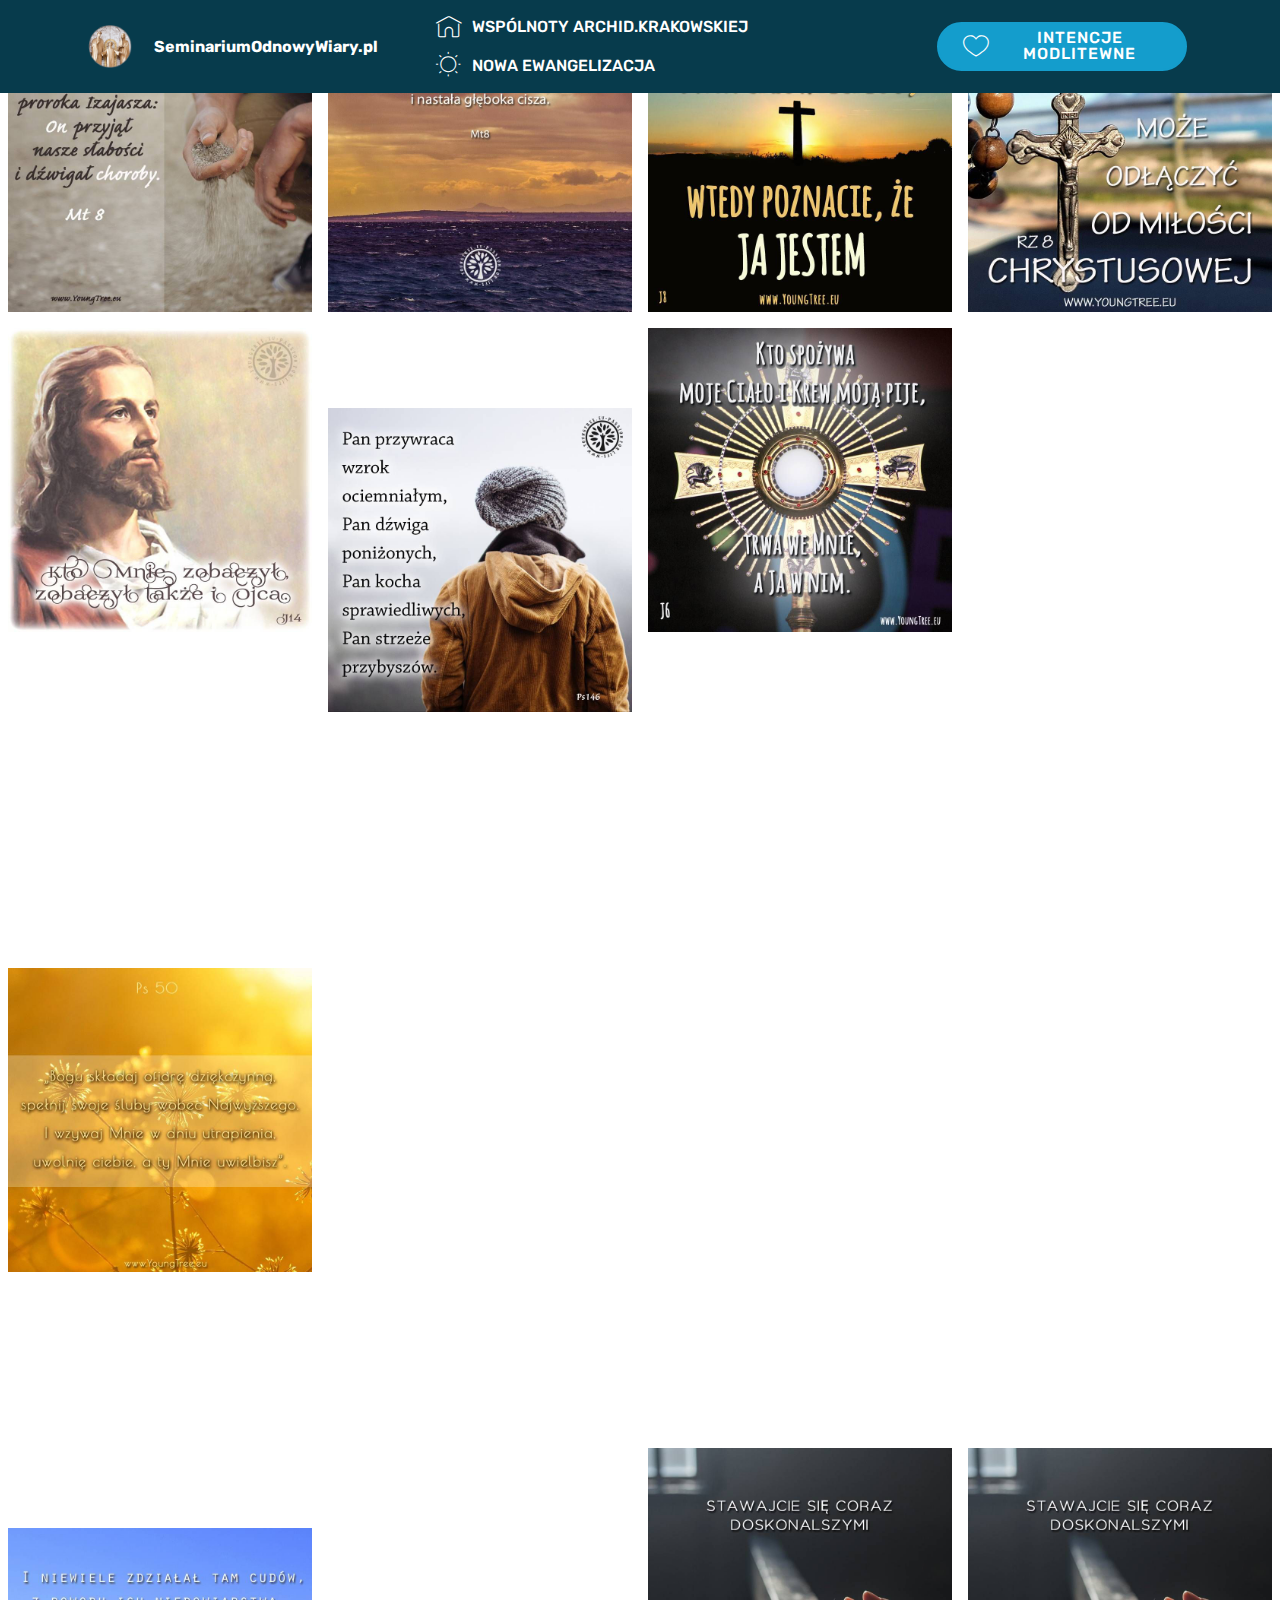
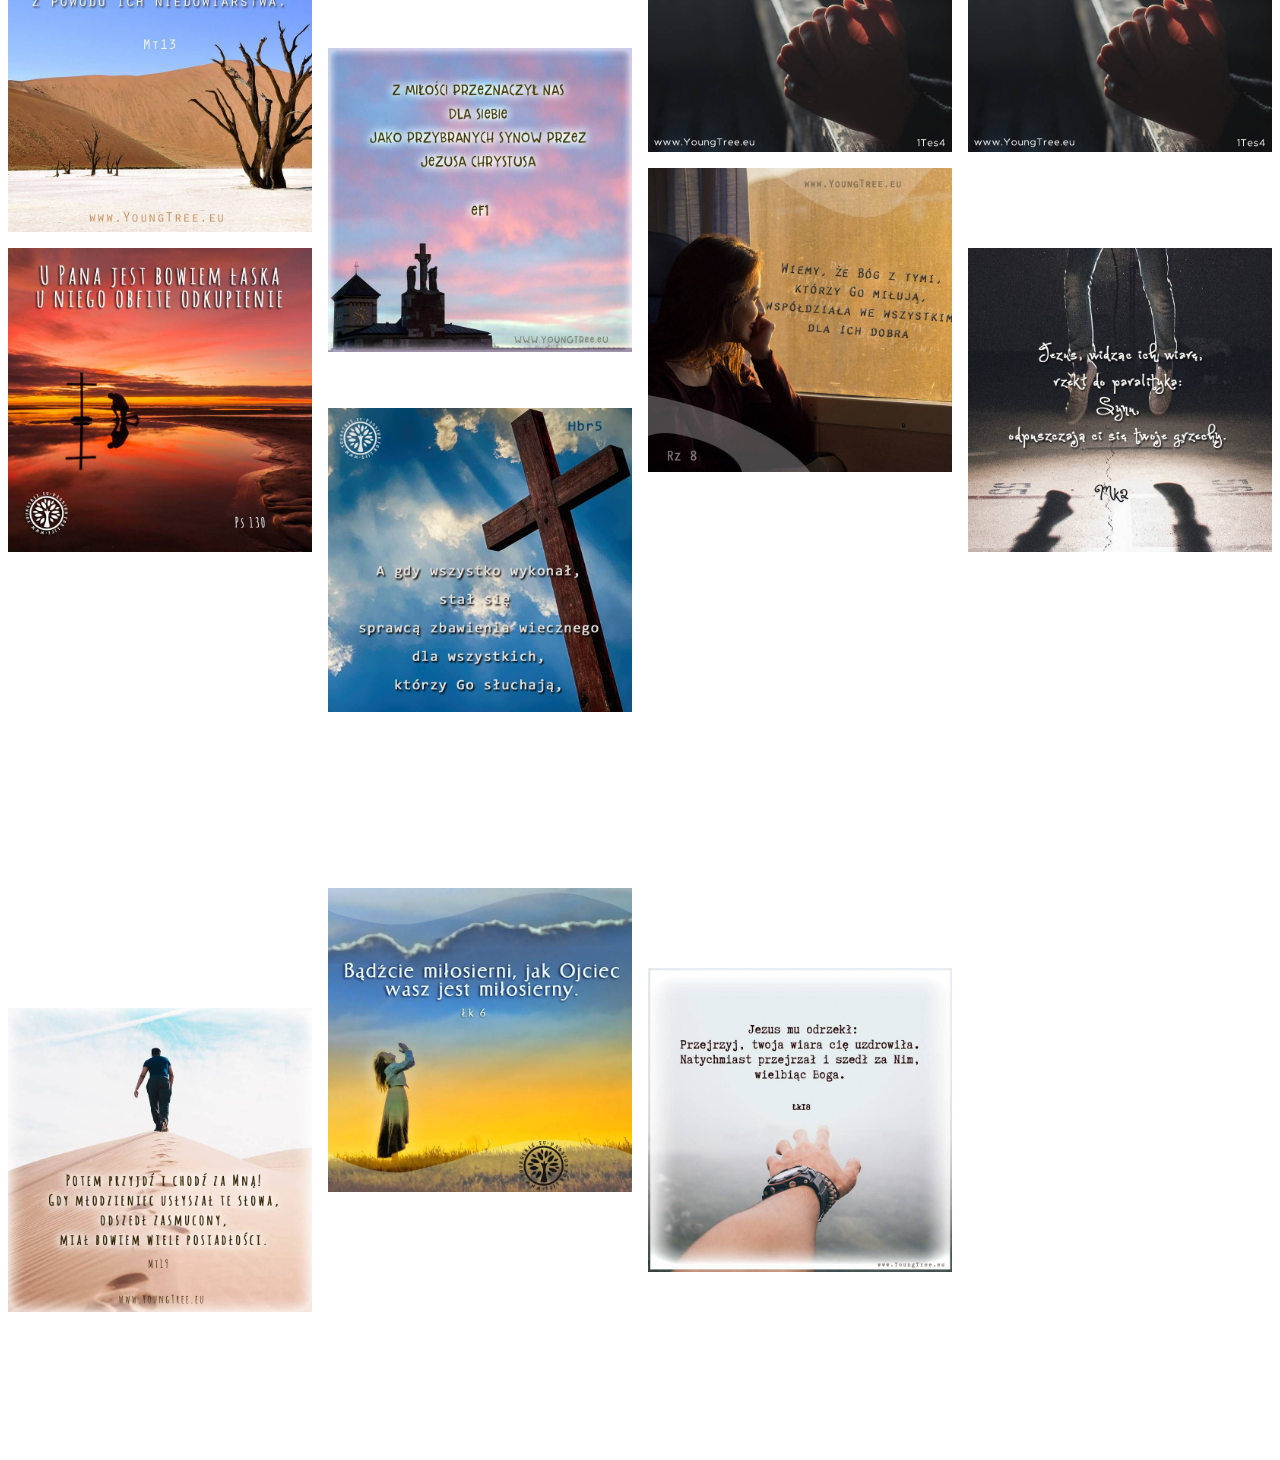
==== commit 3ecd7315: "create github pages" ====
--- a/page1.html
+++ b/page1.html
@@ -61,7 +61,7 @@
     </nav>
 </section>
 
-<section class="engine"><a href="https://mobirise.ws/b">best free website creator</a></section><section class="mbr-gallery mbr-slider-carousel cid-qFN8WQ1pAj" id="gallery3-m">
+<section class="engine"><a href="https://mobirise.ws">Mobirise</a></section><section class="mbr-gallery mbr-slider-carousel cid-qFN8WQ1pAj" id="gallery3-m">
 
     
 
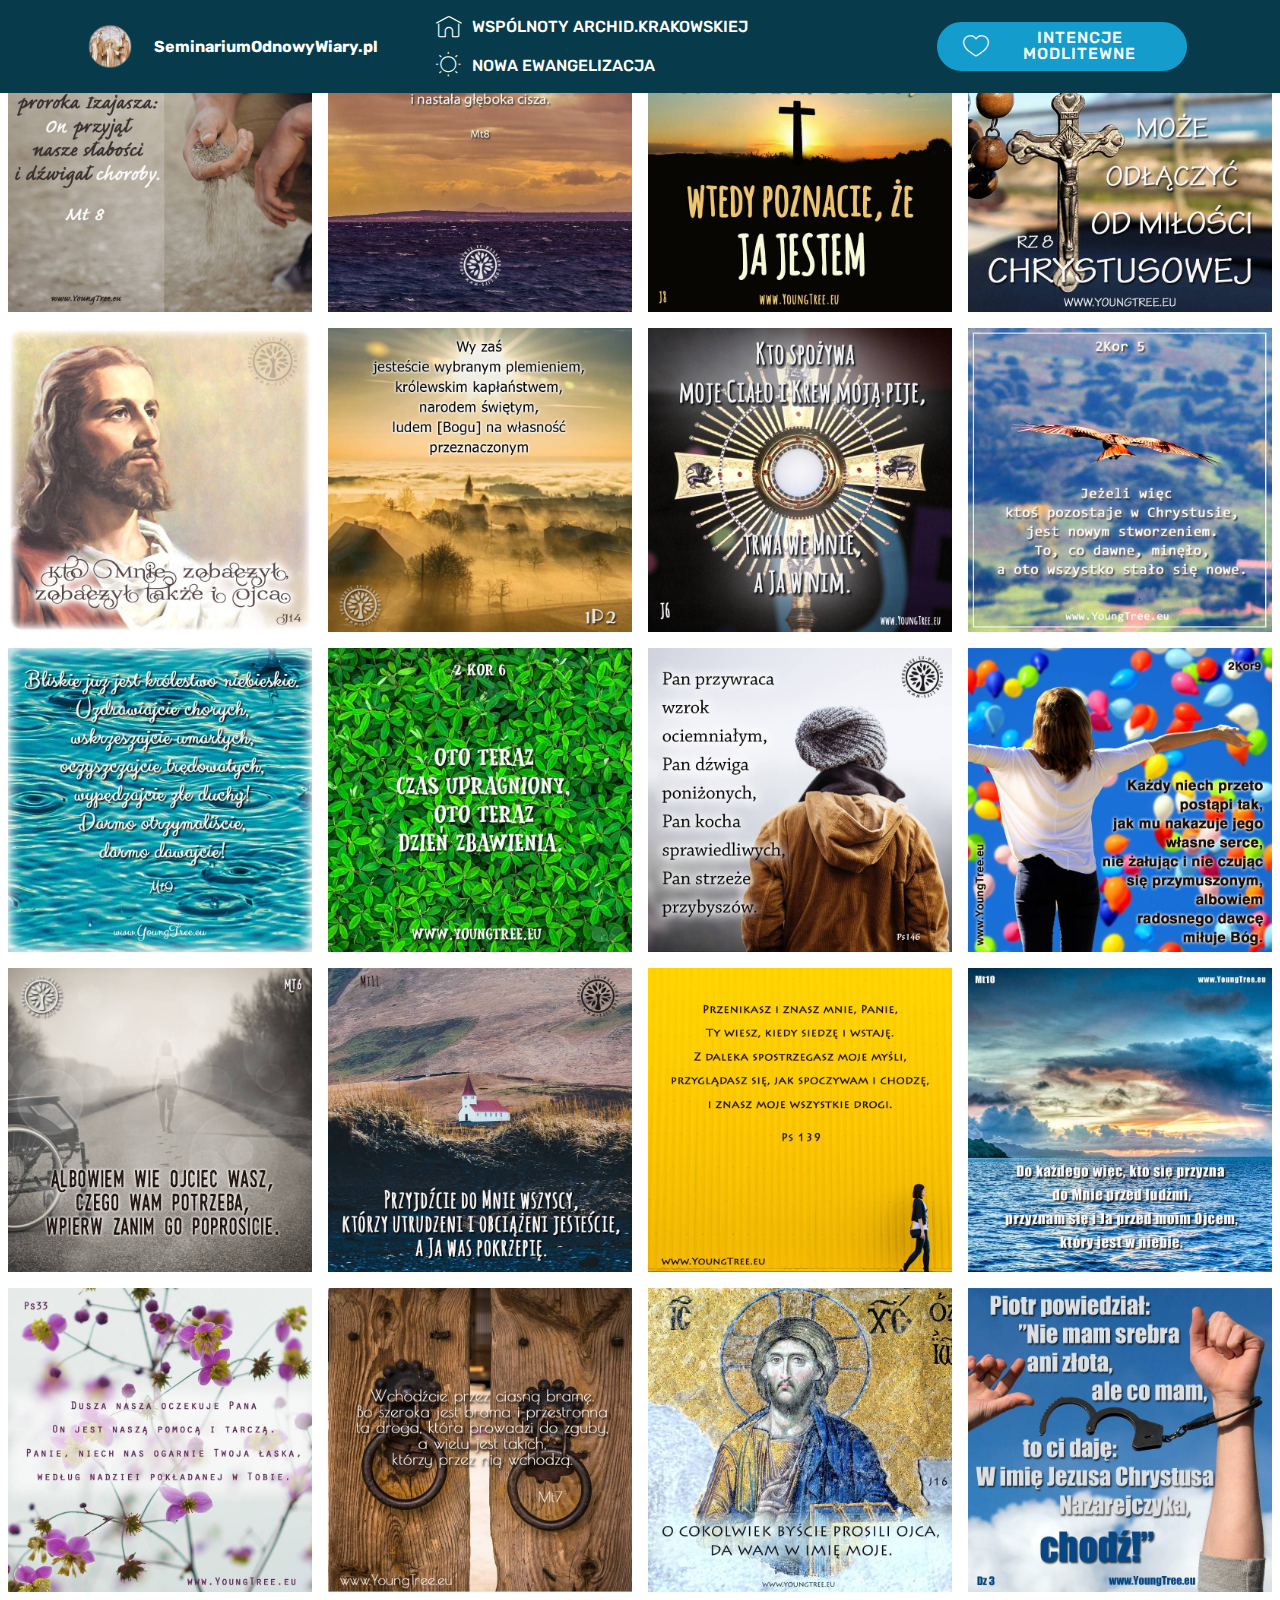
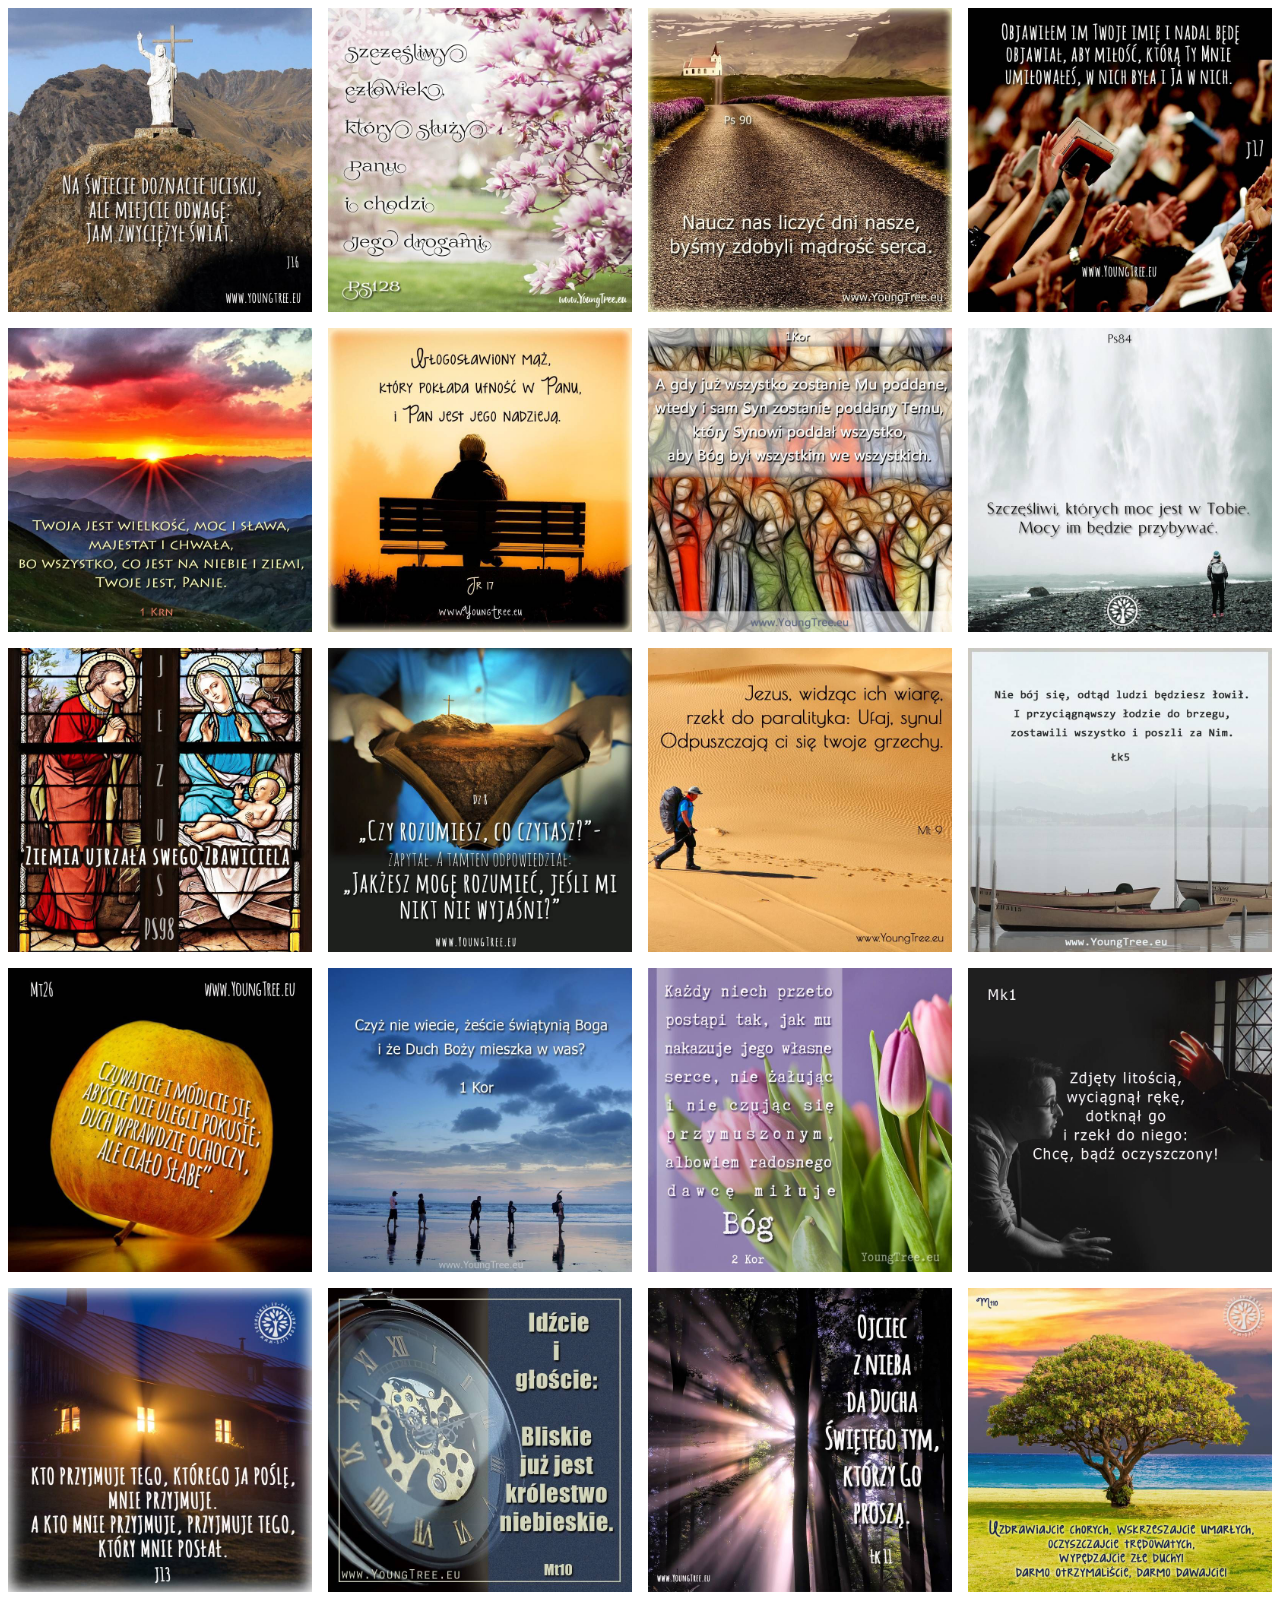
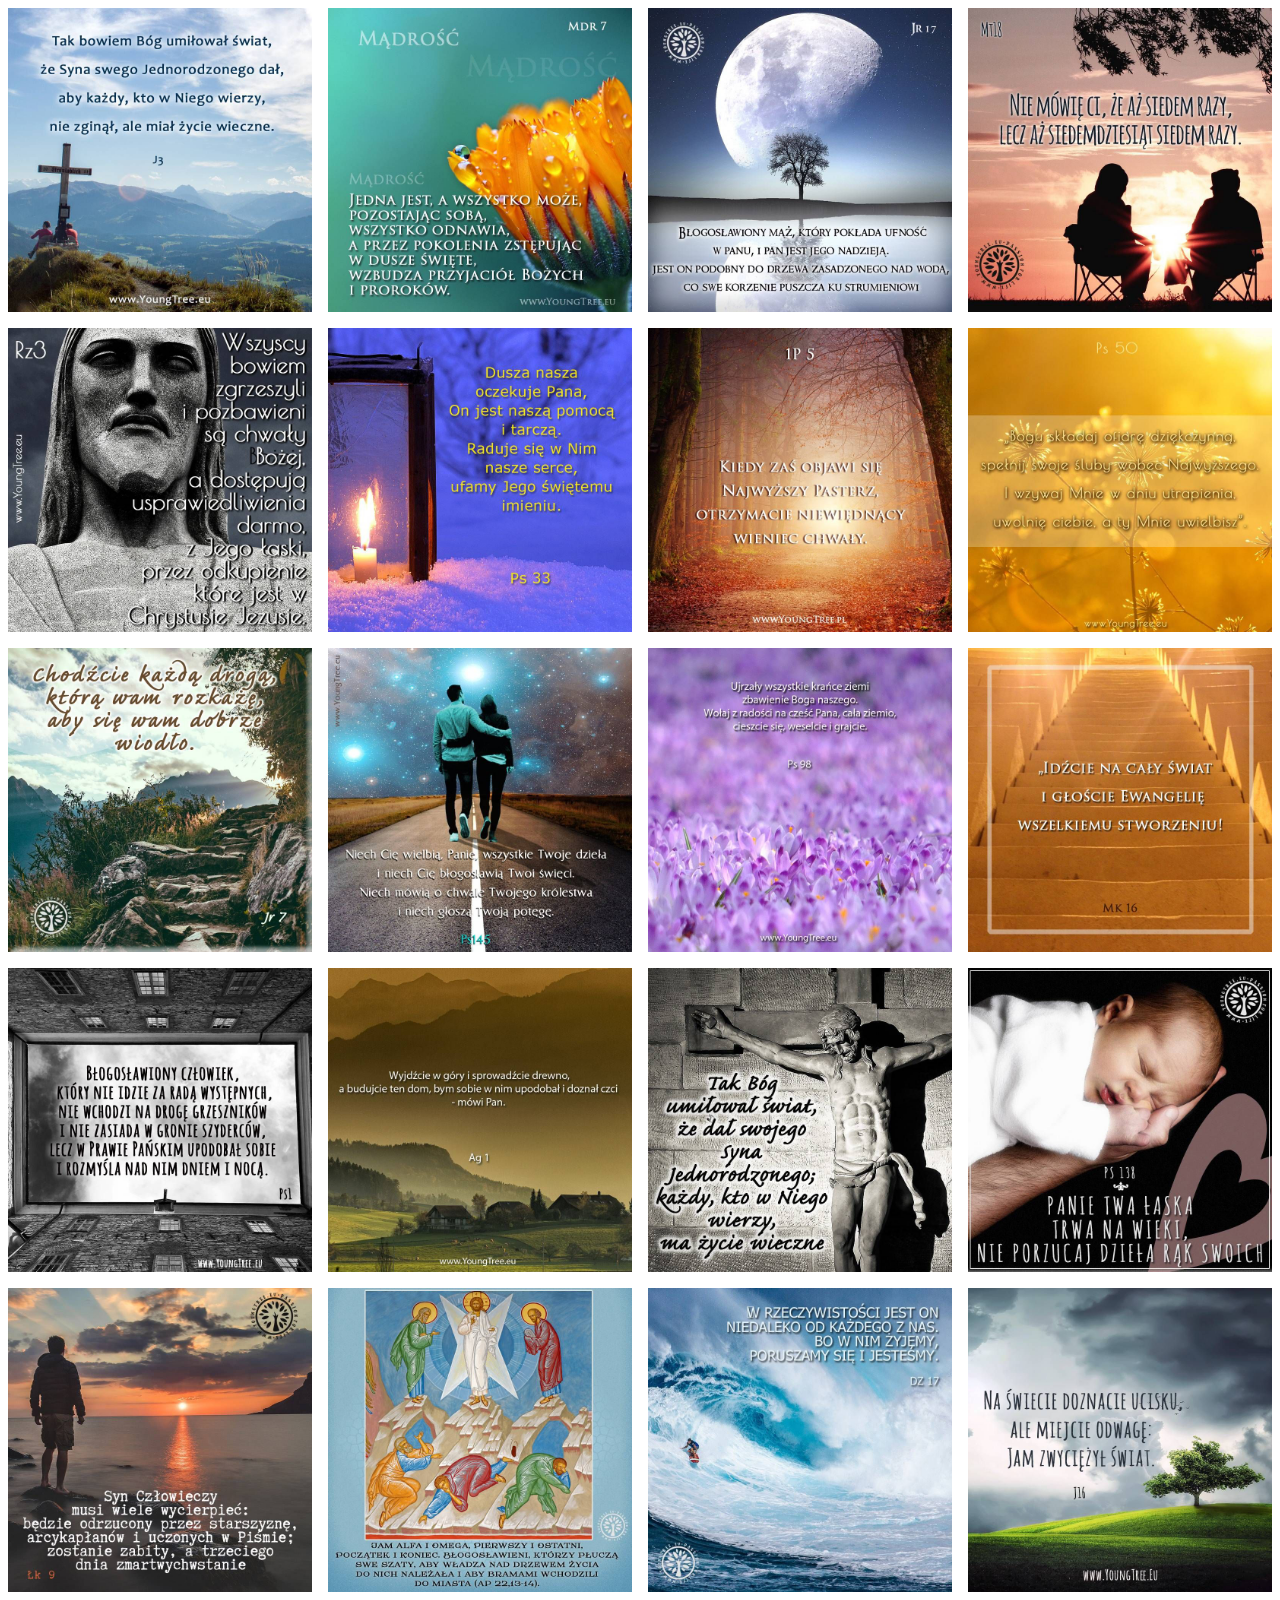
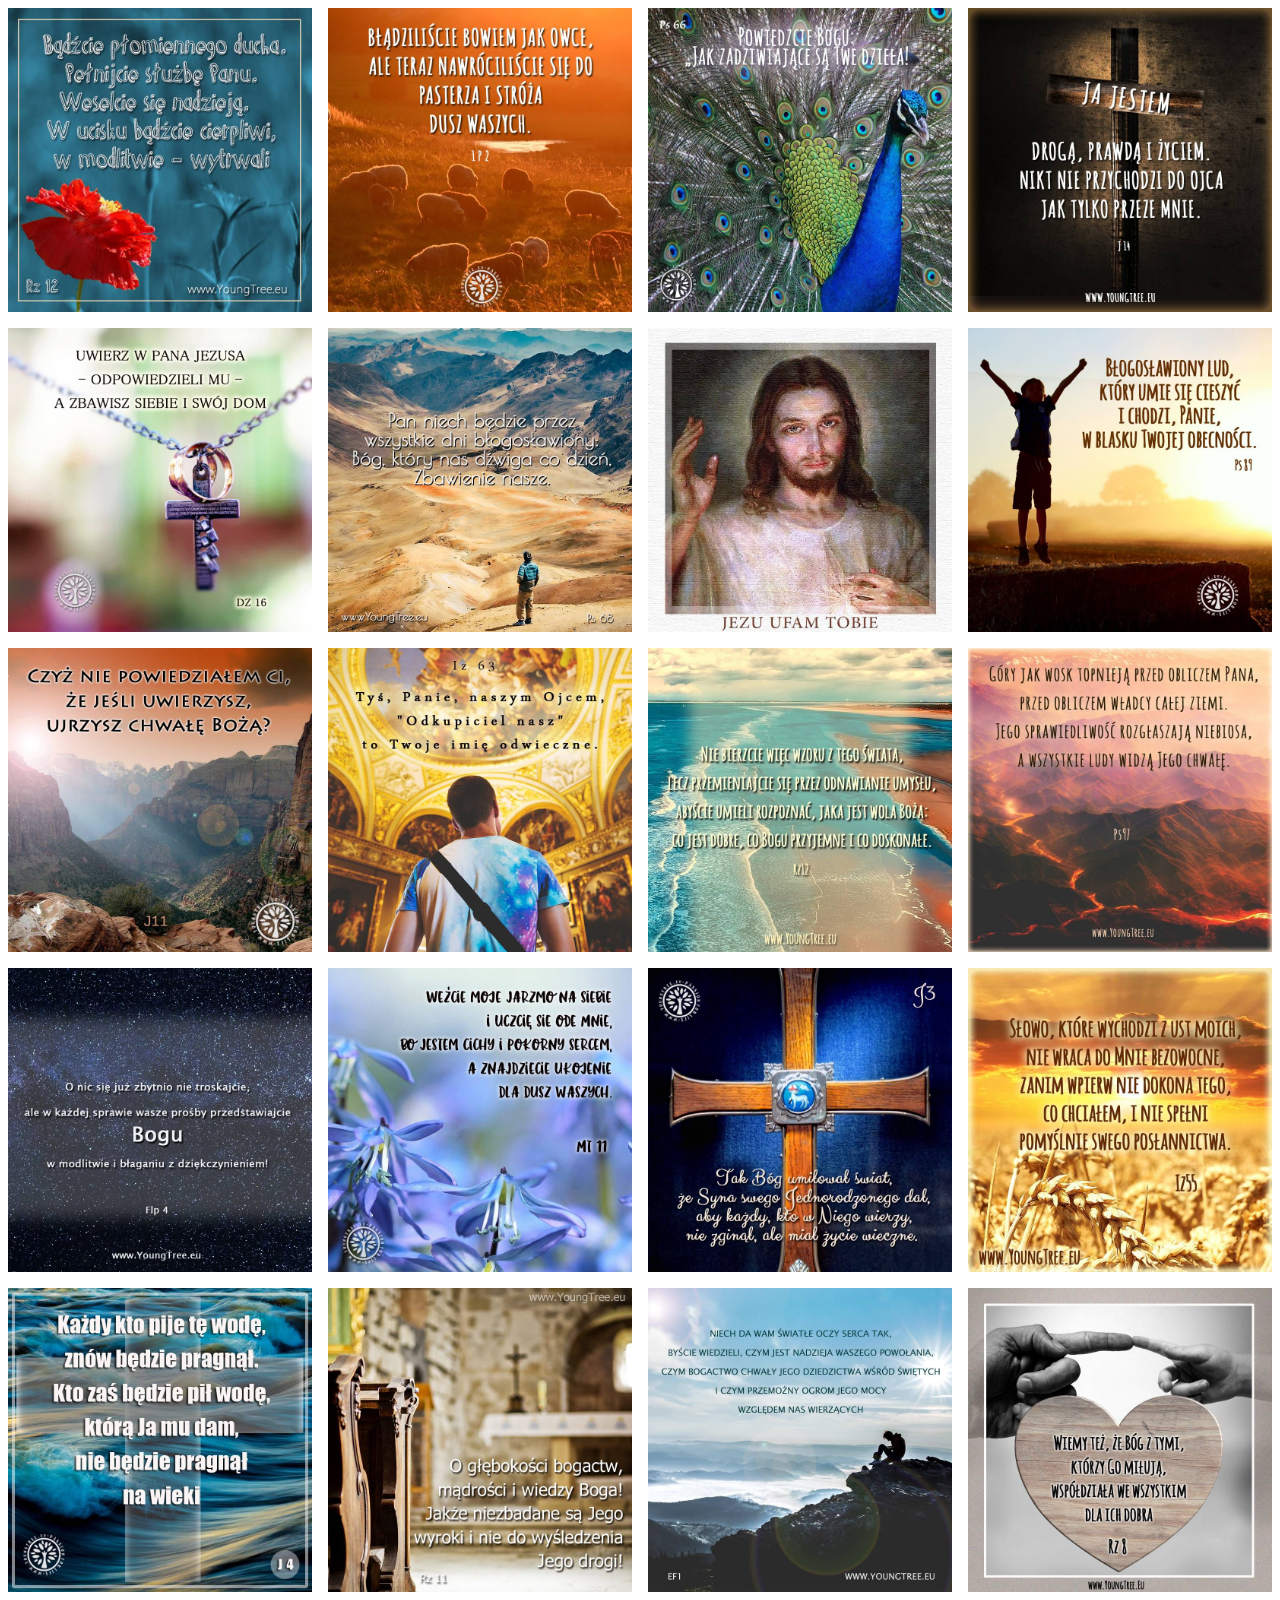
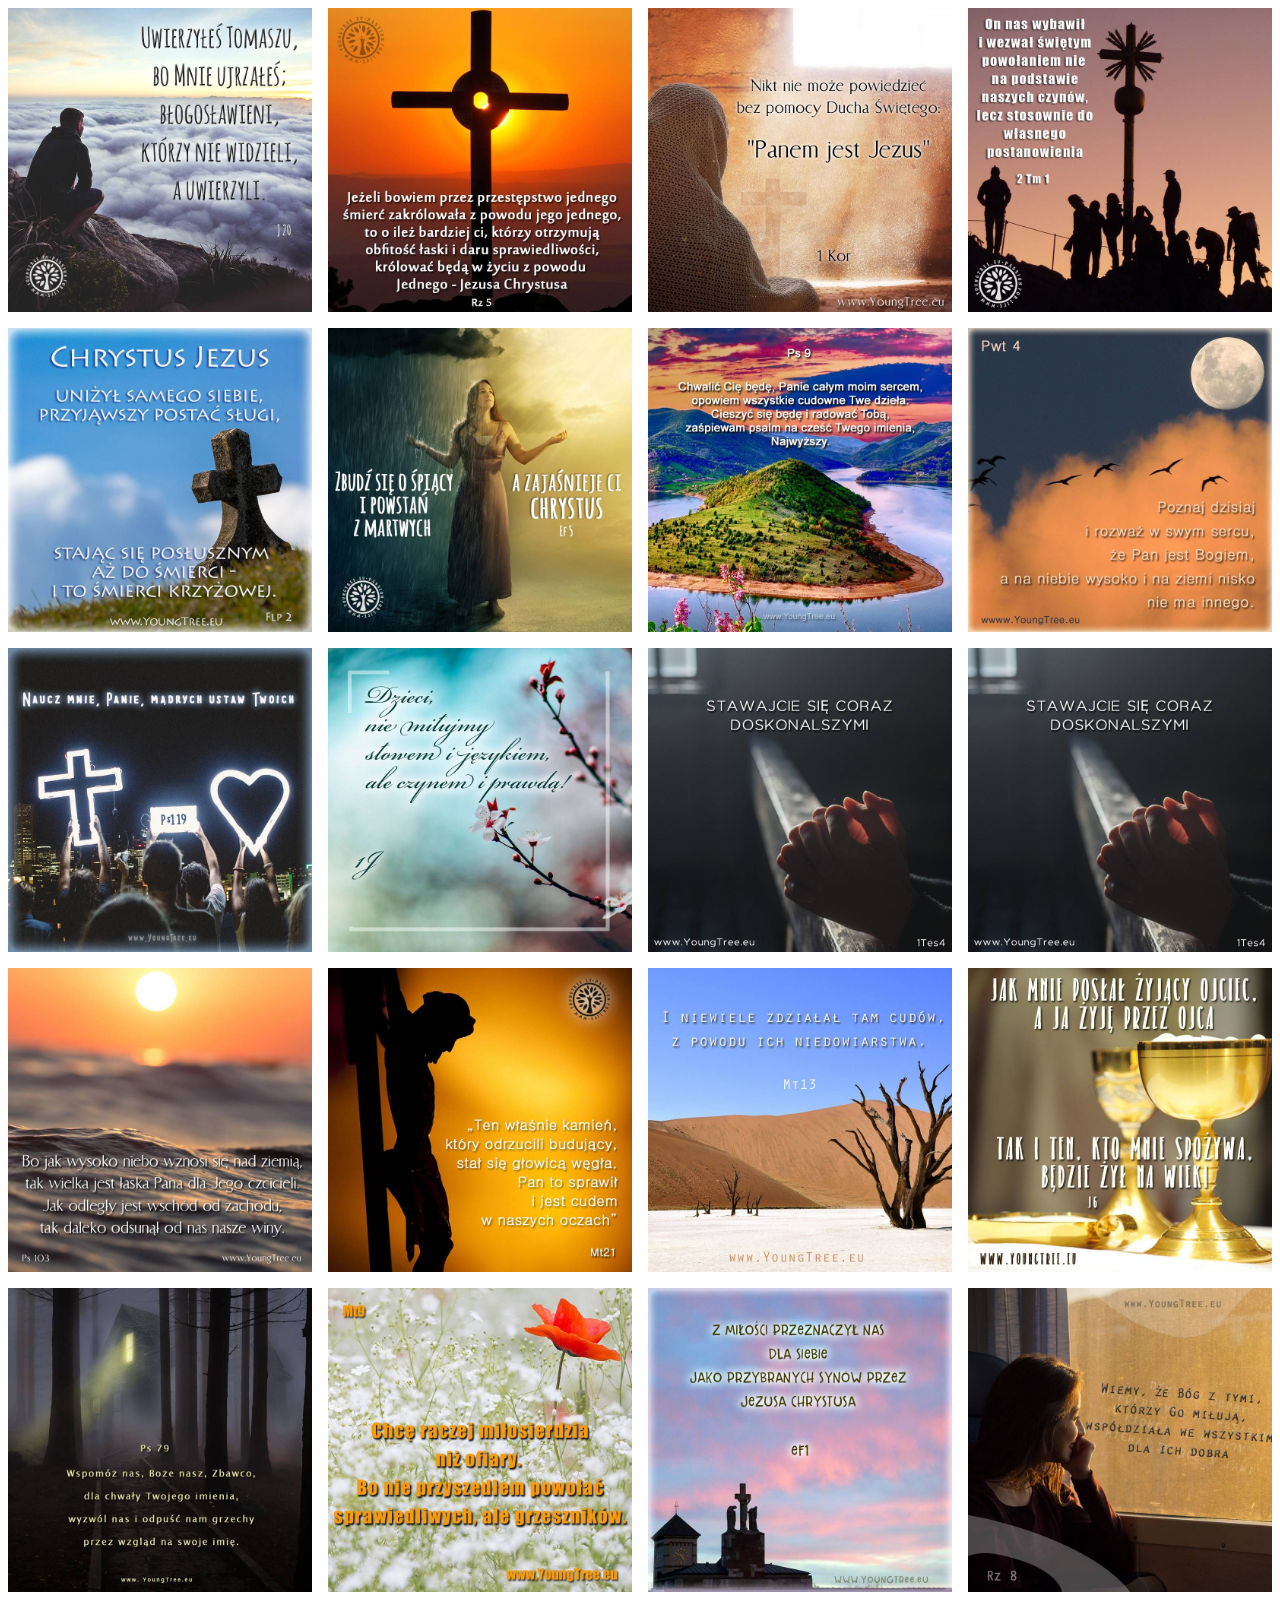
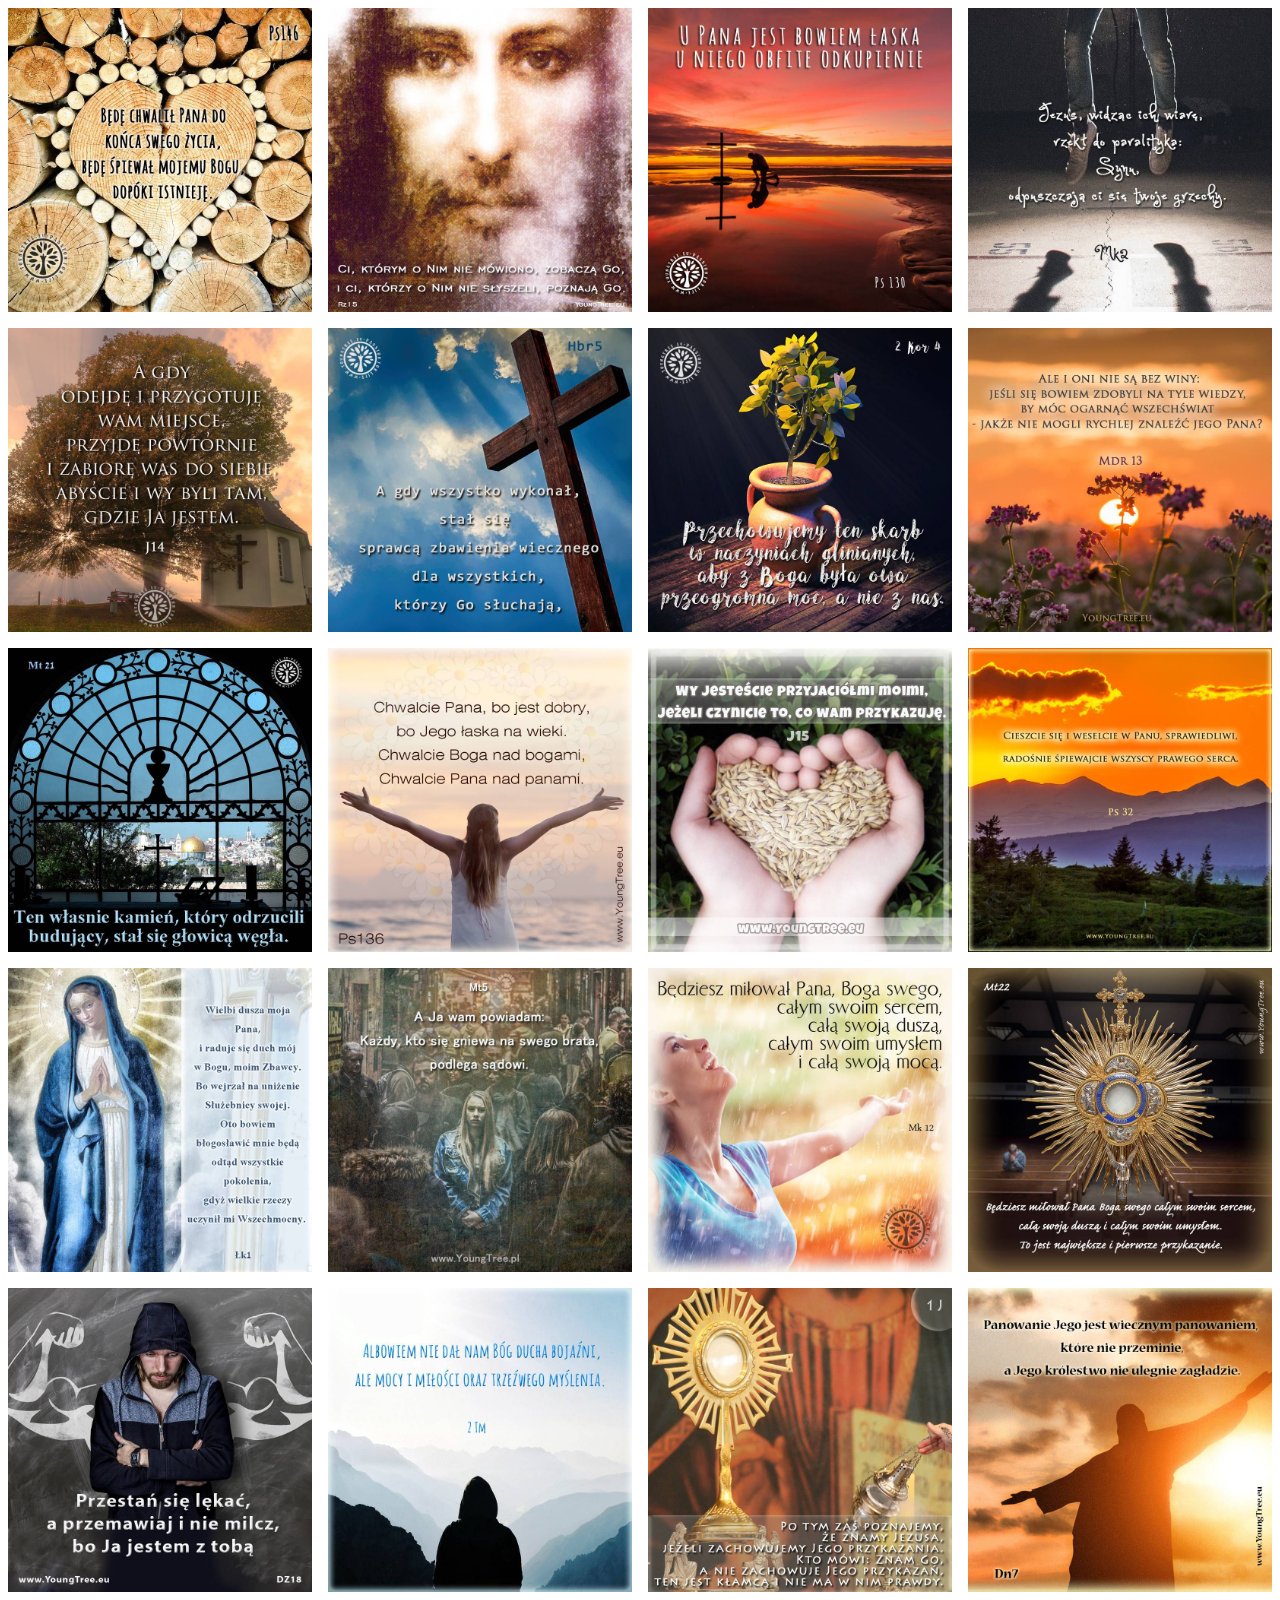
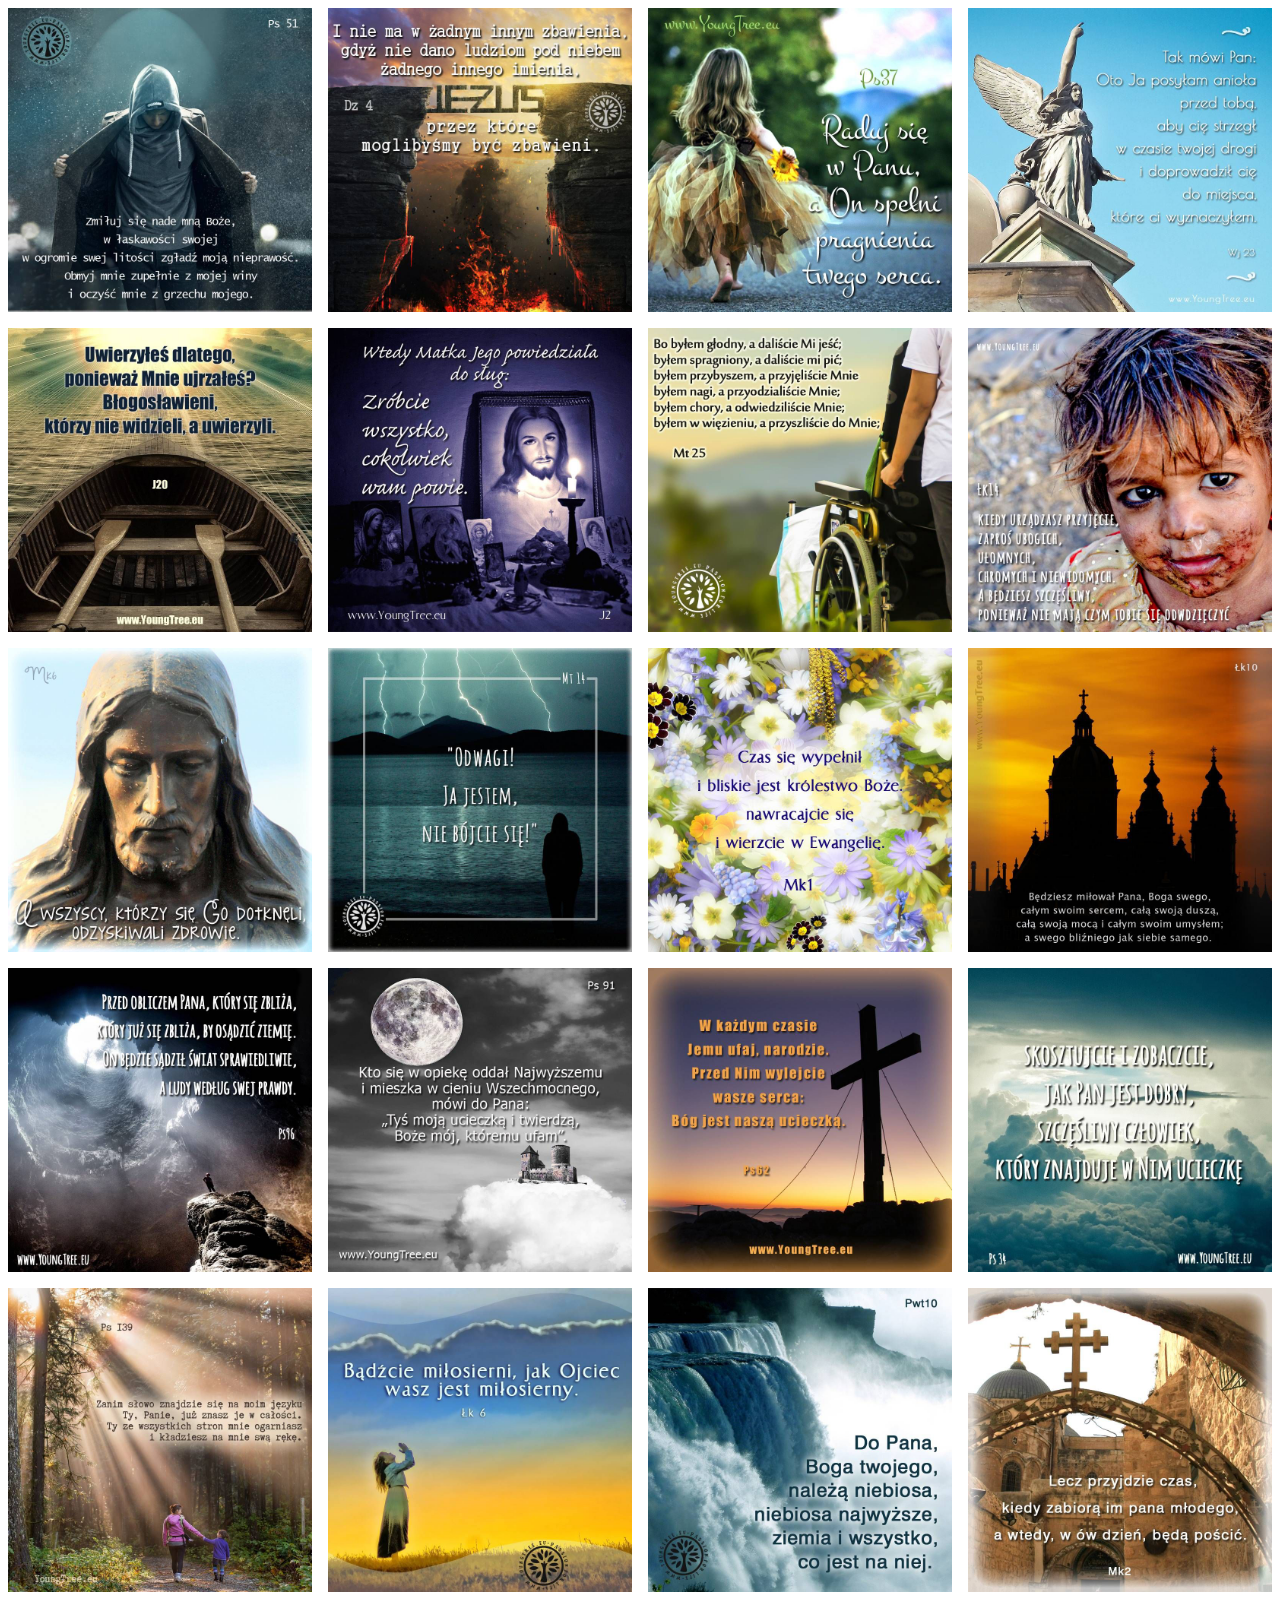
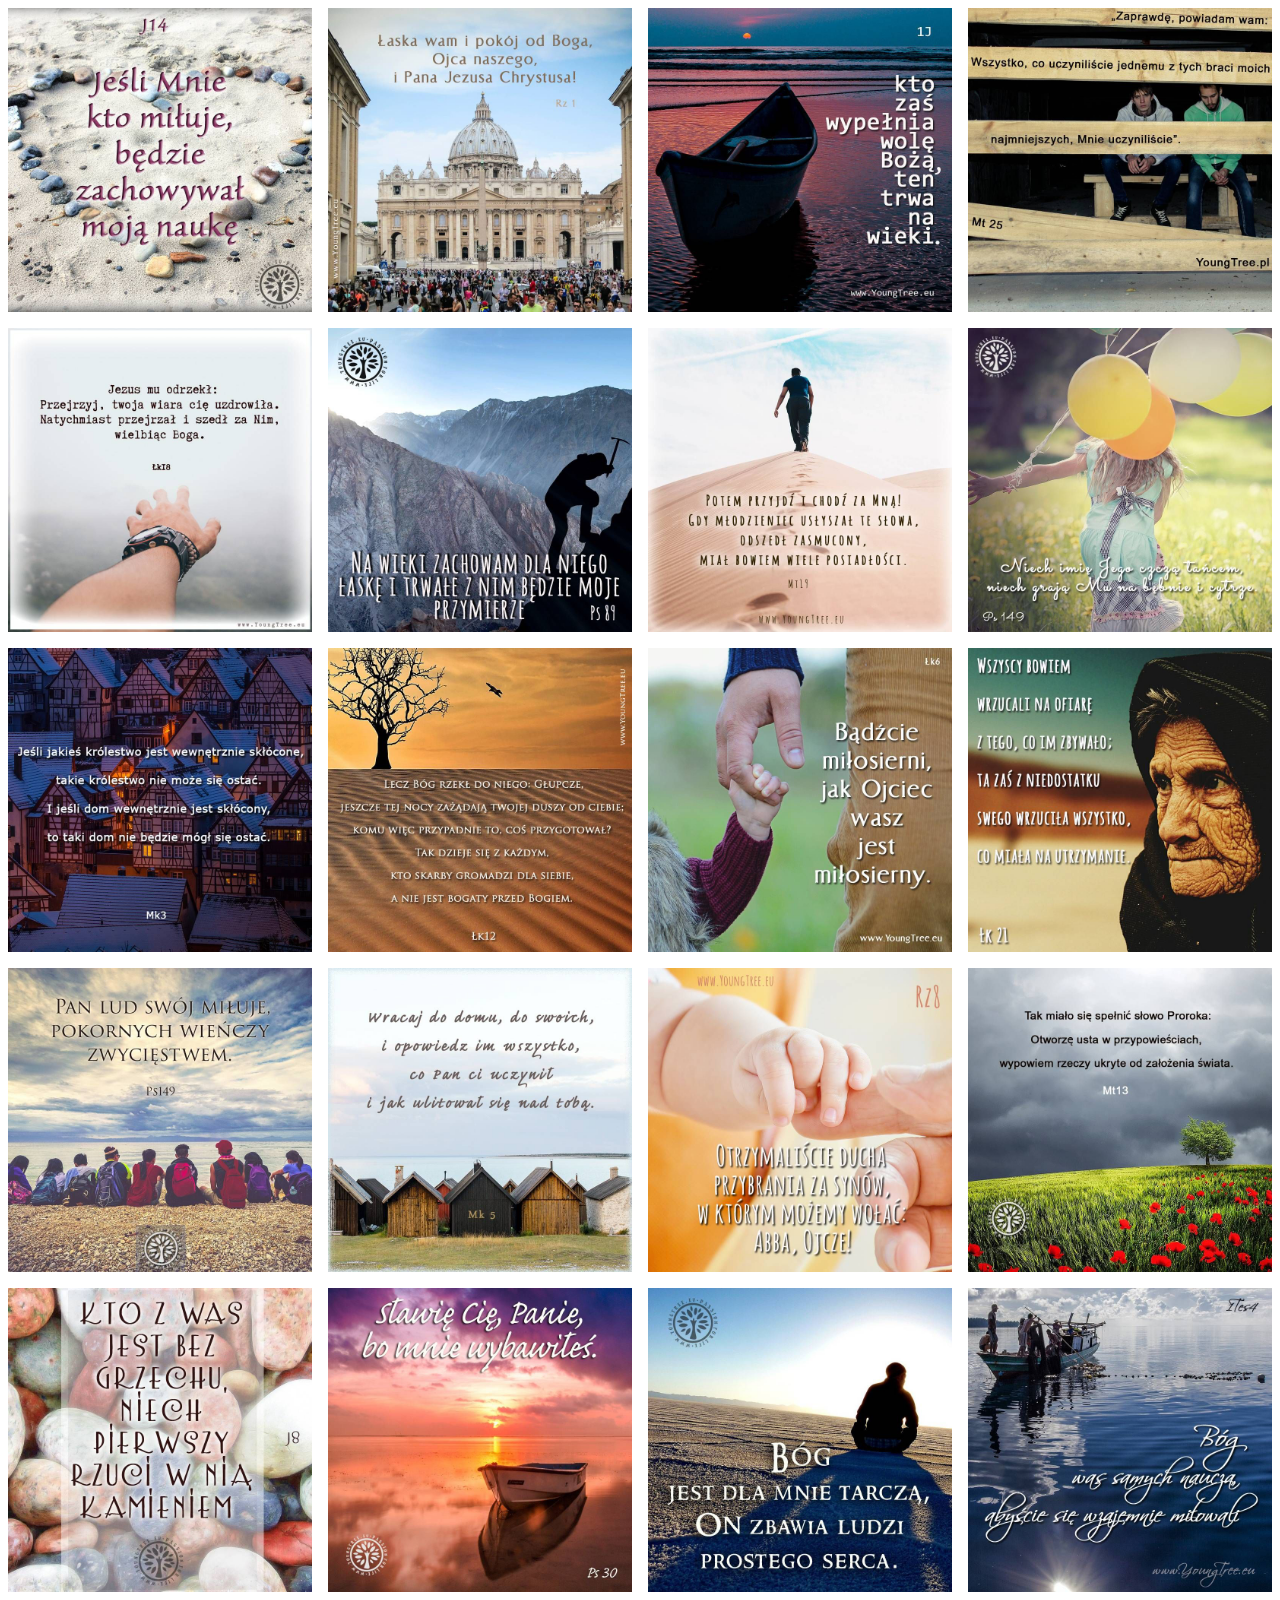
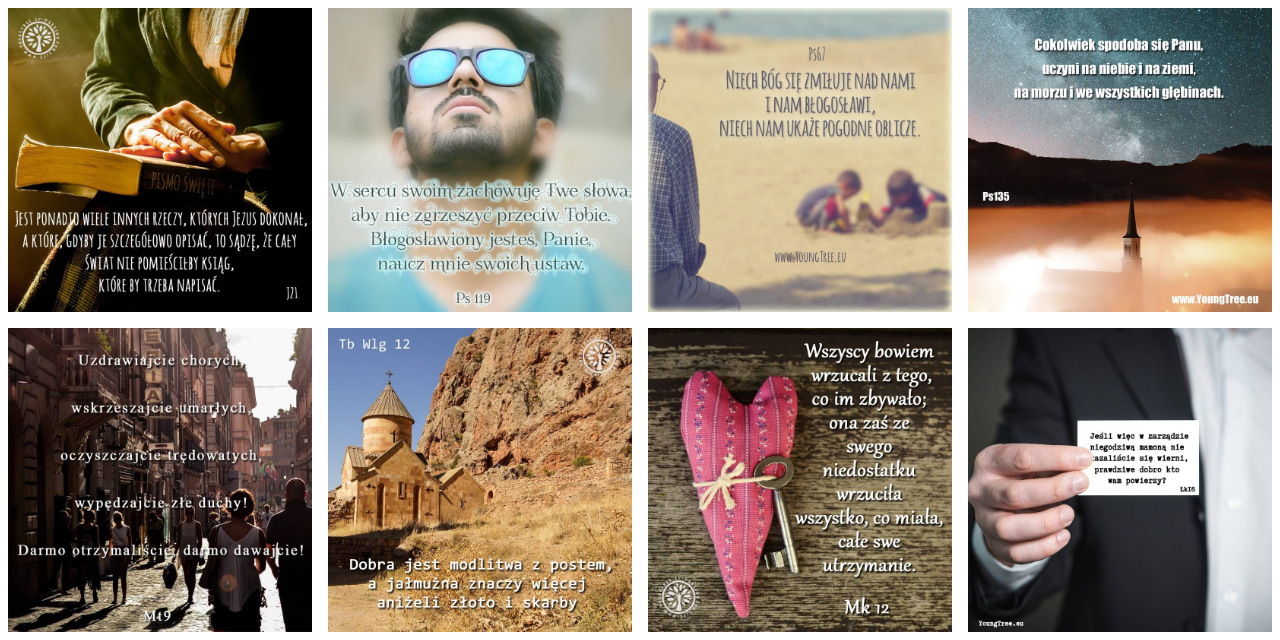
==== commit 6127ca86: "create github pages" ====
--- a/page1.html
+++ b/page1.html
@@ -43,7 +43,7 @@
                          <img src="assets/images/logo-do-nowej-strony-300x300.png" alt="Mobirise" title="" style="height: 3.8rem;">
                     </a>
                 </span>
-                <span class="navbar-caption-wrap"><a class="navbar-caption text-white display-4" href="https://mobirise.com">SeminariumOdnowyWiary.pl</a></span>
+                <span class="navbar-caption-wrap"><a class="navbar-caption text-white display-4" href="index.html#header1-2">SeminariumOdnowyWiary.pl</a></span>
             </div>
         </div>
         <div class="collapse navbar-collapse" id="navbarSupportedContent">
@@ -61,7 +61,7 @@
     </nav>
 </section>
 
-<section class="engine"><a href="https://mobirise.ws">Mobirise</a></section><section class="mbr-gallery mbr-slider-carousel cid-qFN8WQ1pAj" id="gallery3-m">
+<section class="engine"><a href="https://mobirise.ws/p">open source website builder</a></section><section class="mbr-gallery mbr-slider-carousel cid-qFN8WQ1pAj" id="gallery3-m">
 
     
 
